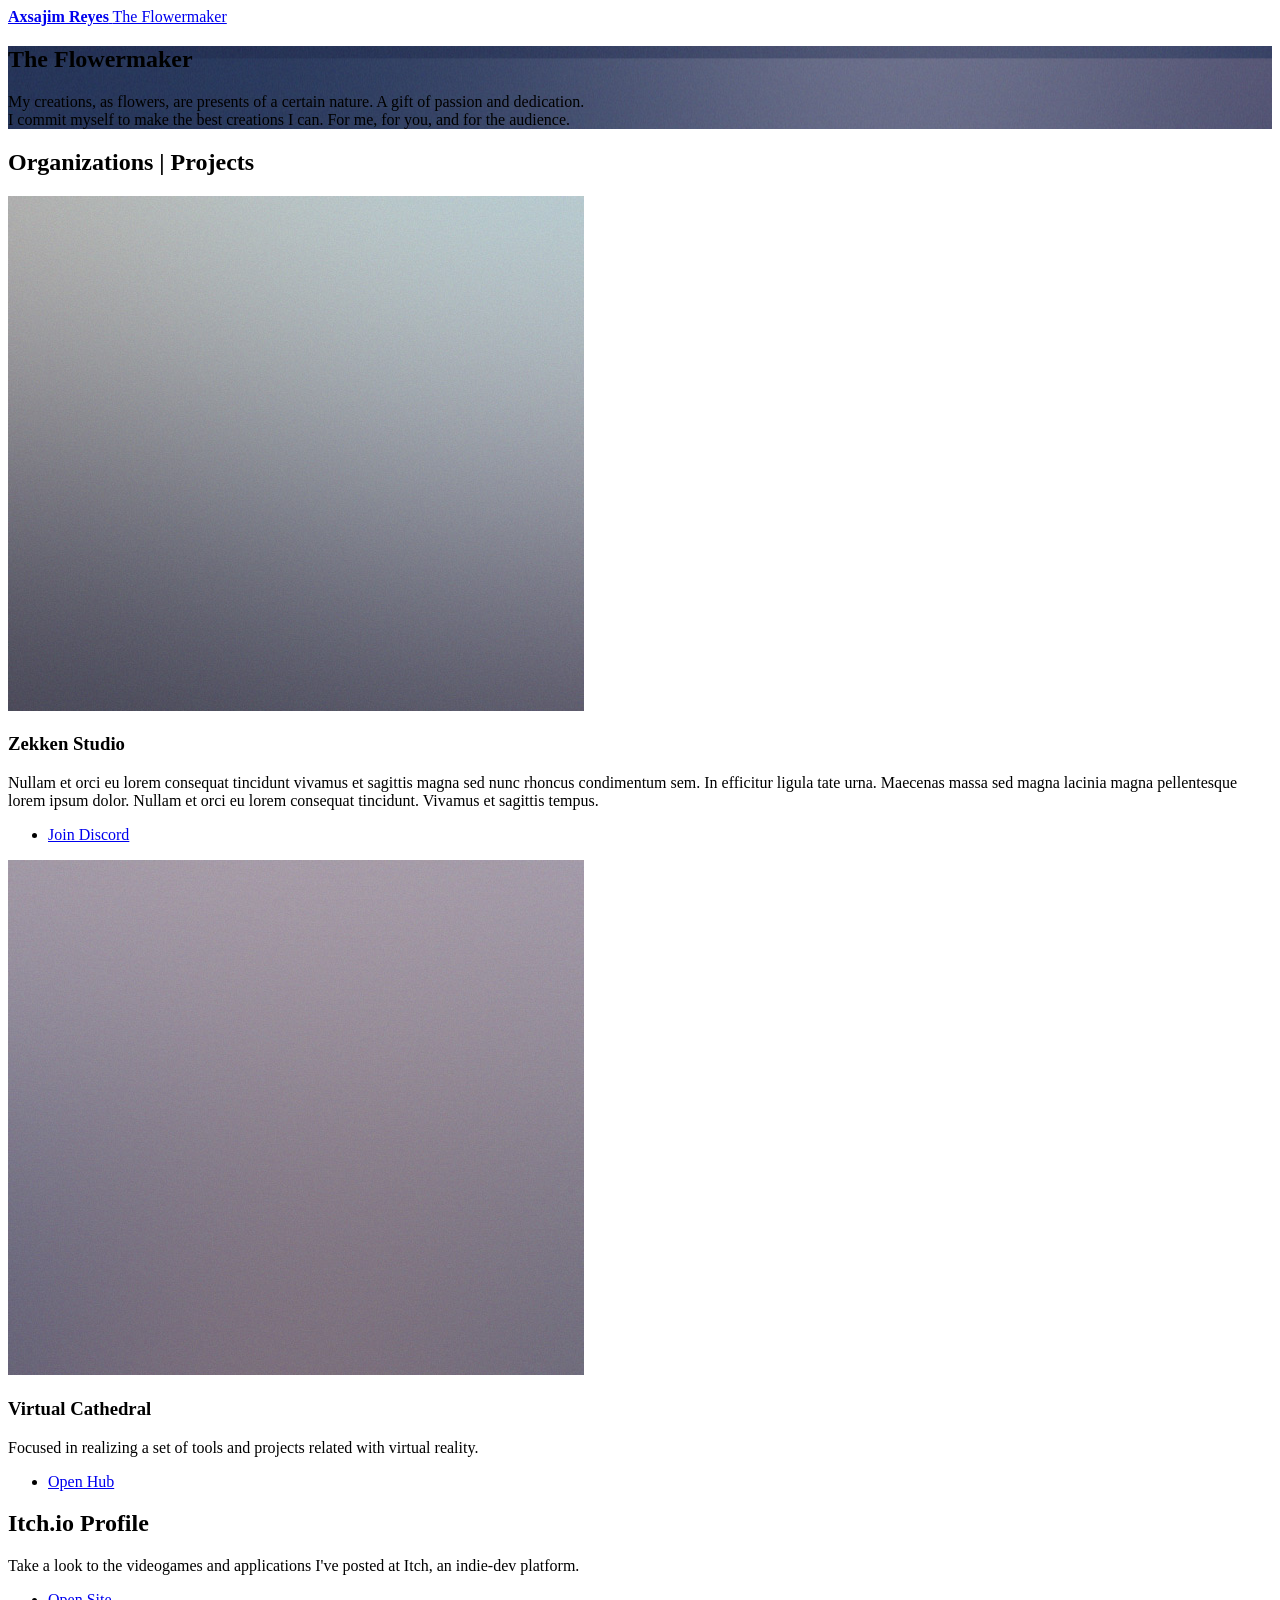
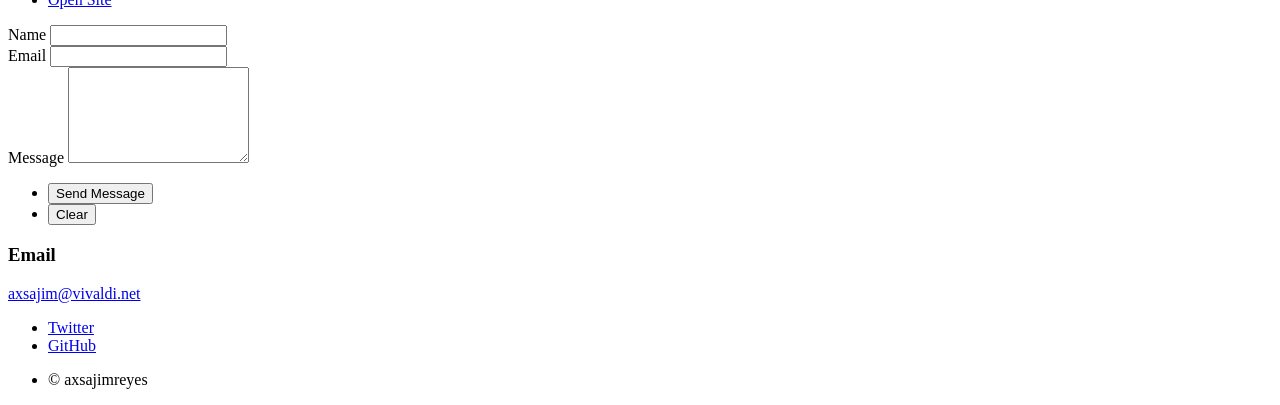
==== landing.html @ 89f42dc0 "Add files via upload initial commit - site template" ====
<!DOCTYPE HTML>
<!--
	Forty by HTML5 UP
	html5up.net | @ajlkn
	Free for personal and commercial use under the CCA 3.0 license (html5up.net/license)
-->
<html>
	<head>
		<title>Axsajim Reyes - About</title>
		<meta charset="utf-8" />
		<meta name="viewport" content="width=device-width, initial-scale=1, user-scalable=no" />
		<link rel="stylesheet" href="assets/css/main.css" />
		<noscript><link rel="stylesheet" href="assets/css/noscript.css" /></noscript>
	</head>
	<body class="is-preload">

		<!-- Wrapper -->
			<div id="wrapper">

				<!-- Header -->
				<!-- Note: The "styleN" class below should match that of the banner element. -->
					<header id="header" class="alt style2">
						<a href="index.html" class="logo"><strong>Axsajim Reyes</strong> <span> The Flowermaker</span></a>
					</header>
				<!-- Banner -->
				<!-- Note: The "styleN" class below should match that of the header element. -->
					<section id="banner" class="style2">
						<div class="inner">
							<span class="image">
								<img src="images/pic07.jpg" alt="" />
							</span>
							<header class="major">
								<h1>The Flowermaker</h1>
							</header>
							<div class="content">
								<p>My creations, as flowers, are presents of a certain nature. A gift of passion and dedication.<br />
								I commit myself to make the best creations I can. For me, for you, and for the audience.</p>
							</div>
						</div>
					</section>

				<!-- Main -->
					<div id="main">

						<!-- One -->
							<section id="one">
								<div class="inner">
									<header class="major">
										<h1>Organizations | Projects</h1>
									</header>
								</div>
							</section>

						<!-- Two -->
							<section id="two" class="spotlights">
								<section>
									<a href="generic.html" class="image">
										<img src="images/pic08.jpg" alt="" data-position="center center" />
									</a>
									<div class="content">
										<div class="inner">
											<header class="major">
												<h3>Zekken Studio</h3>
											</header>
											<p>Nullam et orci eu lorem consequat tincidunt vivamus et sagittis magna sed nunc rhoncus condimentum sem. In efficitur ligula tate urna. Maecenas massa sed magna lacinia magna pellentesque lorem ipsum dolor. Nullam et orci eu lorem consequat tincidunt. Vivamus et sagittis tempus.</p>
											<ul class="actions">
												<li><a href="https://discord.gg/tQpNc4D" target="_blank" class="button">Join Discord</a></li>
											</ul>
										</div>
									</div>
								</section>
								<section>
									<a href="generic.html" class="image">
										<img src="images/pic09.jpg" alt="" data-position="top center" />
									</a>
									<div class="content">
										<div class="inner">
											<header class="major">
												<h3>Virtual Cathedral</h3>
											</header>
											<p>Focused in realizing a set of tools and  projects related with virtual reality.</p>
											<ul class="actions">
												<li><a href="https:virtualcathedral.github.io/virtualcathedral/" target="_blank" class="button">Open Hub</a></li>
											</ul>
										</div>
									</div>
								</section>
							</section>

						<!-- Three -->
							<section id="three">
								<div class="inner">
									<header class="major">
										<h2>Itch.io Profile</h2>
									</header>
									<p>Take a look to the videogames and applications I've posted at Itch, an indie-dev platform.</p>
									<ul class="actions">
										<li><a href="https://axsajimreyes.itch.io" class="button next">Open Site</a></li>
									</ul>
								</div>
							</section>

					</div>

					<!-- Contact -->
						<section id="contact">
							<div class="inner">
								<section>
									<form method="post" action="#">
										<div class="fields">
											<div class="field half">
												<label for="name">Name</label>
												<input type="text" name="name" id="name" />
											</div>
											<div class="field half">
												<label for="email">Email</label>
												<input type="text" name="email" id="email" />
											</div>
											<div class="field">
												<label for="message">Message</label>
												<textarea name="message" id="message" rows="6"></textarea>
											</div>
										</div>
										<ul class="actions">
											<li><input type="submit" value="Send Message" class="primary" /></li>
											<li><input type="reset" value="Clear" /></li>
										</ul>
									</form>
								</section>
								<section class="split">
									<section>
										<div class="contact-method">
											<span class="icon solid alt fa-envelope"></span>
											<h3>Email</h3>
											<a href="#">axsajim@vivaldi.net</a>
										</div>
									</section>
								</section>
							</div>
						</section>

					<!-- Footer -->
						<footer id="footer">
							<div class="inner">
								<ul class="icons">
									<li><a href="#" class="icon brands alt fa-twitter"><span class="label">Twitter</span></a></li>
									<li><a href="#" class="icon brands alt fa-github"><span class="label">GitHub</span></a></li>
								</ul>
								<ul class="copyright">
									<li>&copy; axsajimreyes</li>
								</ul>
							</div>
						</footer>

				</div>

		<!-- Scripts -->
			<script src="assets/js/jquery.min.js"></script>
			<script src="assets/js/jquery.scrolly.min.js"></script>
			<script src="assets/js/jquery.scrollex.min.js"></script>
			<script src="assets/js/browser.min.js"></script>
			<script src="assets/js/breakpoints.min.js"></script>
			<script src="assets/js/util.js"></script>
			<script src="assets/js/main.js"></script>

	</body>
</html>
---- assets/css/main.css ----
@import url(fontawesome-all.min.css);
@import url("https://fonts.googleapis.com/css?family=Source+Sans+Pro:300,300italic,600,600italic");

/*
	Forty by HTML5 UP
	html5up.net | @ajlkn
	Free for personal and commercial use under the CCA 3.0 license (html5up.net/license)
*/

html, body, div, span, applet, object,
iframe, h1, h2, h3, h4, h5, h6, p, blockquote,
pre, a, abbr, acronym, address, big, cite,
code, del, dfn, em, img, ins, kbd, q, s, samp,
small, strike, strong, sub, sup, tt, var, b,
u, i, center, dl, dt, dd, ol, ul, li, fieldset,
form, label, legend, table, caption, tbody,
tfoot, thead, tr, th, td, article, aside,
canvas, details, embed, figure, figcaption,
footer, header, hgroup, menu, nav, output, ruby,
section, summary, time, mark, audio, video {
	margin: 0;
	padding: 0;
	border: 0;
	font-size: 100%;
	font: inherit;
	vertical-align: baseline;}

article, aside, details, figcaption, figure,
footer, header, hgroup, menu, nav, section {
	display: block;}

body {
	line-height: 1;
}

ol, ul {
	list-style: none;
}

blockquote, q {
	quotes: none;
}

	blockquote:before, blockquote:after, q:before, q:after {
		content: '';
		content: none;
	}

table {
	border-collapse: collapse;
	border-spacing: 0;
}

body {
	-webkit-text-size-adjust: none;
}

mark {
	background-color: transparent;
	color: inherit;
}

input::-moz-focus-inner {
	border: 0;
	padding: 0;
}

input, select, textarea {
	-moz-appearance: none;
	-webkit-appearance: none;
	-ms-appearance: none;
	appearance: none;
}

/* Basic */

	@-ms-viewport {
		width: device-width;
	}

	body {
		-ms-overflow-style: scrollbar;
	}

	@media screen and (max-width: 480px) {

		html, body {
			min-width: 320px;
		}

	}

	html {
		box-sizing: border-box;
	}

	*, *:before, *:after {
		box-sizing: inherit;
	}

	body {
		background: #242943;
	}

		body.is-preload *, body.is-preload *:before, body.is-preload *:after {
			-moz-animation: none !important;
			-webkit-animation: none !important;
			-ms-animation: none !important;
			animation: none !important;
			-moz-transition: none !important;
			-webkit-transition: none !important;
			-ms-transition: none !important;
			transition: none !important;
		}

/* Type */

	body, input, select, textarea {
		color: #ffffff;
		font-family: "Source Sans Pro", Helvetica, sans-serif;
		font-size: 17pt;
		font-weight: 300;
		letter-spacing: 0.025em;
		line-height: 1.65;
	}

		@media screen and (max-width: 1680px) {

			body, input, select, textarea {
				font-size: 14pt;
			}

		}

		@media screen and (max-width: 1280px) {

			body, input, select, textarea {
				font-size: 12pt;
			}

		}

		@media screen and (max-width: 360px) {

			body, input, select, textarea {
				font-size: 11pt;
			}

		}

	a {
		-moz-transition: color 0.2s ease-in-out, border-bottom-color 0.2s ease-in-out;
		-webkit-transition: color 0.2s ease-in-out, border-bottom-color 0.2s ease-in-out;
		-ms-transition: color 0.2s ease-in-out, border-bottom-color 0.2s ease-in-out;
		transition: color 0.2s ease-in-out, border-bottom-color 0.2s ease-in-out;
		border-bottom: dotted 1px;
		color: inherit;
		text-decoration: none;
	}

		a:hover {
			border-bottom-color: transparent;
			color: #9bf1ff !important;
		}

		a:active {
			color: #53e3fb !important;
		}

	strong, b {
		color: #ffffff;
		font-weight: 600;
	}

	em, i {
		font-style: italic;
	}

	p {
		margin: 0 0 2em 0;
	}

	h1, h2, h3, h4, h5, h6 {
		color: #ffffff;
		font-weight: 600;
		line-height: 1.65;
		margin: 0 0 1em 0;
	}

		h1 a, h2 a, h3 a, h4 a, h5 a, h6 a {
			color: inherit;
			border-bottom: 0;
		}

	h1 {
		font-size: 2.5em;
	}

	h2 {
		font-size: 1.75em;
	}

	h3 {
		font-size: 1.35em;
	}

	h4 {
		font-size: 1.1em;
	}

	h5 {
		font-size: 0.9em;
	}

	h6 {
		font-size: 0.7em;
	}

	@media screen and (max-width: 736px) {

		h1 {
			font-size: 2em;
		}

		h2 {
			font-size: 1.5em;
		}

		h3 {
			font-size: 1.25em;
		}

	}

	sub {
		font-size: 0.8em;
		position: relative;
		top: 0.5em;
	}

	sup {
		font-size: 0.8em;
		position: relative;
		top: -0.5em;
	}

	blockquote {
		border-left: solid 4px rgba(212, 212, 255, 0.1);
		font-style: italic;
		margin: 0 0 2em 0;
		padding: 0.5em 0 0.5em 2em;
	}

	code {
		background: rgba(212, 212, 255, 0.035);
		font-family: "Courier New", monospace;
		font-size: 0.9em;
		margin: 0 0.25em;
		padding: 0.25em 0.65em;
	}

	pre {
		-webkit-overflow-scrolling: touch;
		font-family: "Courier New", monospace;
		font-size: 0.9em;
		margin: 0 0 2em 0;
	}

		pre code {
			display: block;
			line-height: 1.75;
			padding: 1em 1.5em;
			overflow-x: auto;
		}

	hr {
		border: 0;
		border-bottom: solid 1px rgba(212, 212, 255, 0.1);
		margin: 2em 0;
	}

		hr.major {
			margin: 3em 0;
		}

	.align-left {
		text-align: left;
	}

	.align-center {
		text-align: center;
	}

	.align-right {
		text-align: right;
	}

/* Row */

	.row {
		display: flex;
		flex-wrap: wrap;
		box-sizing: border-box;
		align-items: stretch;
	}

		.row > * {
			box-sizing: border-box;
		}

		.row.gtr-uniform > * > :last-child {
			margin-bottom: 0;
		}

		.row.aln-left {
			justify-content: flex-start;
		}

		.row.aln-center {
			justify-content: center;
		}

		.row.aln-right {
			justify-content: flex-end;
		}

		.row.aln-top {
			align-items: flex-start;
		}

		.row.aln-middle {
			align-items: center;
		}

		.row.aln-bottom {
			align-items: flex-end;
		}

		.row > .imp {
			order: -1;
		}

		.row > .col-1 {
			width: 8.33333%;
		}

		.row > .off-1 {
			margin-left: 8.33333%;
		}

		.row > .col-2 {
			width: 16.66667%;
		}

		.row > .off-2 {
			margin-left: 16.66667%;
		}

		.row > .col-3 {
			width: 25%;
		}

		.row > .off-3 {
			margin-left: 25%;
		}

		.row > .col-4 {
			width: 33.33333%;
		}

		.row > .off-4 {
			margin-left: 33.33333%;
		}

		.row > .col-5 {
			width: 41.66667%;
		}

		.row > .off-5 {
			margin-left: 41.66667%;
		}

		.row > .col-6 {
			width: 50%;
		}

		.row > .off-6 {
			margin-left: 50%;
		}

		.row > .col-7 {
			width: 58.33333%;
		}

		.row > .off-7 {
			margin-left: 58.33333%;
		}

		.row > .col-8 {
			width: 66.66667%;
		}

		.row > .off-8 {
			margin-left: 66.66667%;
		}

		.row > .col-9 {
			width: 75%;
		}

		.row > .off-9 {
			margin-left: 75%;
		}

		.row > .col-10 {
			width: 83.33333%;
		}

		.row > .off-10 {
			margin-left: 83.33333%;
		}

		.row > .col-11 {
			width: 91.66667%;
		}

		.row > .off-11 {
			margin-left: 91.66667%;
		}

		.row > .col-12 {
			width: 100%;
		}

		.row > .off-12 {
			margin-left: 100%;
		}

		.row.gtr-0 {
			margin-top: 0;
			margin-left: 0em;
		}

			.row.gtr-0 > * {
				padding: 0 0 0 0em;
			}

			.row.gtr-0.gtr-uniform {
				margin-top: 0em;
			}

				.row.gtr-0.gtr-uniform > * {
					padding-top: 0em;
				}

		.row.gtr-25 {
			margin-top: 0;
			margin-left: -0.5em;
		}

			.row.gtr-25 > * {
				padding: 0 0 0 0.5em;
			}

			.row.gtr-25.gtr-uniform {
				margin-top: -0.5em;
			}

				.row.gtr-25.gtr-uniform > * {
					padding-top: 0.5em;
				}

		.row.gtr-50 {
			margin-top: 0;
			margin-left: -1em;
		}

			.row.gtr-50 > * {
				padding: 0 0 0 1em;
			}

			.row.gtr-50.gtr-uniform {
				margin-top: -1em;
			}

				.row.gtr-50.gtr-uniform > * {
					padding-top: 1em;
				}

		.row {
			margin-top: 0;
			margin-left: -2em;
		}

			.row > * {
				padding: 0 0 0 2em;
			}

			.row.gtr-uniform {
				margin-top: -2em;
			}

				.row.gtr-uniform > * {
					padding-top: 2em;
				}

		.row.gtr-150 {
			margin-top: 0;
			margin-left: -3em;
		}

			.row.gtr-150 > * {
				padding: 0 0 0 3em;
			}

			.row.gtr-150.gtr-uniform {
				margin-top: -3em;
			}

				.row.gtr-150.gtr-uniform > * {
					padding-top: 3em;
				}

		.row.gtr-200 {
			margin-top: 0;
			margin-left: -4em;
		}

			.row.gtr-200 > * {
				padding: 0 0 0 4em;
			}

			.row.gtr-200.gtr-uniform {
				margin-top: -4em;
			}

				.row.gtr-200.gtr-uniform > * {
					padding-top: 4em;
				}

		@media screen and (max-width: 1680px) {

			.row {
				display: flex;
				flex-wrap: wrap;
				box-sizing: border-box;
				align-items: stretch;
			}

				.row > * {
					box-sizing: border-box;
				}

				.row.gtr-uniform > * > :last-child {
					margin-bottom: 0;
				}

				.row.aln-left {
					justify-content: flex-start;
				}

				.row.aln-center {
					justify-content: center;
				}

				.row.aln-right {
					justify-content: flex-end;
				}

				.row.aln-top {
					align-items: flex-start;
				}

				.row.aln-middle {
					align-items: center;
				}

				.row.aln-bottom {
					align-items: flex-end;
				}

				.row > .imp-xlarge {
					order: -1;
				}

				.row > .col-1-xlarge {
					width: 8.33333%;
				}

				.row > .off-1-xlarge {
					margin-left: 8.33333%;
				}

				.row > .col-2-xlarge {
					width: 16.66667%;
				}

				.row > .off-2-xlarge {
					margin-left: 16.66667%;
				}

				.row > .col-3-xlarge {
					width: 25%;
				}

				.row > .off-3-xlarge {
					margin-left: 25%;
				}

				.row > .col-4-xlarge {
					width: 33.33333%;
				}

				.row > .off-4-xlarge {
					margin-left: 33.33333%;
				}

				.row > .col-5-xlarge {
					width: 41.66667%;
				}

				.row > .off-5-xlarge {
					margin-left: 41.66667%;
				}

				.row > .col-6-xlarge {
					width: 50%;
				}

				.row > .off-6-xlarge {
					margin-left: 50%;
				}

				.row > .col-7-xlarge {
					width: 58.33333%;
				}

				.row > .off-7-xlarge {
					margin-left: 58.33333%;
				}

				.row > .col-8-xlarge {
					width: 66.66667%;
				}

				.row > .off-8-xlarge {
					margin-left: 66.66667%;
				}

				.row > .col-9-xlarge {
					width: 75%;
				}

				.row > .off-9-xlarge {
					margin-left: 75%;
				}

				.row > .col-10-xlarge {
					width: 83.33333%;
				}

				.row > .off-10-xlarge {
					margin-left: 83.33333%;
				}

				.row > .col-11-xlarge {
					width: 91.66667%;
				}

				.row > .off-11-xlarge {
					margin-left: 91.66667%;
				}

				.row > .col-12-xlarge {
					width: 100%;
				}

				.row > .off-12-xlarge {
					margin-left: 100%;
				}

				.row.gtr-0 {
					margin-top: 0;
					margin-left: 0em;
				}

					.row.gtr-0 > * {
						padding: 0 0 0 0em;
					}

					.row.gtr-0.gtr-uniform {
						margin-top: 0em;
					}

						.row.gtr-0.gtr-uniform > * {
							padding-top: 0em;
						}

				.row.gtr-25 {
					margin-top: 0;
					margin-left: -0.5em;
				}

					.row.gtr-25 > * {
						padding: 0 0 0 0.5em;
					}

					.row.gtr-25.gtr-uniform {
						margin-top: -0.5em;
					}

						.row.gtr-25.gtr-uniform > * {
							padding-top: 0.5em;
						}

				.row.gtr-50 {
					margin-top: 0;
					margin-left: -1em;
				}

					.row.gtr-50 > * {
						padding: 0 0 0 1em;
					}

					.row.gtr-50.gtr-uniform {
						margin-top: -1em;
					}

						.row.gtr-50.gtr-uniform > * {
							padding-top: 1em;
						}

				.row {
					margin-top: 0;
					margin-left: -2em;
				}

					.row > * {
						padding: 0 0 0 2em;
					}

					.row.gtr-uniform {
						margin-top: -2em;
					}

						.row.gtr-uniform > * {
							padding-top: 2em;
						}

				.row.gtr-150 {
					margin-top: 0;
					margin-left: -3em;
				}

					.row.gtr-150 > * {
						padding: 0 0 0 3em;
					}

					.row.gtr-150.gtr-uniform {
						margin-top: -3em;
					}

						.row.gtr-150.gtr-uniform > * {
							padding-top: 3em;
						}

				.row.gtr-200 {
					margin-top: 0;
					margin-left: -4em;
				}

					.row.gtr-200 > * {
						padding: 0 0 0 4em;
					}

					.row.gtr-200.gtr-uniform {
						margin-top: -4em;
					}

						.row.gtr-200.gtr-uniform > * {
							padding-top: 4em;
						}

		}

		@media screen and (max-width: 1280px) {

			.row {
				display: flex;
				flex-wrap: wrap;
				box-sizing: border-box;
				align-items: stretch;
			}

				.row > * {
					box-sizing: border-box;
				}

				.row.gtr-uniform > * > :last-child {
					margin-bottom: 0;
				}

				.row.aln-left {
					justify-content: flex-start;
				}

				.row.aln-center {
					justify-content: center;
				}

				.row.aln-right {
					justify-content: flex-end;
				}

				.row.aln-top {
					align-items: flex-start;
				}

				.row.aln-middle {
					align-items: center;
				}

				.row.aln-bottom {
					align-items: flex-end;
				}

				.row > .imp-large {
					order: -1;
				}

				.row > .col-1-large {
					width: 8.33333%;
				}

				.row > .off-1-large {
					margin-left: 8.33333%;
				}

				.row > .col-2-large {
					width: 16.66667%;
				}

				.row > .off-2-large {
					margin-left: 16.66667%;
				}

				.row > .col-3-large {
					width: 25%;
				}

				.row > .off-3-large {
					margin-left: 25%;
				}

				.row > .col-4-large {
					width: 33.33333%;
				}

				.row > .off-4-large {
					margin-left: 33.33333%;
				}

				.row > .col-5-large {
					width: 41.66667%;
				}

				.row > .off-5-large {
					margin-left: 41.66667%;
				}

				.row > .col-6-large {
					width: 50%;
				}

				.row > .off-6-large {
					margin-left: 50%;
				}

				.row > .col-7-large {
					width: 58.33333%;
				}

				.row > .off-7-large {
					margin-left: 58.33333%;
				}

				.row > .col-8-large {
					width: 66.66667%;
				}

				.row > .off-8-large {
					margin-left: 66.66667%;
				}

				.row > .col-9-large {
					width: 75%;
				}

				.row > .off-9-large {
					margin-left: 75%;
				}

				.row > .col-10-large {
					width: 83.33333%;
				}

				.row > .off-10-large {
					margin-left: 83.33333%;
				}

				.row > .col-11-large {
					width: 91.66667%;
				}

				.row > .off-11-large {
					margin-left: 91.66667%;
				}

				.row > .col-12-large {
					width: 100%;
				}

				.row > .off-12-large {
					margin-left: 100%;
				}

				.row.gtr-0 {
					margin-top: 0;
					margin-left: 0em;
				}

					.row.gtr-0 > * {
						padding: 0 0 0 0em;
					}

					.row.gtr-0.gtr-uniform {
						margin-top: 0em;
					}

						.row.gtr-0.gtr-uniform > * {
							padding-top: 0em;
						}

				.row.gtr-25 {
					margin-top: 0;
					margin-left: -0.375em;
				}

					.row.gtr-25 > * {
						padding: 0 0 0 0.375em;
					}

					.row.gtr-25.gtr-uniform {
						margin-top: -0.375em;
					}

						.row.gtr-25.gtr-uniform > * {
							padding-top: 0.375em;
						}

				.row.gtr-50 {
					margin-top: 0;
					margin-left: -0.75em;
				}

					.row.gtr-50 > * {
						padding: 0 0 0 0.75em;
					}

					.row.gtr-50.gtr-uniform {
						margin-top: -0.75em;
					}

						.row.gtr-50.gtr-uniform > * {
							padding-top: 0.75em;
						}

				.row {
					margin-top: 0;
					margin-left: -1.5em;
				}

					.row > * {
						padding: 0 0 0 1.5em;
					}

					.row.gtr-uniform {
						margin-top: -1.5em;
					}

						.row.gtr-uniform > * {
							padding-top: 1.5em;
						}

				.row.gtr-150 {
					margin-top: 0;
					margin-left: -2.25em;
				}

					.row.gtr-150 > * {
						padding: 0 0 0 2.25em;
					}

					.row.gtr-150.gtr-uniform {
						margin-top: -2.25em;
					}

						.row.gtr-150.gtr-uniform > * {
							padding-top: 2.25em;
						}

				.row.gtr-200 {
					margin-top: 0;
					margin-left: -3em;
				}

					.row.gtr-200 > * {
						padding: 0 0 0 3em;
					}

					.row.gtr-200.gtr-uniform {
						margin-top: -3em;
					}

						.row.gtr-200.gtr-uniform > * {
							padding-top: 3em;
						}

		}

		@media screen and (max-width: 980px) {

			.row {
				display: flex;
				flex-wrap: wrap;
				box-sizing: border-box;
				align-items: stretch;
			}

				.row > * {
					box-sizing: border-box;
				}

				.row.gtr-uniform > * > :last-child {
					margin-bottom: 0;
				}

				.row.aln-left {
					justify-content: flex-start;
				}

				.row.aln-center {
					justify-content: center;
				}

				.row.aln-right {
					justify-content: flex-end;
				}

				.row.aln-top {
					align-items: flex-start;
				}

				.row.aln-middle {
					align-items: center;
				}

				.row.aln-bottom {
					align-items: flex-end;
				}

				.row > .imp-medium {
					order: -1;
				}

				.row > .col-1-medium {
					width: 8.33333%;
				}

				.row > .off-1-medium {
					margin-left: 8.33333%;
				}

				.row > .col-2-medium {
					width: 16.66667%;
				}

				.row > .off-2-medium {
					margin-left: 16.66667%;
				}

				.row > .col-3-medium {
					width: 25%;
				}

				.row > .off-3-medium {
					margin-left: 25%;
				}

				.row > .col-4-medium {
					width: 33.33333%;
				}

				.row > .off-4-medium {
					margin-left: 33.33333%;
				}

				.row > .col-5-medium {
					width: 41.66667%;
				}

				.row > .off-5-medium {
					margin-left: 41.66667%;
				}

				.row > .col-6-medium {
					width: 50%;
				}

				.row > .off-6-medium {
					margin-left: 50%;
				}

				.row > .col-7-medium {
					width: 58.33333%;
				}

				.row > .off-7-medium {
					margin-left: 58.33333%;
				}

				.row > .col-8-medium {
					width: 66.66667%;
				}

				.row > .off-8-medium {
					margin-left: 66.66667%;
				}

				.row > .col-9-medium {
					width: 75%;
				}

				.row > .off-9-medium {
					margin-left: 75%;
				}

				.row > .col-10-medium {
					width: 83.33333%;
				}

				.row > .off-10-medium {
					margin-left: 83.33333%;
				}

				.row > .col-11-medium {
					width: 91.66667%;
				}

				.row > .off-11-medium {
					margin-left: 91.66667%;
				}

				.row > .col-12-medium {
					width: 100%;
				}

				.row > .off-12-medium {
					margin-left: 100%;
				}

				.row.gtr-0 {
					margin-top: 0;
					margin-left: 0em;
				}

					.row.gtr-0 > * {
						padding: 0 0 0 0em;
					}

					.row.gtr-0.gtr-uniform {
						margin-top: 0em;
					}

						.row.gtr-0.gtr-uniform > * {
							padding-top: 0em;
						}

				.row.gtr-25 {
					margin-top: 0;
					margin-left: -0.375em;
				}

					.row.gtr-25 > * {
						padding: 0 0 0 0.375em;
					}

					.row.gtr-25.gtr-uniform {
						margin-top: -0.375em;
					}

						.row.gtr-25.gtr-uniform > * {
							padding-top: 0.375em;
						}

				.row.gtr-50 {
					margin-top: 0;
					margin-left: -0.75em;
				}

					.row.gtr-50 > * {
						padding: 0 0 0 0.75em;
					}

					.row.gtr-50.gtr-uniform {
						margin-top: -0.75em;
					}

						.row.gtr-50.gtr-uniform > * {
							padding-top: 0.75em;
						}

				.row {
					margin-top: 0;
					margin-left: -1.5em;
				}

					.row > * {
						padding: 0 0 0 1.5em;
					}

					.row.gtr-uniform {
						margin-top: -1.5em;
					}

						.row.gtr-uniform > * {
							padding-top: 1.5em;
						}

				.row.gtr-150 {
					margin-top: 0;
					margin-left: -2.25em;
				}

					.row.gtr-150 > * {
						padding: 0 0 0 2.25em;
					}

					.row.gtr-150.gtr-uniform {
						margin-top: -2.25em;
					}

						.row.gtr-150.gtr-uniform > * {
							padding-top: 2.25em;
						}

				.row.gtr-200 {
					margin-top: 0;
					margin-left: -3em;
				}

					.row.gtr-200 > * {
						padding: 0 0 0 3em;
					}

					.row.gtr-200.gtr-uniform {
						margin-top: -3em;
					}

						.row.gtr-200.gtr-uniform > * {
							padding-top: 3em;
						}

		}

		@media screen and (max-width: 736px) {

			.row {
				display: flex;
				flex-wrap: wrap;
				box-sizing: border-box;
				align-items: stretch;
			}

				.row > * {
					box-sizing: border-box;
				}

				.row.gtr-uniform > * > :last-child {
					margin-bottom: 0;
				}

				.row.aln-left {
					justify-content: flex-start;
				}

				.row.aln-center {
					justify-content: center;
				}

				.row.aln-right {
					justify-content: flex-end;
				}

				.row.aln-top {
					align-items: flex-start;
				}

				.row.aln-middle {
					align-items: center;
				}

				.row.aln-bottom {
					align-items: flex-end;
				}

				.row > .imp-small {
					order: -1;
				}

				.row > .col-1-small {
					width: 8.33333%;
				}

				.row > .off-1-small {
					margin-left: 8.33333%;
				}

				.row > .col-2-small {
					width: 16.66667%;
				}

				.row > .off-2-small {
					margin-left: 16.66667%;
				}

				.row > .col-3-small {
					width: 25%;
				}

				.row > .off-3-small {
					margin-left: 25%;
				}

				.row > .col-4-small {
					width: 33.33333%;
				}

				.row > .off-4-small {
					margin-left: 33.33333%;
				}

				.row > .col-5-small {
					width: 41.66667%;
				}

				.row > .off-5-small {
					margin-left: 41.66667%;
				}

				.row > .col-6-small {
					width: 50%;
				}

				.row > .off-6-small {
					margin-left: 50%;
				}

				.row > .col-7-small {
					width: 58.33333%;
				}

				.row > .off-7-small {
					margin-left: 58.33333%;
				}

				.row > .col-8-small {
					width: 66.66667%;
				}

				.row > .off-8-small {
					margin-left: 66.66667%;
				}

				.row > .col-9-small {
					width: 75%;
				}

				.row > .off-9-small {
					margin-left: 75%;
				}

				.row > .col-10-small {
					width: 83.33333%;
				}

				.row > .off-10-small {
					margin-left: 83.33333%;
				}

				.row > .col-11-small {
					width: 91.66667%;
				}

				.row > .off-11-small {
					margin-left: 91.66667%;
				}

				.row > .col-12-small {
					width: 100%;
				}

				.row > .off-12-small {
					margin-left: 100%;
				}

				.row.gtr-0 {
					margin-top: 0;
					margin-left: 0em;
				}

					.row.gtr-0 > * {
						padding: 0 0 0 0em;
					}

					.row.gtr-0.gtr-uniform {
						margin-top: 0em;
					}

						.row.gtr-0.gtr-uniform > * {
							padding-top: 0em;
						}

				.row.gtr-25 {
					margin-top: 0;
					margin-left: -0.3125em;
				}

					.row.gtr-25 > * {
						padding: 0 0 0 0.3125em;
					}

					.row.gtr-25.gtr-uniform {
						margin-top: -0.3125em;
					}

						.row.gtr-25.gtr-uniform > * {
							padding-top: 0.3125em;
						}

				.row.gtr-50 {
					margin-top: 0;
					margin-left: -0.625em;
				}

					.row.gtr-50 > * {
						padding: 0 0 0 0.625em;
					}

					.row.gtr-50.gtr-uniform {
						margin-top: -0.625em;
					}

						.row.gtr-50.gtr-uniform > * {
							padding-top: 0.625em;
						}

				.row {
					margin-top: 0;
					margin-left: -1.25em;
				}

					.row > * {
						padding: 0 0 0 1.25em;
					}

					.row.gtr-uniform {
						margin-top: -1.25em;
					}

						.row.gtr-uniform > * {
							padding-top: 1.25em;
						}

				.row.gtr-150 {
					margin-top: 0;
					margin-left: -1.875em;
				}

					.row.gtr-150 > * {
						padding: 0 0 0 1.875em;
					}

					.row.gtr-150.gtr-uniform {
						margin-top: -1.875em;
					}

						.row.gtr-150.gtr-uniform > * {
							padding-top: 1.875em;
						}

				.row.gtr-200 {
					margin-top: 0;
					margin-left: -2.5em;
				}

					.row.gtr-200 > * {
						padding: 0 0 0 2.5em;
					}

					.row.gtr-200.gtr-uniform {
						margin-top: -2.5em;
					}

						.row.gtr-200.gtr-uniform > * {
							padding-top: 2.5em;
						}

		}

		@media screen and (max-width: 480px) {

			.row {
				display: flex;
				flex-wrap: wrap;
				box-sizing: border-box;
				align-items: stretch;
			}

				.row > * {
					box-sizing: border-box;
				}

				.row.gtr-uniform > * > :last-child {
					margin-bottom: 0;
				}

				.row.aln-left {
					justify-content: flex-start;
				}

				.row.aln-center {
					justify-content: center;
				}

				.row.aln-right {
					justify-content: flex-end;
				}

				.row.aln-top {
					align-items: flex-start;
				}

				.row.aln-middle {
					align-items: center;
				}

				.row.aln-bottom {
					align-items: flex-end;
				}

				.row > .imp-xsmall {
					order: -1;
				}

				.row > .col-1-xsmall {
					width: 8.33333%;
				}

				.row > .off-1-xsmall {
					margin-left: 8.33333%;
				}

				.row > .col-2-xsmall {
					width: 16.66667%;
				}

				.row > .off-2-xsmall {
					margin-left: 16.66667%;
				}

				.row > .col-3-xsmall {
					width: 25%;
				}

				.row > .off-3-xsmall {
					margin-left: 25%;
				}

				.row > .col-4-xsmall {
					width: 33.33333%;
				}

				.row > .off-4-xsmall {
					margin-left: 33.33333%;
				}

				.row > .col-5-xsmall {
					width: 41.66667%;
				}

				.row > .off-5-xsmall {
					margin-left: 41.66667%;
				}

				.row > .col-6-xsmall {
					width: 50%;
				}

				.row > .off-6-xsmall {
					margin-left: 50%;
				}

				.row > .col-7-xsmall {
					width: 58.33333%;
				}

				.row > .off-7-xsmall {
					margin-left: 58.33333%;
				}

				.row > .col-8-xsmall {
					width: 66.66667%;
				}

				.row > .off-8-xsmall {
					margin-left: 66.66667%;
				}

				.row > .col-9-xsmall {
					width: 75%;
				}

				.row > .off-9-xsmall {
					margin-left: 75%;
				}

				.row > .col-10-xsmall {
					width: 83.33333%;
				}

				.row > .off-10-xsmall {
					margin-left: 83.33333%;
				}

				.row > .col-11-xsmall {
					width: 91.66667%;
				}

				.row > .off-11-xsmall {
					margin-left: 91.66667%;
				}

				.row > .col-12-xsmall {
					width: 100%;
				}

				.row > .off-12-xsmall {
					margin-left: 100%;
				}

				.row.gtr-0 {
					margin-top: 0;
					margin-left: 0em;
				}

					.row.gtr-0 > * {
						padding: 0 0 0 0em;
					}

					.row.gtr-0.gtr-uniform {
						margin-top: 0em;
					}

						.row.gtr-0.gtr-uniform > * {
							padding-top: 0em;
						}

				.row.gtr-25 {
					margin-top: 0;
					margin-left: -0.3125em;
				}

					.row.gtr-25 > * {
						padding: 0 0 0 0.3125em;
					}

					.row.gtr-25.gtr-uniform {
						margin-top: -0.3125em;
					}

						.row.gtr-25.gtr-uniform > * {
							padding-top: 0.3125em;
						}

				.row.gtr-50 {
					margin-top: 0;
					margin-left: -0.625em;
				}

					.row.gtr-50 > * {
						padding: 0 0 0 0.625em;
					}

					.row.gtr-50.gtr-uniform {
						margin-top: -0.625em;
					}

						.row.gtr-50.gtr-uniform > * {
							padding-top: 0.625em;
						}

				.row {
					margin-top: 0;
					margin-left: -1.25em;
				}

					.row > * {
						padding: 0 0 0 1.25em;
					}

					.row.gtr-uniform {
						margin-top: -1.25em;
					}

						.row.gtr-uniform > * {
							padding-top: 1.25em;
						}

				.row.gtr-150 {
					margin-top: 0;
					margin-left: -1.875em;
				}

					.row.gtr-150 > * {
						padding: 0 0 0 1.875em;
					}

					.row.gtr-150.gtr-uniform {
						margin-top: -1.875em;
					}

						.row.gtr-150.gtr-uniform > * {
							padding-top: 1.875em;
						}

				.row.gtr-200 {
					margin-top: 0;
					margin-left: -2.5em;
				}

					.row.gtr-200 > * {
						padding: 0 0 0 2.5em;
					}

					.row.gtr-200.gtr-uniform {
						margin-top: -2.5em;
					}

						.row.gtr-200.gtr-uniform > * {
							padding-top: 2.5em;
						}

		}

/* Section/Article */

	section.special, article.special {
		text-align: center;
	}

	header.major {
		width: -moz-max-content;
		width: -webkit-max-content;
		width: -ms-max-content;
		width: max-content;
		margin-bottom: 2em;
	}

		header.major > :first-child {
			margin-bottom: 0;
			width: calc(100% + 0.5em);
		}

			header.major > :first-child:after {
				content: '';
				background-color: #ffffff;
				display: block;
				height: 2px;
				margin: 0.325em 0 0.5em 0;
				width: 100%;
			}

		header.major > p {
			font-size: 0.7em;
			font-weight: 600;
			letter-spacing: 0.25em;
			margin-bottom: 0;
			text-transform: uppercase;
		}

		body.is-ie header.major > :first-child:after {
			max-width: 9em;
		}

		body.is-ie header.major > h1:after {
			max-width: 100% !important;
		}

	@media screen and (max-width: 736px) {

		header.major > p br {
			display: none;
		}

	}

/* Form */

	form {
		margin: 0 0 2em 0;
	}

		form > :last-child {
			margin-bottom: 0;
		}

		form > .fields {
			display: -moz-flex;
			display: -webkit-flex;
			display: -ms-flex;
			display: flex;
			-moz-flex-wrap: wrap;
			-webkit-flex-wrap: wrap;
			-ms-flex-wrap: wrap;
			flex-wrap: wrap;
			width: calc(100% + 3em);
			margin: -1.5em 0 2em -1.5em;
		}

			form > .fields > .field {
				-moz-flex-grow: 0;
				-webkit-flex-grow: 0;
				-ms-flex-grow: 0;
				flex-grow: 0;
				-moz-flex-shrink: 0;
				-webkit-flex-shrink: 0;
				-ms-flex-shrink: 0;
				flex-shrink: 0;
				padding: 1.5em 0 0 1.5em;
				width: calc(100% - 1.5em);
			}

				form > .fields > .field.half {
					width: calc(50% - 0.75em);
				}

				form > .fields > .field.third {
					width: calc(100%/3 - 0.5em);
				}

				form > .fields > .field.quarter {
					width: calc(25% - 0.375em);
				}

		@media screen and (max-width: 480px) {

			form > .fields {
				width: calc(100% + 3em);
				margin: -1.5em 0 2em -1.5em;
			}

				form > .fields > .field {
					padding: 1.5em 0 0 1.5em;
					width: calc(100% - 1.5em);
				}

					form > .fields > .field.half {
						width: calc(100% - 1.5em);
					}

					form > .fields > .field.third {
						width: calc(100% - 1.5em);
					}

					form > .fields > .field.quarter {
						width: calc(100% - 1.5em);
					}

		}

	label {
		color: #ffffff;
		display: block;
		font-size: 0.8em;
		font-weight: 600;
		letter-spacing: 0.25em;
		margin: 0 0 1em 0;
		text-transform: uppercase;
	}

	input[type="text"],
	input[type="password"],
	input[type="email"],
	input[type="tel"],
	input[type="search"],
	input[type="url"],
	select,
	textarea {
		-moz-appearance: none;
		-webkit-appearance: none;
		-ms-appearance: none;
		appearance: none;
		background: rgba(212, 212, 255, 0.035);
		border: none;
		border-radius: 0;
		color: inherit;
		display: block;
		outline: 0;
		padding: 0 1em;
		text-decoration: none;
		width: 100%;
	}

		input[type="text"]:invalid,
		input[type="password"]:invalid,
		input[type="email"]:invalid,
		input[type="tel"]:invalid,
		input[type="search"]:invalid,
		input[type="url"]:invalid,
		select:invalid,
		textarea:invalid {
			box-shadow: none;
		}

		input[type="text"]:focus,
		input[type="password"]:focus,
		input[type="email"]:focus,
		input[type="tel"]:focus,
		input[type="search"]:focus,
		input[type="url"]:focus,
		select:focus,
		textarea:focus {
			border-color: #9bf1ff;
			box-shadow: 0 0 0 2px #9bf1ff;
		}

	select {
		background-image: url("data:image/svg+xml;charset=utf8,%3Csvg xmlns='http://www.w3.org/2000/svg' width='40' height='40' preserveAspectRatio='none' viewBox='0 0 40 40'%3E%3Cpath d='M9.4,12.3l10.4,10.4l10.4-10.4c0.2-0.2,0.5-0.4,0.9-0.4c0.3,0,0.6,0.1,0.9,0.4l3.3,3.3c0.2,0.2,0.4,0.5,0.4,0.9 c0,0.4-0.1,0.6-0.4,0.9L20.7,31.9c-0.2,0.2-0.5,0.4-0.9,0.4c-0.3,0-0.6-0.1-0.9-0.4L4.3,17.3c-0.2-0.2-0.4-0.5-0.4-0.9 c0-0.4,0.1-0.6,0.4-0.9l3.3-3.3c0.2-0.2,0.5-0.4,0.9-0.4S9.1,12.1,9.4,12.3z' fill='rgba(212, 212, 255, 0.1)' /%3E%3C/svg%3E");
		background-size: 1.25rem;
		background-repeat: no-repeat;
		background-position: calc(100% - 1rem) center;
		height: 2.75em;
		padding-right: 2.75em;
		text-overflow: ellipsis;
	}

		select option {
			color: #ffffff;
			background: #242943;
		}

		select:focus::-ms-value {
			background-color: transparent;
		}

		select::-ms-expand {
			display: none;
		}

	input[type="text"],
	input[type="password"],
	input[type="email"],
	input[type="tel"],
	input[type="search"],
	input[type="url"],
	select {
		height: 2.75em;
	}

	textarea {
		padding: 0.75em 1em;
	}

	input[type="checkbox"],
	input[type="radio"] {
		-moz-appearance: none;
		-webkit-appearance: none;
		-ms-appearance: none;
		appearance: none;
		display: block;
		float: left;
		margin-right: -2em;
		opacity: 0;
		width: 1em;
		z-index: -1;
	}

		input[type="checkbox"] + label,
		input[type="radio"] + label {
			text-decoration: none;
			color: #ffffff;
			cursor: pointer;
			display: inline-block;
			font-weight: 300;
			padding-left: 2.65em;
			padding-right: 0.75em;
			position: relative;
		}

			input[type="checkbox"] + label:before,
			input[type="radio"] + label:before {
				-moz-osx-font-smoothing: grayscale;
				-webkit-font-smoothing: antialiased;
				display: inline-block;
				font-style: normal;
				font-variant: normal;
				text-rendering: auto;
				line-height: 1;
				text-transform: none !important;
				font-family: 'Font Awesome 5 Free';
				font-weight: 900;
			}

			input[type="checkbox"] + label:before,
			input[type="radio"] + label:before {
				background: rgba(212, 212, 255, 0.035);
				content: '';
				display: inline-block;
				font-size: 0.8em;
				height: 2.0625em;
				left: 0;
				letter-spacing: 0;
				line-height: 2.0625em;
				position: absolute;
				text-align: center;
				top: 0;
				width: 2.0625em;
			}

		input[type="checkbox"]:checked + label:before,
		input[type="radio"]:checked + label:before {
			background: #ffffff;
			border-color: #9bf1ff;
			content: '\f00c';
			color: #242943;
		}

		input[type="checkbox"]:focus + label:before,
		input[type="radio"]:focus + label:before {
			box-shadow: 0 0 0 2px #9bf1ff;
		}

	input[type="radio"] + label:before {
		border-radius: 100%;
	}

	::-webkit-input-placeholder {
		color: rgba(244, 244, 255, 0.2) !important;
		opacity: 1.0;
	}

	:-moz-placeholder {
		color: rgba(244, 244, 255, 0.2) !important;
		opacity: 1.0;
	}

	::-moz-placeholder {
		color: rgba(244, 244, 255, 0.2) !important;
		opacity: 1.0;
	}

	:-ms-input-placeholder {
		color: rgba(244, 244, 255, 0.2) !important;
		opacity: 1.0;
	}

/* Box */

	.box {
		border: solid 1px rgba(212, 212, 255, 0.1);
		margin-bottom: 2em;
		padding: 1.5em;
	}

		.box > :last-child,
		.box > :last-child > :last-child,
		.box > :last-child > :last-child > :last-child {
			margin-bottom: 0;
		}

		.box.alt {
			border: 0;
			border-radius: 0;
			padding: 0;
		}

/* Icon */

	.icon {
		text-decoration: none;
		border-bottom: none;
		position: relative;
	}

		.icon:before {
			-moz-osx-font-smoothing: grayscale;
			-webkit-font-smoothing: antialiased;
			display: inline-block;
			font-style: normal;
			font-variant: normal;
			text-rendering: auto;
			line-height: 1;
			text-transform: none !important;
			font-family: 'Font Awesome 5 Free';
			font-weight: 400;
		}

		.icon > .label {
			display: none;
		}

		.icon:before {
			line-height: inherit;
		}

		.icon.solid:before {
			font-weight: 900;
		}

		.icon.brands:before {
			font-family: 'Font Awesome 5 Brands';
		}

		.icon.alt:before {
			background-color: #ffffff;
			border-radius: 100%;
			color: #242943;
			display: inline-block;
			height: 2em;
			line-height: 2em;
			text-align: center;
			width: 2em;
		}

	a.icon.alt:before {
		-moz-transition: background-color 0.2s ease-in-out;
		-webkit-transition: background-color 0.2s ease-in-out;
		-ms-transition: background-color 0.2s ease-in-out;
		transition: background-color 0.2s ease-in-out;
	}

	a.icon.alt:hover:before {
		background-color: #6fc3df;
	}

	a.icon.alt:active:before {
		background-color: #37a6cb;
	}

/* Image */

	.image {
		border: 0;
		display: inline-block;
		position: relative;
	}

		.image img {
			display: block;
		}

		.image.left, .image.right {
			max-width: 30%;
		}

			.image.left img, .image.right img {
				width: 100%;
			}

		.image.left {
			float: left;
			margin: 0 1.5em 1.25em 0;
			top: 0.25em;
		}

		.image.right {
			float: right;
			margin: 0 0 1.25em 1.5em;
			top: 0.25em;
		}

		.image.fit {
			display: block;
			margin: 0 0 2em 0;
			width: 100%;
		}

			.image.fit img {
				width: 100%;
			}

		.image.main {
			display: block;
			margin: 2.5em 0;
			width: 100%;
		}

			.image.main img {
				width: 100%;
			}

			@media screen and (max-width: 736px) {

				.image.main {
					margin: 1.5em 0;
				}

			}

/* List */

	ol {
		list-style: decimal;
		margin: 0 0 2em 0;
		padding-left: 1.25em;
	}

		ol li {
			padding-left: 0.25em;
		}

	ul {
		list-style: disc;
		margin: 0 0 2em 0;
		padding-left: 1em;
	}

		ul li {
			padding-left: 0.5em;
		}

		ul.alt {
			list-style: none;
			padding-left: 0;
		}

			ul.alt li {
				border-top: solid 1px rgba(212, 212, 255, 0.1);
				padding: 0.5em 0;
			}

				ul.alt li:first-child {
					border-top: 0;
					padding-top: 0;
				}

	dl {
		margin: 0 0 2em 0;
	}

		dl dt {
			display: block;
			font-weight: 600;
			margin: 0 0 1em 0;
		}

		dl dd {
			margin-left: 2em;
		}

/* Actions */

	ul.actions {
		display: -moz-flex;
		display: -webkit-flex;
		display: -ms-flex;
		display: flex;
		cursor: default;
		list-style: none;
		margin-left: -1em;
		padding-left: 0;
	}

		ul.actions li {
			padding: 0 0 0 1em;
			vertical-align: middle;
		}

		ul.actions.special {
			-moz-justify-content: center;
			-webkit-justify-content: center;
			-ms-justify-content: center;
			justify-content: center;
			width: 100%;
			margin-left: 0;
		}

			ul.actions.special li:first-child {
				padding-left: 0;
			}

		ul.actions.stacked {
			-moz-flex-direction: column;
			-webkit-flex-direction: column;
			-ms-flex-direction: column;
			flex-direction: column;
			margin-left: 0;
		}

			ul.actions.stacked li {
				padding: 1.3em 0 0 0;
			}

				ul.actions.stacked li:first-child {
					padding-top: 0;
				}

		ul.actions.fit {
			width: calc(100% + 1em);
		}

			ul.actions.fit li {
				-moz-flex-grow: 1;
				-webkit-flex-grow: 1;
				-ms-flex-grow: 1;
				flex-grow: 1;
				-moz-flex-shrink: 1;
				-webkit-flex-shrink: 1;
				-ms-flex-shrink: 1;
				flex-shrink: 1;
				width: 100%;
			}

				ul.actions.fit li > * {
					width: 100%;
				}

			ul.actions.fit.stacked {
				width: 100%;
			}

/* Icons */

	ul.icons {
		cursor: default;
		list-style: none;
		padding-left: 0;
	}

		ul.icons li {
			display: inline-block;
			padding: 0 1em 0 0;
		}

			ul.icons li:last-child {
				padding-right: 0;
			}

		@media screen and (max-width: 736px) {

			ul.icons li {
				padding: 0 0.75em 0 0;
			}

		}

/* Pagination */

	ul.pagination {
		cursor: default;
		list-style: none;
		padding-left: 0;
	}

		ul.pagination li {
			display: inline-block;
			padding-left: 0;
			vertical-align: middle;
		}

			ul.pagination li > .page {
				-moz-transition: background-color 0.2s ease-in-out, color 0.2s ease-in-out;
				-webkit-transition: background-color 0.2s ease-in-out, color 0.2s ease-in-out;
				-ms-transition: background-color 0.2s ease-in-out, color 0.2s ease-in-out;
				transition: background-color 0.2s ease-in-out, color 0.2s ease-in-out;
				border-bottom: 0;
				display: inline-block;
				font-size: 0.8em;
				font-weight: 600;
				height: 1.5em;
				line-height: 1.5em;
				margin: 0 0.125em;
				min-width: 1.5em;
				padding: 0 0.5em;
				text-align: center;
			}

				ul.pagination li > .page.active {
					background-color: #ffffff;
					color: #242943;
				}

					ul.pagination li > .page.active:hover {
						background-color: #9bf1ff;
						color: #242943 !important;
					}

					ul.pagination li > .page.active:active {
						background-color: #53e3fb;
					}

			ul.pagination li:first-child {
				padding-right: 0.75em;
			}

			ul.pagination li:last-child {
				padding-left: 0.75em;
			}

		@media screen and (max-width: 480px) {

			ul.pagination li:nth-child(n+2):nth-last-child(n+2) {
				display: none;
			}

			ul.pagination li:first-child {
				padding-right: 0;
			}

		}

/* Table */

	.table-wrapper {
		-webkit-overflow-scrolling: touch;
		overflow-x: auto;
	}

	table {
		margin: 0 0 2em 0;
		width: 100%;
	}

		table tbody tr {
			border: solid 1px rgba(212, 212, 255, 0.1);
			border-left: 0;
			border-right: 0;
		}

			table tbody tr:nth-child(2n + 1) {
				background-color: rgba(212, 212, 255, 0.035);
			}

		table td {
			padding: 0.75em 0.75em;
		}

		table th {
			color: #ffffff;
			font-size: 0.9em;
			font-weight: 600;
			padding: 0 0.75em 0.75em 0.75em;
			text-align: left;
		}

		table thead {
			border-bottom: solid 2px rgba(212, 212, 255, 0.1);
		}

		table tfoot {
			border-top: solid 2px rgba(212, 212, 255, 0.1);
		}

		table.alt {
			border-collapse: separate;
		}

			table.alt tbody tr td {
				border: solid 1px rgba(212, 212, 255, 0.1);
				border-left-width: 0;
				border-top-width: 0;
			}

				table.alt tbody tr td:first-child {
					border-left-width: 1px;
				}

			table.alt tbody tr:first-child td {
				border-top-width: 1px;
			}

			table.alt thead {
				border-bottom: 0;
			}

			table.alt tfoot {
				border-top: 0;
			}

/* Button */

	input[type="submit"],
	input[type="reset"],
	input[type="button"],
	button,
	.button {
		-moz-appearance: none;
		-webkit-appearance: none;
		-ms-appearance: none;
		appearance: none;
		-moz-transition: background-color 0.2s ease-in-out, box-shadow 0.2s ease-in-out, color 0.2s ease-in-out;
		-webkit-transition: background-color 0.2s ease-in-out, box-shadow 0.2s ease-in-out, color 0.2s ease-in-out;
		-ms-transition: background-color 0.2s ease-in-out, box-shadow 0.2s ease-in-out, color 0.2s ease-in-out;
		transition: background-color 0.2s ease-in-out, box-shadow 0.2s ease-in-out, color 0.2s ease-in-out;
		background-color: transparent;
		border: 0;
		border-radius: 0;
		box-shadow: inset 0 0 0 2px #ffffff;
		color: #ffffff;
		cursor: pointer;
		display: inline-block;
		font-size: 0.8em;
		font-weight: 600;
		height: 3.5em;
		letter-spacing: 0.25em;
		line-height: 3.5em;
		padding: 0 1.75em;
		text-align: center;
		text-decoration: none;
		text-transform: uppercase;
		white-space: nowrap;
	}

		input[type="submit"]:hover, input[type="submit"]:active,
		input[type="reset"]:hover,
		input[type="reset"]:active,
		input[type="button"]:hover,
		input[type="button"]:active,
		button:hover,
		button:active,
		.button:hover,
		.button:active {
			box-shadow: inset 0 0 0 2px #9bf1ff;
			color: #9bf1ff;
		}

		input[type="submit"]:active,
		input[type="reset"]:active,
		input[type="button"]:active,
		button:active,
		.button:active {
			background-color: rgba(155, 241, 255, 0.1);
			box-shadow: inset 0 0 0 2px #53e3fb;
			color: #53e3fb;
		}

		input[type="submit"].icon:before,
		input[type="reset"].icon:before,
		input[type="button"].icon:before,
		button.icon:before,
		.button.icon:before {
			margin-right: 0.5em;
		}

		input[type="submit"].fit,
		input[type="reset"].fit,
		input[type="button"].fit,
		button.fit,
		.button.fit {
			width: 100%;
		}

		input[type="submit"].small,
		input[type="reset"].small,
		input[type="button"].small,
		button.small,
		.button.small {
			font-size: 0.6em;
		}

		input[type="submit"].large,
		input[type="reset"].large,
		input[type="button"].large,
		button.large,
		.button.large {
			font-size: 1.25em;
			height: 3em;
			line-height: 3em;
		}

		input[type="submit"].next,
		input[type="reset"].next,
		input[type="button"].next,
		button.next,
		.button.next {
			padding-right: 4.5em;
			position: relative;
		}

			input[type="submit"].next:before, input[type="submit"].next:after,
			input[type="reset"].next:before,
			input[type="reset"].next:after,
			input[type="button"].next:before,
			input[type="button"].next:after,
			button.next:before,
			button.next:after,
			.button.next:before,
			.button.next:after {
				-moz-transition: opacity 0.2s ease-in-out;
				-webkit-transition: opacity 0.2s ease-in-out;
				-ms-transition: opacity 0.2s ease-in-out;
				transition: opacity 0.2s ease-in-out;
				background-position: center right;
				background-repeat: no-repeat;
				background-size: 36px 24px;
				content: '';
				display: block;
				height: 100%;
				position: absolute;
				right: 1.5em;
				top: 0;
				vertical-align: middle;
				width: 36px;
			}

			input[type="submit"].next:before,
			input[type="reset"].next:before,
			input[type="button"].next:before,
			button.next:before,
			.button.next:before {
				background-image: url("data:image/svg+xml;charset=utf8,%3Csvg xmlns='http://www.w3.org/2000/svg' xmlns:xlink='http://www.w3.org/1999/xlink' width='36px' height='24px' viewBox='0 0 36 24' zoomAndPan='disable'%3E%3Cstyle%3Eline %7B stroke: %23ffffff%3B stroke-width: 2px%3B %7D%3C/style%3E%3Cline x1='0' y1='12' x2='34' y2='12' /%3E%3Cline x1='25' y1='4' x2='34' y2='12.5' /%3E%3Cline x1='25' y1='20' x2='34' y2='11.5' /%3E%3C/svg%3E");
			}

			input[type="submit"].next:after,
			input[type="reset"].next:after,
			input[type="button"].next:after,
			button.next:after,
			.button.next:after {
				background-image: url("data:image/svg+xml;charset=utf8,%3Csvg xmlns='http://www.w3.org/2000/svg' xmlns:xlink='http://www.w3.org/1999/xlink' width='36px' height='24px' viewBox='0 0 36 24' zoomAndPan='disable'%3E%3Cstyle%3Eline %7B stroke: %239bf1ff%3B stroke-width: 2px%3B %7D%3C/style%3E%3Cline x1='0' y1='12' x2='34' y2='12' /%3E%3Cline x1='25' y1='4' x2='34' y2='12.5' /%3E%3Cline x1='25' y1='20' x2='34' y2='11.5' /%3E%3C/svg%3E");
				opacity: 0;
				z-index: 1;
			}

			input[type="submit"].next:hover:after, input[type="submit"].next:active:after,
			input[type="reset"].next:hover:after,
			input[type="reset"].next:active:after,
			input[type="button"].next:hover:after,
			input[type="button"].next:active:after,
			button.next:hover:after,
			button.next:active:after,
			.button.next:hover:after,
			.button.next:active:after {
				opacity: 1;
			}

			@media screen and (max-width: 1280px) {

				input[type="submit"].next,
				input[type="reset"].next,
				input[type="button"].next,
				button.next,
				.button.next {
					padding-right: 5em;
				}

			}

		input[type="submit"].primary,
		input[type="reset"].primary,
		input[type="button"].primary,
		button.primary,
		.button.primary {
			background-color: #ffffff;
			box-shadow: none;
			color: #242943;
		}

			input[type="submit"].primary:hover, input[type="submit"].primary:active,
			input[type="reset"].primary:hover,
			input[type="reset"].primary:active,
			input[type="button"].primary:hover,
			input[type="button"].primary:active,
			button.primary:hover,
			button.primary:active,
			.button.primary:hover,
			.button.primary:active {
				background-color: #9bf1ff;
				color: #242943 !important;
			}

			input[type="submit"].primary:active,
			input[type="reset"].primary:active,
			input[type="button"].primary:active,
			button.primary:active,
			.button.primary:active {
				background-color: #53e3fb;
			}

		input[type="submit"].disabled, input[type="submit"]:disabled,
		input[type="reset"].disabled,
		input[type="reset"]:disabled,
		input[type="button"].disabled,
		input[type="button"]:disabled,
		button.disabled,
		button:disabled,
		.button.disabled,
		.button:disabled {
			pointer-events: none;
			cursor: default;
			opacity: 0.25;
		}

/* Tiles */

	.tiles {
		display: -moz-flex;
		display: -webkit-flex;
		display: -ms-flex;
		display: flex;
		-moz-flex-wrap: wrap;
		-webkit-flex-wrap: wrap;
		-ms-flex-wrap: wrap;
		flex-wrap: wrap;
		border-top: 0 !important;
	}

		.tiles + * {
			border-top: 0 !important;
		}

		.tiles article {
			-moz-align-items: center;
			-webkit-align-items: center;
			-ms-align-items: center;
			align-items: center;
			display: -moz-flex;
			display: -webkit-flex;
			display: -ms-flex;
			display: flex;
			-moz-transition: -moz-transform 0.25s ease, opacity 0.25s ease, -moz-filter 1s ease, -webkit-filter 1s ease;
			-webkit-transition: -webkit-transform 0.25s ease, opacity 0.25s ease, -webkit-filter 1s ease, -webkit-filter 1s ease;
			-ms-transition: -ms-transform 0.25s ease, opacity 0.25s ease, -ms-filter 1s ease, -webkit-filter 1s ease;
			transition: transform 0.25s ease, opacity 0.25s ease, filter 1s ease, -webkit-filter 1s ease;
			padding: 4em 4em 2em 4em ;
			background-position: center;
			background-repeat: no-repeat;
			background-size: cover;
			cursor: default;
			height: 40vh;
			max-height: 40em;
			min-height: 23em;
			overflow: hidden;
			position: relative;
			width: 40%;
		}

			.tiles article .image {
				display: none;
			}

			.tiles article header {
				position: relative;
				z-index: 3;
			}

			.tiles article h3 {
				font-size: 1.75em;
			}

				.tiles article h3 a:hover {
					color: inherit !important;
				}

			.tiles article .link.primary {
				border: 0;
				height: 100%;
				left: 0;
				position: absolute;
				top: 0;
				width: 100%;
				z-index: 4;
			}

			.tiles article:before {
				-moz-transition: opacity 0.5s ease;
				-webkit-transition: opacity 0.5s ease;
				-ms-transition: opacity 0.5s ease;
				transition: opacity 0.5s ease;
				bottom: 0;
				content: '';
				display: block;
				height: 100%;
				left: 0;
				opacity: 0.85;
				position: absolute;
				width: 100%;
				z-index: 2;
			}

			.tiles article:after {
				background-color: rgba(36, 41, 67, 0.25);
				content: '';
				display: block;
				height: 100%;
				left: 0;
				position: absolute;
				top: 0;
				width: 100%;
				z-index: 1;
			}

			.tiles article:hover:before {
				opacity: 0;
			}

			.tiles article.is-transitioning {
				-moz-transform: scale(0.95);
				-webkit-transform: scale(0.95);
				-ms-transform: scale(0.95);
				transform: scale(0.95);
				-moz-filter: blur(0.5em);
				-webkit-filter: blur(0.5em);
				-ms-filter: blur(0.5em);
				filter: blur(0.5em);
				opacity: 0;
			}

			.tiles article:nth-child(4n - 1), .tiles article:nth-child(4n - 2) {
				width: 60%;
			}

			.tiles article:nth-child(6n - 5):before {
				background-color: #6fc3df;
			}

			.tiles article:nth-child(6n - 4):before {
				background-color: #8d82c4;
			}

			.tiles article:nth-child(6n - 3):before {
				background-color: #ec8d81;
			}

			.tiles article:nth-child(6n - 2):before {
				background-color: #e7b788;
			}

			.tiles article:nth-child(6n - 1):before {
				background-color: #8ea9e8;
			}

			.tiles article:nth-child(6n):before {
				background-color: #87c5a4;
			}

		@media screen and (max-width: 1280px) {

			.tiles article {
				padding: 4em 3em 2em 3em ;
				height: 30vh;
				max-height: 30em;
				min-height: 20em;
			}

		}

		@media screen and (max-width: 980px) {

			.tiles article {
				width: 50% !important;
			}

		}

		@media screen and (max-width: 736px) {

			.tiles article {
				padding: 3em 1.5em 1em 1.5em ;
				height: 16em;
				max-height: none;
				min-height: 0;
			}

				.tiles article h3 {
					font-size: 1.5em;
				}

		}

		@media screen and (max-width: 480px) {

			.tiles {
				display: block;
			}

				.tiles article {
					height: 20em;
					width: 100% !important;
				}

		}

/* Contact Method */

	.contact-method {
		margin: 0 0 2em 0;
		padding-left: 3.25em;
		position: relative;
	}

		.contact-method .icon {
			left: 0;
			position: absolute;
			top: 0;
		}

		.contact-method h3 {
			margin: 0 0 0.5em 0;
		}

/* Spotlights */

	.spotlights {
		border-top: 0 !important;
	}

		.spotlights + * {
			border-top: 0 !important;
		}

		.spotlights > section {
			display: -moz-flex;
			display: -webkit-flex;
			display: -ms-flex;
			display: flex;
			-moz-flex-direction: row;
			-webkit-flex-direction: row;
			-ms-flex-direction: row;
			flex-direction: row;
			background-color: #2e3450;
		}

			.spotlights > section > .image {
				background-position: center center;
				background-size: cover;
				border-radius: 0;
				display: block;
				position: relative;
				width: 30%;
			}

				.spotlights > section > .image img {
					border-radius: 0;
					display: block;
					width: 100%;
				}

				.spotlights > section > .image:before {
					background: rgba(36, 41, 67, 0.9);
					content: '';
					display: block;
					height: 100%;
					left: 0;
					opacity: 0;
					position: absolute;
					top: 0;
					width: 100%;
				}

			.spotlights > section > .content {
				display: -moz-flex;
				display: -webkit-flex;
				display: -ms-flex;
				display: flex;
				-moz-flex-direction: column;
				-webkit-flex-direction: column;
				-ms-flex-direction: column;
				flex-direction: column;
				-moz-justify-content: center;
				-webkit-justify-content: center;
				-ms-justify-content: center;
				justify-content: center;
				-moz-align-items: center;
				-webkit-align-items: center;
				-ms-align-items: center;
				align-items: center;
				padding: 2em 3em 0.1em 3em ;
				width: 70%;
			}

				.spotlights > section > .content > .inner {
					margin: 0 auto;
					max-width: 100%;
					width: 65em;
				}

			.spotlights > section:nth-child(2n) {
				-moz-flex-direction: row-reverse;
				-webkit-flex-direction: row-reverse;
				-ms-flex-direction: row-reverse;
				flex-direction: row-reverse;
				background-color: #333856;
			}

				.spotlights > section:nth-child(2n) > .content {
					-moz-align-items: -moz-flex-end;
					-webkit-align-items: -webkit-flex-end;
					-ms-align-items: -ms-flex-end;
					align-items: flex-end;
				}

		@media screen and (max-width: 1680px) {

			.spotlights > section > .image {
				width: 40%;
			}

			.spotlights > section > .content {
				width: 60%;
			}

		}

		@media screen and (max-width: 1280px) {

			.spotlights > section > .image {
				width: 45%;
			}

			.spotlights > section > .content {
				width: 55%;
			}

		}

		@media screen and (max-width: 980px) {

			.spotlights > section {
				display: block;
			}

				.spotlights > section > .image {
					width: 100%;
				}

				.spotlights > section > .content {
					padding: 4em 3em 2em 3em ;
					width: 100%;
				}

		}

		@media screen and (max-width: 736px) {

			.spotlights > section > .content {
				padding: 3em 1.5em 1em 1.5em ;
			}

		}

/* Header */

	@-moz-keyframes reveal-header {
		0% {
			top: -4em;
			opacity: 0;
		}

		100% {
			top: 0;
			opacity: 1;
		}
	}

	@-webkit-keyframes reveal-header {
		0% {
			top: -4em;
			opacity: 0;
		}

		100% {
			top: 0;
			opacity: 1;
		}
	}

	@-ms-keyframes reveal-header {
		0% {
			top: -4em;
			opacity: 0;
		}

		100% {
			top: 0;
			opacity: 1;
		}
	}

	@keyframes reveal-header {
		0% {
			top: -4em;
			opacity: 0;
		}

		100% {
			top: 0;
			opacity: 1;
		}
	}

	#header {
		display: -moz-flex;
		display: -webkit-flex;
		display: -ms-flex;
		display: flex;
		background-color: #2a2f4a;
		box-shadow: 0 0 0.25em 0 rgba(0, 0, 0, 0.15);
		cursor: default;
		font-weight: 600;
		height: 3.25em;
		left: 0;
		letter-spacing: 0.25em;
		line-height: 3.25em;
		margin: 0;
		position: fixed;
		text-transform: uppercase;
		top: 0;
		width: 100%;
		z-index: 10000;
	}

		#header .logo {
			border: 0;
			display: inline-block;
			font-size: 0.8em;
			height: inherit;
			line-height: inherit;
			padding: 0 1.5em;
		}

			#header .logo strong {
				-moz-transition: background-color 0.2s ease-in-out, color 0.2s ease-in-out;
				-webkit-transition: background-color 0.2s ease-in-out, color 0.2s ease-in-out;
				-ms-transition: background-color 0.2s ease-in-out, color 0.2s ease-in-out;
				transition: background-color 0.2s ease-in-out, color 0.2s ease-in-out;
				background-color: #ffffff;
				color: #242943;
				display: inline-block;
				line-height: 1.65em;
				margin-right: 0.325em;
				padding: 0 0.125em 0 0.375em;
			}

			#header .logo:hover strong {
				background-color: #9bf1ff;
			}

			#header .logo:active strong {
				background-color: #53e3fb;
			}

		#header nav {
			display: -moz-flex;
			display: -webkit-flex;
			display: -ms-flex;
			display: flex;
			-moz-justify-content: -moz-flex-end;
			-webkit-justify-content: -webkit-flex-end;
			-ms-justify-content: -ms-flex-end;
			justify-content: flex-end;
			-moz-flex-grow: 1;
			-webkit-flex-grow: 1;
			-ms-flex-grow: 1;
			flex-grow: 1;
			height: inherit;
			line-height: inherit;
		}

			#header nav a {
				border: 0;
				display: block;
				font-size: 0.8em;
				height: inherit;
				line-height: inherit;
				padding: 0 0.75em;
				position: relative;
				vertical-align: middle;
			}

				#header nav a:last-child {
					padding-right: 1.5em;
				}

				#header nav a[href="#menu"] {
					padding-right: 3.325em !important;
				}

					#header nav a[href="#menu"]:before, #header nav a[href="#menu"]:after {
						background-image: url("data:image/svg+xml;charset=utf8,%3Csvg xmlns='http://www.w3.org/2000/svg' width='24' height='32' viewBox='0 0 24 32' preserveAspectRatio='none'%3E%3Cstyle%3Eline %7B stroke-width: 2px%3B stroke: %23ffffff%3B %7D%3C/style%3E%3Cline x1='0' y1='11' x2='24' y2='11' /%3E%3Cline x1='0' y1='21' x2='24' y2='21' /%3E%3Cline x1='0' y1='16' x2='24' y2='16' /%3E%3C/svg%3E");
						background-position: center;
						background-repeat: no-repeat;
						background-size: 24px 32px;
						content: '';
						display: block;
						height: 100%;
						position: absolute;
						right: 1.5em;
						top: 0;
						vertical-align: middle;
						width: 24px;
					}

					#header nav a[href="#menu"]:after {
						-moz-transition: opacity 0.2s ease-in-out;
						-webkit-transition: opacity 0.2s ease-in-out;
						-ms-transition: opacity 0.2s ease-in-out;
						transition: opacity 0.2s ease-in-out;
						background-image: url("data:image/svg+xml;charset=utf8,%3Csvg xmlns='http://www.w3.org/2000/svg' width='24' height='32' viewBox='0 0 24 32' preserveAspectRatio='none'%3E%3Cstyle%3Eline %7B stroke-width: 2px%3B stroke: %239bf1ff%3B %7D%3C/style%3E%3Cline x1='0' y1='11' x2='24' y2='11' /%3E%3Cline x1='0' y1='21' x2='24' y2='21' /%3E%3Cline x1='0' y1='16' x2='24' y2='16' /%3E%3C/svg%3E");
						opacity: 0;
						z-index: 1;
					}

					#header nav a[href="#menu"]:hover:after, #header nav a[href="#menu"]:active:after {
						opacity: 1;
					}

					#header nav a[href="#menu"]:last-child {
						padding-right: 3.875em !important;
					}

						#header nav a[href="#menu"]:last-child:before, #header nav a[href="#menu"]:last-child:after {
							right: 2em;
						}

		#header.reveal {
			-moz-animation: reveal-header 0.35s ease;
			-webkit-animation: reveal-header 0.35s ease;
			-ms-animation: reveal-header 0.35s ease;
			animation: reveal-header 0.35s ease;
		}

		#header.alt {
			-moz-transition: opacity 2.5s ease;
			-webkit-transition: opacity 2.5s ease;
			-ms-transition: opacity 2.5s ease;
			transition: opacity 2.5s ease;
			-moz-transition-delay: 0.75s;
			-webkit-transition-delay: 0.75s;
			-ms-transition-delay: 0.75s;
			transition-delay: 0.75s;
			-moz-animation: none;
			-webkit-animation: none;
			-ms-animation: none;
			animation: none;
			background-color: transparent;
			box-shadow: none;
			position: absolute;
		}

			#header.alt.style1 .logo strong {
				color: #6fc3df;
			}

			#header.alt.style2 .logo strong {
				color: #8d82c4;
			}

			#header.alt.style3 .logo strong {
				color: #ec8d81;
			}

			#header.alt.style4 .logo strong {
				color: #e7b788;
			}

			#header.alt.style5 .logo strong {
				color: #8ea9e8;
			}

			#header.alt.style6 .logo strong {
				color: #87c5a4;
			}

		body.is-preload #header.alt {
			opacity: 0;
		}

		@media screen and (max-width: 1680px) {

			#header nav a[href="#menu"] {
				padding-right: 3.75em !important;
			}

				#header nav a[href="#menu"]:last-child {
					padding-right: 4.25em !important;
				}

		}

		@media screen and (max-width: 1280px) {

			#header nav a[href="#menu"] {
				padding-right: 4em !important;
			}

				#header nav a[href="#menu"]:last-child {
					padding-right: 4.5em !important;
				}

		}

		@media screen and (max-width: 736px) {

			#header {
				height: 2.75em;
				line-height: 2.75em;
			}

				#header .logo {
					padding: 0 1em;
				}

				#header nav a {
					padding: 0 0.5em;
				}

					#header nav a:last-child {
						padding-right: 1em;
					}

					#header nav a[href="#menu"] {
						padding-right: 3.25em !important;
					}

						#header nav a[href="#menu"]:before, #header nav a[href="#menu"]:after {
							right: 0.75em;
						}

						#header nav a[href="#menu"]:last-child {
							padding-right: 4em !important;
						}

							#header nav a[href="#menu"]:last-child:before, #header nav a[href="#menu"]:last-child:after {
								right: 1.5em;
							}

		}

		@media screen and (max-width: 480px) {

			#header .logo span {
				display: none;
			}

			#header nav a[href="#menu"] {
				overflow: hidden;
				padding-right: 0 !important;
				text-indent: 5em;
				white-space: nowrap;
				width: 5em;
			}

				#header nav a[href="#menu"]:before, #header nav a[href="#menu"]:after {
					right: 0;
					width: inherit;
				}

				#header nav a[href="#menu"]:last-child:before, #header nav a[href="#menu"]:last-child:after {
					width: 4em;
					right: 0;
				}

		}

/* Banner */

	#banner {
		-moz-align-items: center;
		-webkit-align-items: center;
		-ms-align-items: center;
		align-items: center;
		background-image: url("../../images/banner.jpg");
		display: -moz-flex;
		display: -webkit-flex;
		display: -ms-flex;
		display: flex;
		padding: 6em 0 2em 0 ;
		background-attachment: fixed;
		background-position: center;
		background-repeat: no-repeat;
		background-size: cover;
		border-bottom: 0 !important;
		cursor: default;
		height: 60vh;
		margin-bottom: -3.25em;
		max-height: 32em;
		min-height: 22em;
		position: relative;
		top: -3.25em;
	}

		#banner:after {
			-moz-transition: opacity 2.5s ease;
			-webkit-transition: opacity 2.5s ease;
			-ms-transition: opacity 2.5s ease;
			transition: opacity 2.5s ease;
			-moz-transition-delay: 0.75s;
			-webkit-transition-delay: 0.75s;
			-ms-transition-delay: 0.75s;
			transition-delay: 0.75s;
			pointer-events: none;
			background-color: #242943;
			content: '';
			display: block;
			height: 100%;
			left: 0;
			opacity: 0.85;
			position: absolute;
			top: 0;
			width: 100%;
			z-index: 1;
		}

		#banner h1 {
			font-size: 3.25em;
		}

		#banner > .inner {
			-moz-transition: opacity 1.5s ease, -moz-transform 0.5s ease-out, -moz-filter 0.5s ease, -webkit-filter 0.5s ease;
			-webkit-transition: opacity 1.5s ease, -webkit-transform 0.5s ease-out, -webkit-filter 0.5s ease, -webkit-filter 0.5s ease;
			-ms-transition: opacity 1.5s ease, -ms-transform 0.5s ease-out, -ms-filter 0.5s ease, -webkit-filter 0.5s ease;
			transition: opacity 1.5s ease, transform 0.5s ease-out, filter 0.5s ease, -webkit-filter 0.5s ease;
			padding: 0 !important;
			position: relative;
			z-index: 2;
		}

			#banner > .inner .image {
				display: none;
			}

			#banner > .inner header {
				width: auto;
			}

				#banner > .inner header > :first-child {
					width: auto;
				}

					#banner > .inner header > :first-child:after {
						max-width: 100%;
					}

			#banner > .inner .content {
				display: -moz-flex;
				display: -webkit-flex;
				display: -ms-flex;
				display: flex;
				-moz-align-items: center;
				-webkit-align-items: center;
				-ms-align-items: center;
				align-items: center;
				margin: 0 0 2em 0;
			}

				#banner > .inner .content > * {
					margin-right: 1.5em;
					margin-bottom: 0;
				}

				#banner > .inner .content > :last-child {
					margin-right: 0;
				}

				#banner > .inner .content p {
					font-size: 0.7em;
					font-weight: 600;
					letter-spacing: 0.25em;
					text-transform: uppercase;
				}

		#banner.major {
			height: 75vh;
			min-height: 30em;
			max-height: 50em;
		}

			#banner.major.alt {
				opacity: 0.75;
			}

		#banner.style1:after {
			background-color: #6fc3df;
		}

		#banner.style2:after {
			background-color: #8d82c4;
		}

		#banner.style3:after {
			background-color: #ec8d81;
		}

		#banner.style4:after {
			background-color: #e7b788;
		}

		#banner.style5:after {
			background-color: #8ea9e8;
		}

		#banner.style6:after {
			background-color: #87c5a4;
		}

		body.is-preload #banner:after {
			opacity: 1.0;
		}

		body.is-preload #banner > .inner {
			-moz-filter: blur(0.125em);
			-webkit-filter: blur(0.125em);
			-ms-filter: blur(0.125em);
			filter: blur(0.125em);
			-moz-transform: translateX(-0.5em);
			-webkit-transform: translateX(-0.5em);
			-ms-transform: translateX(-0.5em);
			transform: translateX(-0.5em);
			opacity: 0;
		}

		@media screen and (max-width: 1280px) {

			#banner {
				background-attachment: scroll;
			}

		}

		@media screen and (max-width: 736px) {

			#banner {
				padding: 5em 0 1em 0 ;
				height: auto;
				margin-bottom: -2.75em;
				max-height: none;
				min-height: 0;
				top: -2.75em;
			}

				#banner h1 {
					font-size: 2em;
				}

				#banner > .inner .content {
					display: block;
				}

					#banner > .inner .content > * {
						margin-right: 0;
						margin-bottom: 2em;
					}

				#banner.major {
					height: auto;
					min-height: 0;
					max-height: none;
				}

		}

		@media screen and (max-width: 480px) {

			#banner {
				padding: 6em 0 2em 0 ;
			}

				#banner > .inner .content p br {
					display: none;
				}

				#banner.major {
					padding: 8em 0 4em 0 ;
				}

		}

/* Main */

	#main {
		background-color: #2a2f4a;
	}

		#main > * {
			border-top: solid 1px rgba(212, 212, 255, 0.1);
		}

			#main > *:first-child {
				border-top: 0;
			}

			#main > * > .inner {
				padding: 4em 0 2em 0 ;
				margin: 0 auto;
				max-width: 65em;
				width: calc(100% - 6em);
			}

				@media screen and (max-width: 736px) {

					#main > * > .inner {
						padding: 3em 0 1em 0 ;
						width: calc(100% - 3em);
					}

				}

		#main.alt {
			background-color: transparent;
			border-bottom: solid 1px rgba(212, 212, 255, 0.1);
		}

/* Contact */

	#contact {
		border-bottom: solid 1px rgba(212, 212, 255, 0.1);
		overflow-x: hidden;
	}

		#contact > .inner {
			display: -moz-flex;
			display: -webkit-flex;
			display: -ms-flex;
			display: flex;
			padding: 0 !important;
		}

			#contact > .inner > :nth-child(2n - 1) {
				padding: 4em 3em 2em 0 ;
				border-right: solid 1px rgba(212, 212, 255, 0.1);
				width: 60%;
			}

			#contact > .inner > :nth-child(2n) {
				padding-left: 3em;
				width: 40%;
			}

			#contact > .inner > .split {
				padding: 0;
			}

				#contact > .inner > .split > * {
					padding: 3em 0 1em 3em ;
					position: relative;
				}

					#contact > .inner > .split > *:before {
						border-top: solid 1px rgba(212, 212, 255, 0.1);
						content: '';
						display: block;
						margin-left: -3em;
						position: absolute;
						top: 0;
						width: calc(100vw + 3em);
					}

				#contact > .inner > .split > :first-child:before {
					display: none;
				}

		@media screen and (max-width: 980px) {

			#contact > .inner {
				display: block;
			}

				#contact > .inner > :nth-child(2n - 1) {
					padding: 4em 0 2em 0 ;
					border-right: 0;
					width: 100%;
				}

				#contact > .inner > :nth-child(2n) {
					padding-left: 0;
					width: 100%;
				}

				#contact > .inner > .split > * {
					padding: 3em 0 1em 0 ;
				}

				#contact > .inner > .split > :first-child:before {
					display: block;
				}

		}

		@media screen and (max-width: 736px) {

			#contact > .inner > :nth-child(2n - 1) {
				padding: 3em 0 1em 0 ;
			}

		}

/* Footer */

	#footer .copyright {
		font-size: 0.8em;
		list-style: none;
		padding-left: 0;
	}

		#footer .copyright li {
			border-left: solid 1px rgba(212, 212, 255, 0.1);
			color: rgba(244, 244, 255, 0.2);
			display: inline-block;
			line-height: 1;
			margin-left: 1em;
			padding-left: 1em;
		}

			#footer .copyright li:first-child {
				border-left: 0;
				margin-left: 0;
				padding-left: 0;
			}

	@media screen and (max-width: 480px) {

		#footer .copyright li {
			display: block;
			border-left: 0;
			margin-left: 0;
			padding-left: 0;
			line-height: inherit;
		}

	}

/* Wrapper */

	#wrapper {
		-moz-transition: -moz-filter 0.35s ease, -webkit-filter 0.35s ease, opacity 0.375s ease-out;
		-webkit-transition: -webkit-filter 0.35s ease, -webkit-filter 0.35s ease, opacity 0.375s ease-out;
		-ms-transition: -ms-filter 0.35s ease, -webkit-filter 0.35s ease, opacity 0.375s ease-out;
		transition: filter 0.35s ease, -webkit-filter 0.35s ease, opacity 0.375s ease-out;
		padding-top: 3.25em;
	}

		#wrapper.is-transitioning {
			opacity: 0;
		}

		#wrapper > * > .inner {
			padding: 4em 0 2em 0 ;
			margin: 0 auto;
			max-width: 65em;
			width: calc(100% - 6em);
		}

			@media screen and (max-width: 736px) {

				#wrapper > * > .inner {
					padding: 3em 0 1em 0 ;
					width: calc(100% - 3em);
				}

			}

		@media screen and (max-width: 736px) {

			#wrapper {
				padding-top: 2.75em;
			}

		}

/* Menu */

	#menu {
		-moz-transition: -moz-transform 0.35s ease, opacity 0.35s ease, visibility 0.35s;
		-webkit-transition: -webkit-transform 0.35s ease, opacity 0.35s ease, visibility 0.35s;
		-ms-transition: -ms-transform 0.35s ease, opacity 0.35s ease, visibility 0.35s;
		transition: transform 0.35s ease, opacity 0.35s ease, visibility 0.35s;
		-moz-align-items: center;
		-webkit-align-items: center;
		-ms-align-items: center;
		align-items: center;
		display: -moz-flex;
		display: -webkit-flex;
		display: -ms-flex;
		display: flex;
		-moz-justify-content: center;
		-webkit-justify-content: center;
		-ms-justify-content: center;
		justify-content: center;
		pointer-events: none;
		background: rgba(36, 41, 67, 0.9);
		box-shadow: none;
		height: 100%;
		left: 0;
		opacity: 0;
		overflow: hidden;
		padding: 3em 2em;
		position: fixed;
		top: 0;
		visibility: hidden;
		width: 100%;
		z-index: 10002;
	}

		#menu .inner {
			-moz-transition: -moz-transform 0.35s ease-out, opacity 0.35s ease, visibility 0.35s;
			-webkit-transition: -webkit-transform 0.35s ease-out, opacity 0.35s ease, visibility 0.35s;
			-ms-transition: -ms-transform 0.35s ease-out, opacity 0.35s ease, visibility 0.35s;
			transition: transform 0.35s ease-out, opacity 0.35s ease, visibility 0.35s;
			-moz-transform: rotateX(20deg);
			-webkit-transform: rotateX(20deg);
			-ms-transform: rotateX(20deg);
			transform: rotateX(20deg);
			-webkit-overflow-scrolling: touch;
			max-width: 100%;
			max-height: 100vh;
			opacity: 0;
			overflow: auto;
			text-align: center;
			visibility: hidden;
			width: 18em;
		}

			#menu .inner > :first-child {
				margin-top: 2em;
			}

			#menu .inner > :last-child {
				margin-bottom: 3em;
			}

		#menu ul {
			margin: 0 0 1em 0;
		}

			#menu ul.links {
				list-style: none;
				padding: 0;
			}

				#menu ul.links > li {
					padding: 0;
				}

					#menu ul.links > li > a:not(.button) {
						border: 0;
						border-top: solid 1px rgba(212, 212, 255, 0.1);
						display: block;
						font-size: 0.8em;
						font-weight: 600;
						letter-spacing: 0.25em;
						line-height: 4em;
						text-decoration: none;
						text-transform: uppercase;
					}

					#menu ul.links > li > .button {
						display: block;
						margin: 0.5em 0 0 0;
					}

					#menu ul.links > li:first-child > a:not(.button) {
						border-top: 0 !important;
					}

		#menu .close {
			-moz-transition: color 0.2s ease-in-out;
			-webkit-transition: color 0.2s ease-in-out;
			-ms-transition: color 0.2s ease-in-out;
			transition: color 0.2s ease-in-out;
			-webkit-tap-highlight-color: rgba(0, 0, 0, 0);
			border: 0;
			cursor: pointer;
			display: block;
			height: 4em;
			line-height: 4em;
			overflow: hidden;
			padding-right: 1.25em;
			position: absolute;
			right: 0;
			text-align: right;
			text-indent: 8em;
			top: 0;
			vertical-align: middle;
			white-space: nowrap;
			width: 8em;
		}

			#menu .close:before, #menu .close:after {
				-moz-transition: opacity 0.2s ease-in-out;
				-webkit-transition: opacity 0.2s ease-in-out;
				-ms-transition: opacity 0.2s ease-in-out;
				transition: opacity 0.2s ease-in-out;
				background-position: center;
				background-repeat: no-repeat;
				content: '';
				display: block;
				height: 4em;
				position: absolute;
				right: 0;
				top: 0;
				width: 4em;
			}

			#menu .close:before {
				background-image: url("data:image/svg+xml;charset=utf8,%3Csvg xmlns='http://www.w3.org/2000/svg' xmlns:xlink='http://www.w3.org/1999/xlink' width='20px' height='20px' viewBox='0 0 20 20' zoomAndPan='disable'%3E%3Cstyle%3Eline %7B stroke: %23ffffff%3B stroke-width: 2%3B %7D%3C/style%3E%3Cline x1='0' y1='0' x2='20' y2='20' /%3E%3Cline x1='20' y1='0' x2='0' y2='20' /%3E%3C/svg%3E");
			}

			#menu .close:after {
				background-image: url("data:image/svg+xml;charset=utf8,%3Csvg xmlns='http://www.w3.org/2000/svg' xmlns:xlink='http://www.w3.org/1999/xlink' width='20px' height='20px' viewBox='0 0 20 20' zoomAndPan='disable'%3E%3Cstyle%3Eline %7B stroke: %239bf1ff%3B stroke-width: 2%3B %7D%3C/style%3E%3Cline x1='0' y1='0' x2='20' y2='20' /%3E%3Cline x1='20' y1='0' x2='0' y2='20' /%3E%3C/svg%3E");
				opacity: 0;
			}

			#menu .close:hover:after, #menu .close:active:after {
				opacity: 1;
			}

	body.is-ie #menu {
		background: rgba(42, 47, 74, 0.975);
	}

	body.is-menu-visible #wrapper {
		-moz-filter: blur(0.5em);
		-webkit-filter: blur(0.5em);
		-ms-filter: blur(0.5em);
		filter: blur(0.5em);
	}

	body.is-menu-visible #menu {
		pointer-events: auto;
		opacity: 1;
		visibility: visible;
	}

		body.is-menu-visible #menu .inner {
			-moz-transform: none;
			-webkit-transform: none;
			-ms-transform: none;
			transform: none;
			opacity: 1;
			visibility: visible;
		}
---- assets/css/noscript.css ----
/*
	Forty by HTML5 UP
	html5up.net | @ajlkn
	Free for personal and commercial use under the CCA 3.0 license (html5up.net/license)
*/

/* Banner */

	body.is-preload #banner:after {
		opacity: 0.85;
	}

	body.is-preload #banner > .inner {
		-moz-filter: none;
		-webkit-filter: none;
		-ms-filter: none;
		filter: none;
		-moz-transform: none;
		-webkit-transform: none;
		-ms-transform: none;
		transform: none;
		opacity: 1;
	}
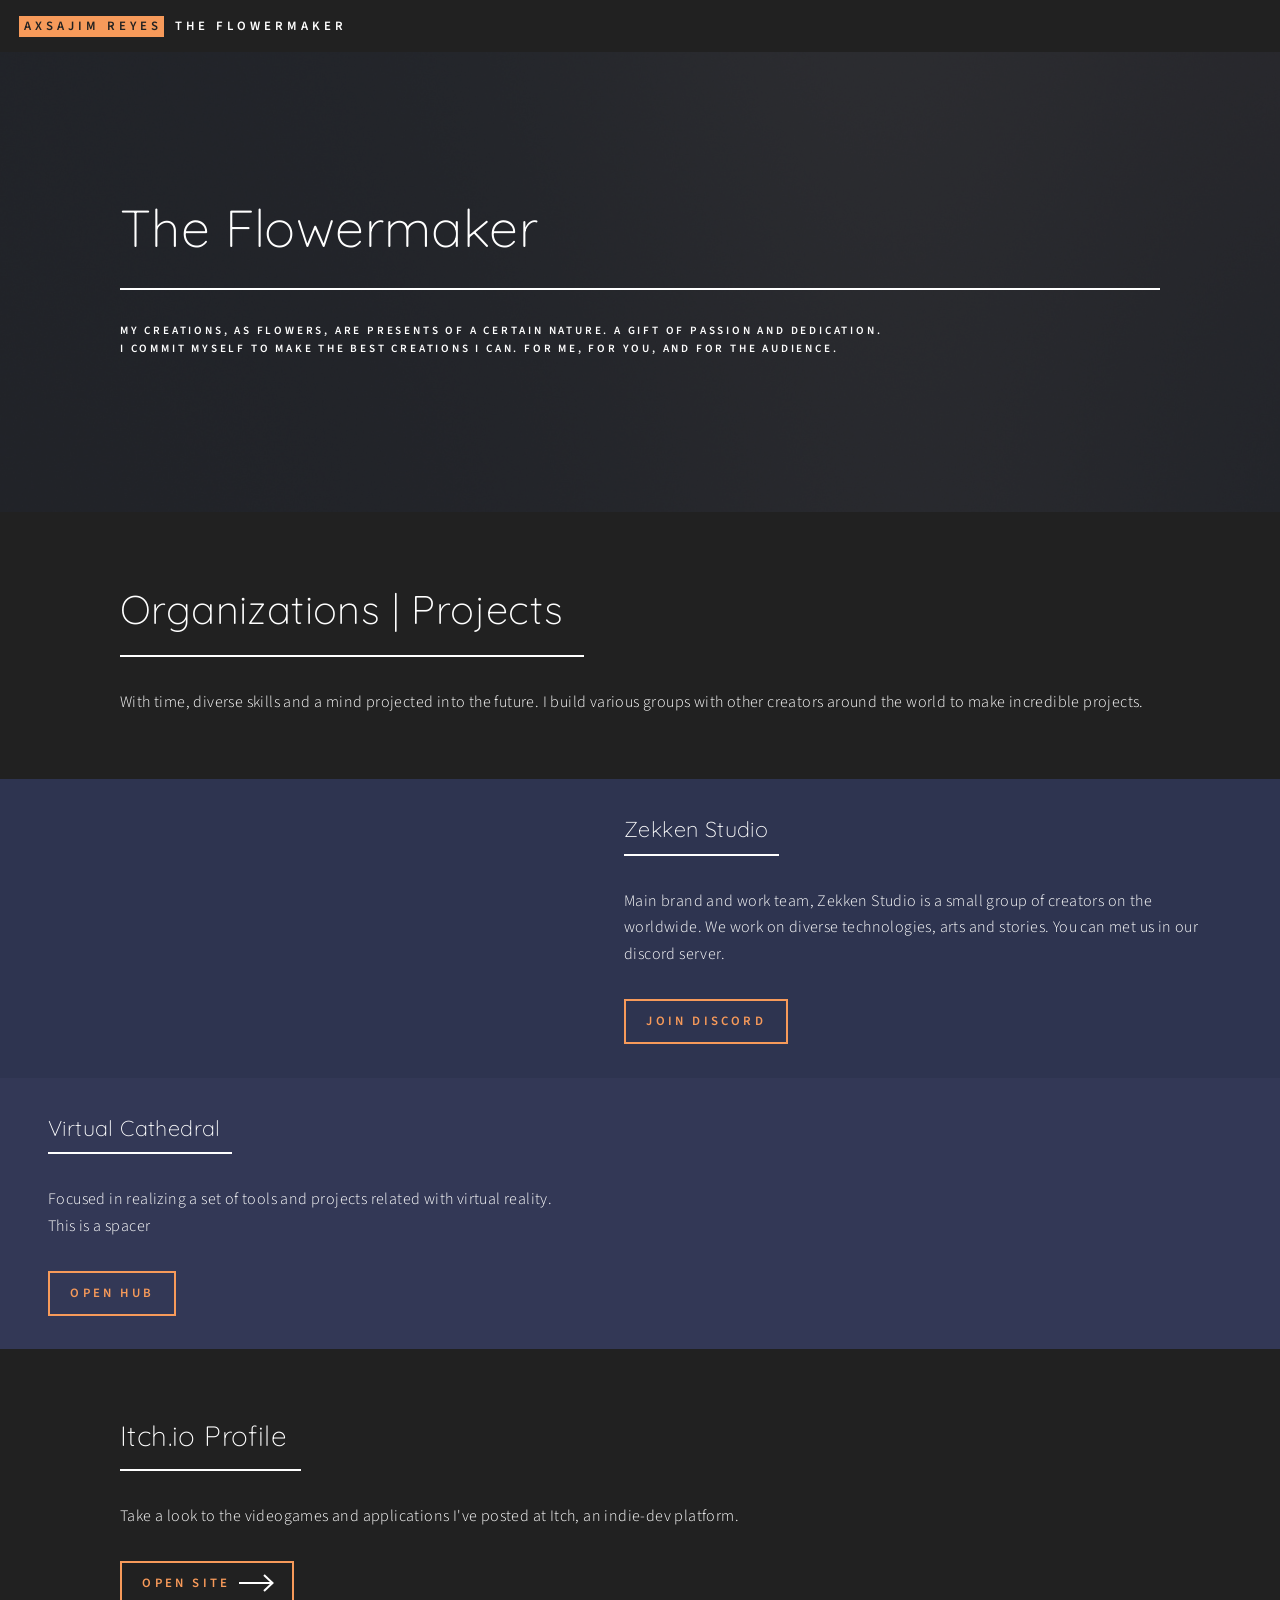
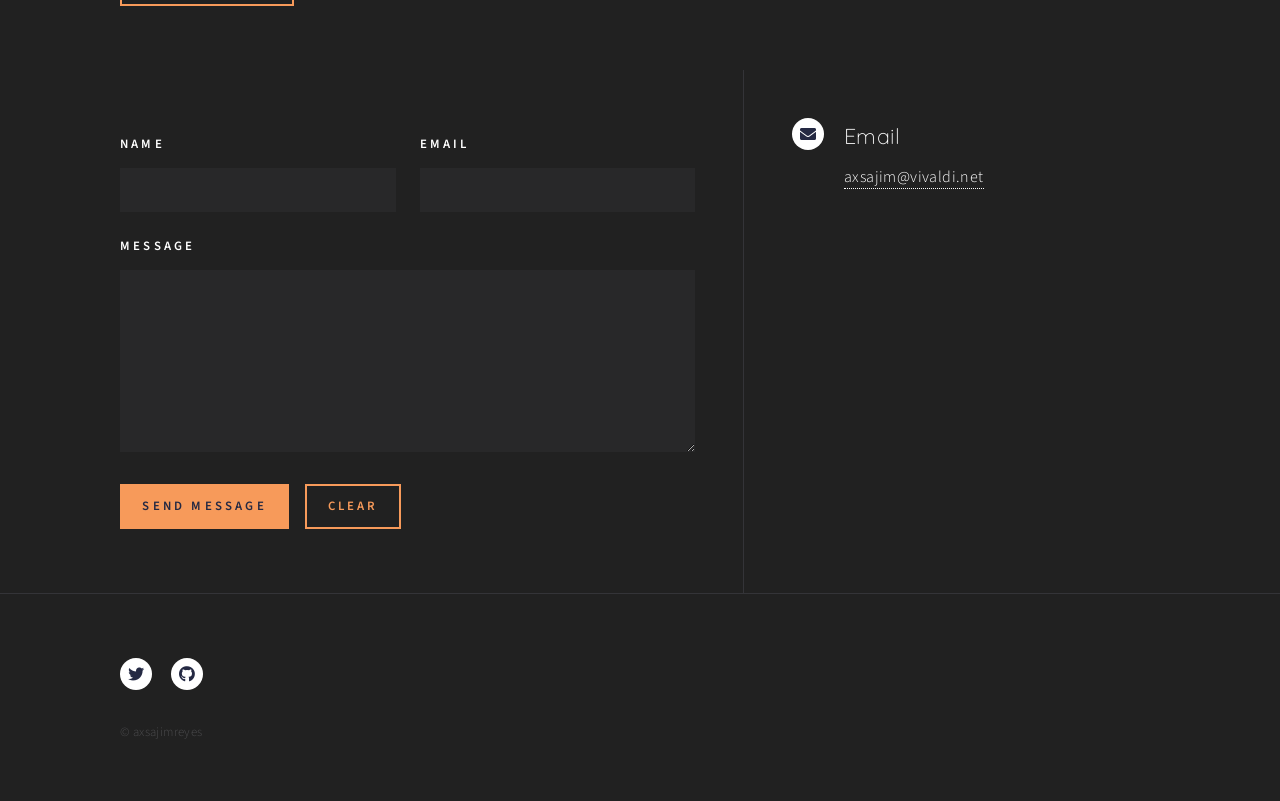
==== commit 32ff5945: "Update landing.html Not that much done here. Just messed a bit with the tiles and the content, also " ====
--- a/landing.html
+++ b/landing.html
@@ -33,6 +33,9 @@
 								<h1>The Flowermaker</h1>
 							</header>
 							<div class="content">
+								<span class="image left fit">
+									<img src="images/Sunflower.png"/>
+								</span>
 								<p>My creations, as flowers, are presents of a certain nature. A gift of passion and dedication.<br />
 								I commit myself to make the best creations I can. For me, for you, and for the audience.</p>
 							</div>
@@ -48,6 +51,7 @@
 									<header class="major">
 										<h1>Organizations | Projects</h1>
 									</header>
+									<p>With time, diverse skills and a mind projected into the future. I build various groups with other creators around the world to make incredible projects. </p>
 								</div>
 							</section>
 
@@ -55,14 +59,14 @@
 							<section id="two" class="spotlights">
 								<section>
 									<a href="generic.html" class="image">
-										<img src="images/pic08.jpg" alt="" data-position="center center" />
+										<img src="images/zekkenlogo.png" alt="" data-position="center center" />
 									</a>
 									<div class="content">
 										<div class="inner">
 											<header class="major">
 												<h3>Zekken Studio</h3>
 											</header>
-											<p>Nullam et orci eu lorem consequat tincidunt vivamus et sagittis magna sed nunc rhoncus condimentum sem. In efficitur ligula tate urna. Maecenas massa sed magna lacinia magna pellentesque lorem ipsum dolor. Nullam et orci eu lorem consequat tincidunt. Vivamus et sagittis tempus.</p>
+											<p>Main brand and work team, Zekken Studio is a small group of creators on the worldwide. We work on diverse technologies, arts and stories. You can met us in our discord server.</p>
 											<ul class="actions">
 												<li><a href="https://discord.gg/tQpNc4D" target="_blank" class="button">Join Discord</a></li>
 											</ul>
@@ -71,14 +75,15 @@
 								</section>
 								<section>
 									<a href="generic.html" class="image">
-										<img src="images/pic09.jpg" alt="" data-position="top center" />
+										<img src="images/VC_Brand.jpg" alt="" data-position="top center" />
 									</a>
 									<div class="content">
 										<div class="inner">
 											<header class="major">
 												<h3>Virtual Cathedral</h3>
 											</header>
-											<p>Focused in realizing a set of tools and  projects related with virtual reality.</p>
+											<p>Focused in realizing a set of tools and  projects related with virtual reality.</br>
+											This is a spacer</p>
 											<ul class="actions">
 												<li><a href="https:virtualcathedral.github.io/virtualcathedral/" target="_blank" class="button">Open Hub</a></li>
 											</ul>
--- a/assets/css/main.css
+++ b/assets/css/main.css
@@ -1,3952 +1,3953 @@
-@import url(fontawesome-all.min.css);
-@import url("https://fonts.googleapis.com/css?family=Source+Sans+Pro:300,300italic,600,600italic");
-
+@import url(fontawesome-all.min.css);
+@import url("https://fonts.googleapis.com/css?family=Source+Sans+Pro:300,300italic,600,600italic");
+@import url('https://fonts.googleapis.com/css2?family=Quicksand:wght@300;400;500;600;700&display=swap');
 /*
 	Forty by HTML5 UP
 	html5up.net | @ajlkn
 	Free for personal and commercial use under the CCA 3.0 license (html5up.net/license)
-*/
-
-html, body, div, span, applet, object,
-iframe, h1, h2, h3, h4, h5, h6, p, blockquote,
-pre, a, abbr, acronym, address, big, cite,
-code, del, dfn, em, img, ins, kbd, q, s, samp,
-small, strike, strong, sub, sup, tt, var, b,
-u, i, center, dl, dt, dd, ol, ul, li, fieldset,
-form, label, legend, table, caption, tbody,
-tfoot, thead, tr, th, td, article, aside,
-canvas, details, embed, figure, figcaption,
-footer, header, hgroup, menu, nav, output, ruby,
-section, summary, time, mark, audio, video {
-	margin: 0;
-	padding: 0;
-	border: 0;
-	font-size: 100%;
-	font: inherit;
-	vertical-align: baseline;}
-
-article, aside, details, figcaption, figure,
-footer, header, hgroup, menu, nav, section {
-	display: block;}
-
-body {
-	line-height: 1;
-}
-
-ol, ul {
-	list-style: none;
-}
-
-blockquote, q {
-	quotes: none;
-}
-
-	blockquote:before, blockquote:after, q:before, q:after {
-		content: '';
-		content: none;
-	}
-
-table {
-	border-collapse: collapse;
-	border-spacing: 0;
-}
-
-body {
-	-webkit-text-size-adjust: none;
-}
-
-mark {
-	background-color: transparent;
-	color: inherit;
-}
-
-input::-moz-focus-inner {
-	border: 0;
-	padding: 0;
-}
-
-input, select, textarea {
-	-moz-appearance: none;
-	-webkit-appearance: none;
-	-ms-appearance: none;
-	appearance: none;
-}
-
-/* Basic */
-
-	@-ms-viewport {
-		width: device-width;
-	}
-
-	body {
-		-ms-overflow-style: scrollbar;
-	}
-
-	@media screen and (max-width: 480px) {
-
-		html, body {
-			min-width: 320px;
-		}
-
-	}
-
-	html {
-		box-sizing: border-box;
-	}
-
-	*, *:before, *:after {
-		box-sizing: inherit;
-	}
-
-	body {
-		background: #242943;
-	}
-
-		body.is-preload *, body.is-preload *:before, body.is-preload *:after {
-			-moz-animation: none !important;
-			-webkit-animation: none !important;
-			-ms-animation: none !important;
-			animation: none !important;
-			-moz-transition: none !important;
-			-webkit-transition: none !important;
-			-ms-transition: none !important;
-			transition: none !important;
-		}
-
-/* Type */
-
-	body, input, select, textarea {
-		color: #ffffff;
-		font-family: "Source Sans Pro", Helvetica, sans-serif;
-		font-size: 17pt;
-		font-weight: 300;
-		letter-spacing: 0.025em;
-		line-height: 1.65;
-	}
-
-		@media screen and (max-width: 1680px) {
-
-			body, input, select, textarea {
-				font-size: 14pt;
-			}
-
-		}
-
-		@media screen and (max-width: 1280px) {
-
-			body, input, select, textarea {
-				font-size: 12pt;
-			}
-
-		}
-
-		@media screen and (max-width: 360px) {
-
-			body, input, select, textarea {
-				font-size: 11pt;
-			}
-
-		}
-
-	a {
-		-moz-transition: color 0.2s ease-in-out, border-bottom-color 0.2s ease-in-out;
-		-webkit-transition: color 0.2s ease-in-out, border-bottom-color 0.2s ease-in-out;
-		-ms-transition: color 0.2s ease-in-out, border-bottom-color 0.2s ease-in-out;
-		transition: color 0.2s ease-in-out, border-bottom-color 0.2s ease-in-out;
-		border-bottom: dotted 1px;
-		color: inherit;
-		text-decoration: none;
-	}
-
-		a:hover {
-			border-bottom-color: transparent;
-			color: #9bf1ff !important;
-		}
-
-		a:active {
-			color: #53e3fb !important;
-		}
-
-	strong, b {
-		color: #ffffff;
-		font-weight: 600;
-	}
-
-	em, i {
-		font-style: italic;
-	}
-
-	p {
-		margin: 0 0 2em 0;
-	}
-
-	h1, h2, h3, h4, h5, h6 {
-		color: #ffffff;
-		font-weight: 600;
-		line-height: 1.65;
-		margin: 0 0 1em 0;
-	}
-
-		h1 a, h2 a, h3 a, h4 a, h5 a, h6 a {
-			color: inherit;
-			border-bottom: 0;
-		}
-
-	h1 {
-		font-size: 2.5em;
-	}
-
-	h2 {
-		font-size: 1.75em;
-	}
-
-	h3 {
-		font-size: 1.35em;
-	}
-
-	h4 {
-		font-size: 1.1em;
-	}
-
-	h5 {
-		font-size: 0.9em;
-	}
-
-	h6 {
-		font-size: 0.7em;
-	}
-
-	@media screen and (max-width: 736px) {
-
-		h1 {
-			font-size: 2em;
-		}
-
-		h2 {
-			font-size: 1.5em;
-		}
-
-		h3 {
-			font-size: 1.25em;
-		}
-
-	}
-
-	sub {
-		font-size: 0.8em;
-		position: relative;
-		top: 0.5em;
-	}
-
-	sup {
-		font-size: 0.8em;
-		position: relative;
-		top: -0.5em;
-	}
-
-	blockquote {
-		border-left: solid 4px rgba(212, 212, 255, 0.1);
-		font-style: italic;
-		margin: 0 0 2em 0;
-		padding: 0.5em 0 0.5em 2em;
-	}
-
-	code {
-		background: rgba(212, 212, 255, 0.035);
-		font-family: "Courier New", monospace;
-		font-size: 0.9em;
-		margin: 0 0.25em;
-		padding: 0.25em 0.65em;
-	}
-
-	pre {
-		-webkit-overflow-scrolling: touch;
-		font-family: "Courier New", monospace;
-		font-size: 0.9em;
-		margin: 0 0 2em 0;
-	}
-
-		pre code {
-			display: block;
-			line-height: 1.75;
-			padding: 1em 1.5em;
-			overflow-x: auto;
-		}
-
-	hr {
-		border: 0;
-		border-bottom: solid 1px rgba(212, 212, 255, 0.1);
-		margin: 2em 0;
-	}
-
-		hr.major {
-			margin: 3em 0;
-		}
-
-	.align-left {
-		text-align: left;
-	}
-
-	.align-center {
-		text-align: center;
-	}
-
-	.align-right {
-		text-align: right;
-	}
-
-/* Row */
-
-	.row {
-		display: flex;
-		flex-wrap: wrap;
-		box-sizing: border-box;
-		align-items: stretch;
-	}
-
-		.row > * {
-			box-sizing: border-box;
-		}
-
-		.row.gtr-uniform > * > :last-child {
-			margin-bottom: 0;
-		}
-
-		.row.aln-left {
-			justify-content: flex-start;
-		}
-
-		.row.aln-center {
-			justify-content: center;
-		}
-
-		.row.aln-right {
-			justify-content: flex-end;
-		}
-
-		.row.aln-top {
-			align-items: flex-start;
-		}
-
-		.row.aln-middle {
-			align-items: center;
-		}
-
-		.row.aln-bottom {
-			align-items: flex-end;
-		}
-
-		.row > .imp {
-			order: -1;
-		}
-
-		.row > .col-1 {
-			width: 8.33333%;
-		}
-
-		.row > .off-1 {
-			margin-left: 8.33333%;
-		}
-
-		.row > .col-2 {
-			width: 16.66667%;
-		}
-
-		.row > .off-2 {
-			margin-left: 16.66667%;
-		}
-
-		.row > .col-3 {
-			width: 25%;
-		}
-
-		.row > .off-3 {
-			margin-left: 25%;
-		}
-
-		.row > .col-4 {
-			width: 33.33333%;
-		}
-
-		.row > .off-4 {
-			margin-left: 33.33333%;
-		}
-
-		.row > .col-5 {
-			width: 41.66667%;
-		}
-
-		.row > .off-5 {
-			margin-left: 41.66667%;
-		}
-
-		.row > .col-6 {
-			width: 50%;
-		}
-
-		.row > .off-6 {
-			margin-left: 50%;
-		}
-
-		.row > .col-7 {
-			width: 58.33333%;
-		}
-
-		.row > .off-7 {
-			margin-left: 58.33333%;
-		}
-
-		.row > .col-8 {
-			width: 66.66667%;
-		}
-
-		.row > .off-8 {
-			margin-left: 66.66667%;
-		}
-
-		.row > .col-9 {
-			width: 75%;
-		}
-
-		.row > .off-9 {
-			margin-left: 75%;
-		}
-
-		.row > .col-10 {
-			width: 83.33333%;
-		}
-
-		.row > .off-10 {
-			margin-left: 83.33333%;
-		}
-
-		.row > .col-11 {
-			width: 91.66667%;
-		}
-
-		.row > .off-11 {
-			margin-left: 91.66667%;
-		}
-
-		.row > .col-12 {
-			width: 100%;
-		}
-
-		.row > .off-12 {
-			margin-left: 100%;
-		}
-
-		.row.gtr-0 {
-			margin-top: 0;
-			margin-left: 0em;
-		}
-
-			.row.gtr-0 > * {
-				padding: 0 0 0 0em;
-			}
-
-			.row.gtr-0.gtr-uniform {
-				margin-top: 0em;
-			}
-
-				.row.gtr-0.gtr-uniform > * {
-					padding-top: 0em;
-				}
-
-		.row.gtr-25 {
-			margin-top: 0;
-			margin-left: -0.5em;
-		}
-
-			.row.gtr-25 > * {
-				padding: 0 0 0 0.5em;
-			}
-
-			.row.gtr-25.gtr-uniform {
-				margin-top: -0.5em;
-			}
-
-				.row.gtr-25.gtr-uniform > * {
-					padding-top: 0.5em;
-				}
-
-		.row.gtr-50 {
-			margin-top: 0;
-			margin-left: -1em;
-		}
-
-			.row.gtr-50 > * {
-				padding: 0 0 0 1em;
-			}
-
-			.row.gtr-50.gtr-uniform {
-				margin-top: -1em;
-			}
-
-				.row.gtr-50.gtr-uniform > * {
-					padding-top: 1em;
-				}
-
-		.row {
-			margin-top: 0;
-			margin-left: -2em;
-		}
-
-			.row > * {
-				padding: 0 0 0 2em;
-			}
-
-			.row.gtr-uniform {
-				margin-top: -2em;
-			}
-
-				.row.gtr-uniform > * {
-					padding-top: 2em;
-				}
-
-		.row.gtr-150 {
-			margin-top: 0;
-			margin-left: -3em;
-		}
-
-			.row.gtr-150 > * {
-				padding: 0 0 0 3em;
-			}
-
-			.row.gtr-150.gtr-uniform {
-				margin-top: -3em;
-			}
-
-				.row.gtr-150.gtr-uniform > * {
-					padding-top: 3em;
-				}
-
-		.row.gtr-200 {
-			margin-top: 0;
-			margin-left: -4em;
-		}
-
-			.row.gtr-200 > * {
-				padding: 0 0 0 4em;
-			}
-
-			.row.gtr-200.gtr-uniform {
-				margin-top: -4em;
-			}
-
-				.row.gtr-200.gtr-uniform > * {
-					padding-top: 4em;
-				}
-
-		@media screen and (max-width: 1680px) {
-
-			.row {
-				display: flex;
-				flex-wrap: wrap;
-				box-sizing: border-box;
-				align-items: stretch;
-			}
-
-				.row > * {
-					box-sizing: border-box;
-				}
-
-				.row.gtr-uniform > * > :last-child {
-					margin-bottom: 0;
-				}
-
-				.row.aln-left {
-					justify-content: flex-start;
-				}
-
-				.row.aln-center {
-					justify-content: center;
-				}
-
-				.row.aln-right {
-					justify-content: flex-end;
-				}
-
-				.row.aln-top {
-					align-items: flex-start;
-				}
-
-				.row.aln-middle {
-					align-items: center;
-				}
-
-				.row.aln-bottom {
-					align-items: flex-end;
-				}
-
-				.row > .imp-xlarge {
-					order: -1;
-				}
-
-				.row > .col-1-xlarge {
-					width: 8.33333%;
-				}
-
-				.row > .off-1-xlarge {
-					margin-left: 8.33333%;
-				}
-
-				.row > .col-2-xlarge {
-					width: 16.66667%;
-				}
-
-				.row > .off-2-xlarge {
-					margin-left: 16.66667%;
-				}
-
-				.row > .col-3-xlarge {
-					width: 25%;
-				}
-
-				.row > .off-3-xlarge {
-					margin-left: 25%;
-				}
-
-				.row > .col-4-xlarge {
-					width: 33.33333%;
-				}
-
-				.row > .off-4-xlarge {
-					margin-left: 33.33333%;
-				}
-
-				.row > .col-5-xlarge {
-					width: 41.66667%;
-				}
-
-				.row > .off-5-xlarge {
-					margin-left: 41.66667%;
-				}
-
-				.row > .col-6-xlarge {
-					width: 50%;
-				}
-
-				.row > .off-6-xlarge {
-					margin-left: 50%;
-				}
-
-				.row > .col-7-xlarge {
-					width: 58.33333%;
-				}
-
-				.row > .off-7-xlarge {
-					margin-left: 58.33333%;
-				}
-
-				.row > .col-8-xlarge {
-					width: 66.66667%;
-				}
-
-				.row > .off-8-xlarge {
-					margin-left: 66.66667%;
-				}
-
-				.row > .col-9-xlarge {
-					width: 75%;
-				}
-
-				.row > .off-9-xlarge {
-					margin-left: 75%;
-				}
-
-				.row > .col-10-xlarge {
-					width: 83.33333%;
-				}
-
-				.row > .off-10-xlarge {
-					margin-left: 83.33333%;
-				}
-
-				.row > .col-11-xlarge {
-					width: 91.66667%;
-				}
-
-				.row > .off-11-xlarge {
-					margin-left: 91.66667%;
-				}
-
-				.row > .col-12-xlarge {
-					width: 100%;
-				}
-
-				.row > .off-12-xlarge {
-					margin-left: 100%;
-				}
-
-				.row.gtr-0 {
-					margin-top: 0;
-					margin-left: 0em;
-				}
-
-					.row.gtr-0 > * {
-						padding: 0 0 0 0em;
-					}
-
-					.row.gtr-0.gtr-uniform {
-						margin-top: 0em;
-					}
-
-						.row.gtr-0.gtr-uniform > * {
-							padding-top: 0em;
-						}
-
-				.row.gtr-25 {
-					margin-top: 0;
-					margin-left: -0.5em;
-				}
-
-					.row.gtr-25 > * {
-						padding: 0 0 0 0.5em;
-					}
-
-					.row.gtr-25.gtr-uniform {
-						margin-top: -0.5em;
-					}
-
-						.row.gtr-25.gtr-uniform > * {
-							padding-top: 0.5em;
-						}
-
-				.row.gtr-50 {
-					margin-top: 0;
-					margin-left: -1em;
-				}
-
-					.row.gtr-50 > * {
-						padding: 0 0 0 1em;
-					}
-
-					.row.gtr-50.gtr-uniform {
-						margin-top: -1em;
-					}
-
-						.row.gtr-50.gtr-uniform > * {
-							padding-top: 1em;
-						}
-
-				.row {
-					margin-top: 0;
-					margin-left: -2em;
-				}
-
-					.row > * {
-						padding: 0 0 0 2em;
-					}
-
-					.row.gtr-uniform {
-						margin-top: -2em;
-					}
-
-						.row.gtr-uniform > * {
-							padding-top: 2em;
-						}
-
-				.row.gtr-150 {
-					margin-top: 0;
-					margin-left: -3em;
-				}
-
-					.row.gtr-150 > * {
-						padding: 0 0 0 3em;
-					}
-
-					.row.gtr-150.gtr-uniform {
-						margin-top: -3em;
-					}
-
-						.row.gtr-150.gtr-uniform > * {
-							padding-top: 3em;
-						}
-
-				.row.gtr-200 {
-					margin-top: 0;
-					margin-left: -4em;
-				}
-
-					.row.gtr-200 > * {
-						padding: 0 0 0 4em;
-					}
-
-					.row.gtr-200.gtr-uniform {
-						margin-top: -4em;
-					}
-
-						.row.gtr-200.gtr-uniform > * {
-							padding-top: 4em;
-						}
-
-		}
-
-		@media screen and (max-width: 1280px) {
-
-			.row {
-				display: flex;
-				flex-wrap: wrap;
-				box-sizing: border-box;
-				align-items: stretch;
-			}
-
-				.row > * {
-					box-sizing: border-box;
-				}
-
-				.row.gtr-uniform > * > :last-child {
-					margin-bottom: 0;
-				}
-
-				.row.aln-left {
-					justify-content: flex-start;
-				}
-
-				.row.aln-center {
-					justify-content: center;
-				}
-
-				.row.aln-right {
-					justify-content: flex-end;
-				}
-
-				.row.aln-top {
-					align-items: flex-start;
-				}
-
-				.row.aln-middle {
-					align-items: center;
-				}
-
-				.row.aln-bottom {
-					align-items: flex-end;
-				}
-
-				.row > .imp-large {
-					order: -1;
-				}
-
-				.row > .col-1-large {
-					width: 8.33333%;
-				}
-
-				.row > .off-1-large {
-					margin-left: 8.33333%;
-				}
-
-				.row > .col-2-large {
-					width: 16.66667%;
-				}
-
-				.row > .off-2-large {
-					margin-left: 16.66667%;
-				}
-
-				.row > .col-3-large {
-					width: 25%;
-				}
-
-				.row > .off-3-large {
-					margin-left: 25%;
-				}
-
-				.row > .col-4-large {
-					width: 33.33333%;
-				}
-
-				.row > .off-4-large {
-					margin-left: 33.33333%;
-				}
-
-				.row > .col-5-large {
-					width: 41.66667%;
-				}
-
-				.row > .off-5-large {
-					margin-left: 41.66667%;
-				}
-
-				.row > .col-6-large {
-					width: 50%;
-				}
-
-				.row > .off-6-large {
-					margin-left: 50%;
-				}
-
-				.row > .col-7-large {
-					width: 58.33333%;
-				}
-
-				.row > .off-7-large {
-					margin-left: 58.33333%;
-				}
-
-				.row > .col-8-large {
-					width: 66.66667%;
-				}
-
-				.row > .off-8-large {
-					margin-left: 66.66667%;
-				}
-
-				.row > .col-9-large {
-					width: 75%;
-				}
-
-				.row > .off-9-large {
-					margin-left: 75%;
-				}
-
-				.row > .col-10-large {
-					width: 83.33333%;
-				}
-
-				.row > .off-10-large {
-					margin-left: 83.33333%;
-				}
-
-				.row > .col-11-large {
-					width: 91.66667%;
-				}
-
-				.row > .off-11-large {
-					margin-left: 91.66667%;
-				}
-
-				.row > .col-12-large {
-					width: 100%;
-				}
-
-				.row > .off-12-large {
-					margin-left: 100%;
-				}
-
-				.row.gtr-0 {
-					margin-top: 0;
-					margin-left: 0em;
-				}
-
-					.row.gtr-0 > * {
-						padding: 0 0 0 0em;
-					}
-
-					.row.gtr-0.gtr-uniform {
-						margin-top: 0em;
-					}
-
-						.row.gtr-0.gtr-uniform > * {
-							padding-top: 0em;
-						}
-
-				.row.gtr-25 {
-					margin-top: 0;
-					margin-left: -0.375em;
-				}
-
-					.row.gtr-25 > * {
-						padding: 0 0 0 0.375em;
-					}
-
-					.row.gtr-25.gtr-uniform {
-						margin-top: -0.375em;
-					}
-
-						.row.gtr-25.gtr-uniform > * {
-							padding-top: 0.375em;
-						}
-
-				.row.gtr-50 {
-					margin-top: 0;
-					margin-left: -0.75em;
-				}
-
-					.row.gtr-50 > * {
-						padding: 0 0 0 0.75em;
-					}
-
-					.row.gtr-50.gtr-uniform {
-						margin-top: -0.75em;
-					}
-
-						.row.gtr-50.gtr-uniform > * {
-							padding-top: 0.75em;
-						}
-
-				.row {
-					margin-top: 0;
-					margin-left: -1.5em;
-				}
-
-					.row > * {
-						padding: 0 0 0 1.5em;
-					}
-
-					.row.gtr-uniform {
-						margin-top: -1.5em;
-					}
-
-						.row.gtr-uniform > * {
-							padding-top: 1.5em;
-						}
-
-				.row.gtr-150 {
-					margin-top: 0;
-					margin-left: -2.25em;
-				}
-
-					.row.gtr-150 > * {
-						padding: 0 0 0 2.25em;
-					}
-
-					.row.gtr-150.gtr-uniform {
-						margin-top: -2.25em;
-					}
-
-						.row.gtr-150.gtr-uniform > * {
-							padding-top: 2.25em;
-						}
-
-				.row.gtr-200 {
-					margin-top: 0;
-					margin-left: -3em;
-				}
-
-					.row.gtr-200 > * {
-						padding: 0 0 0 3em;
-					}
-
-					.row.gtr-200.gtr-uniform {
-						margin-top: -3em;
-					}
-
-						.row.gtr-200.gtr-uniform > * {
-							padding-top: 3em;
-						}
-
-		}
-
-		@media screen and (max-width: 980px) {
-
-			.row {
-				display: flex;
-				flex-wrap: wrap;
-				box-sizing: border-box;
-				align-items: stretch;
-			}
-
-				.row > * {
-					box-sizing: border-box;
-				}
-
-				.row.gtr-uniform > * > :last-child {
-					margin-bottom: 0;
-				}
-
-				.row.aln-left {
-					justify-content: flex-start;
-				}
-
-				.row.aln-center {
-					justify-content: center;
-				}
-
-				.row.aln-right {
-					justify-content: flex-end;
-				}
-
-				.row.aln-top {
-					align-items: flex-start;
-				}
-
-				.row.aln-middle {
-					align-items: center;
-				}
-
-				.row.aln-bottom {
-					align-items: flex-end;
-				}
-
-				.row > .imp-medium {
-					order: -1;
-				}
-
-				.row > .col-1-medium {
-					width: 8.33333%;
-				}
-
-				.row > .off-1-medium {
-					margin-left: 8.33333%;
-				}
-
-				.row > .col-2-medium {
-					width: 16.66667%;
-				}
-
-				.row > .off-2-medium {
-					margin-left: 16.66667%;
-				}
-
-				.row > .col-3-medium {
-					width: 25%;
-				}
-
-				.row > .off-3-medium {
-					margin-left: 25%;
-				}
-
-				.row > .col-4-medium {
-					width: 33.33333%;
-				}
-
-				.row > .off-4-medium {
-					margin-left: 33.33333%;
-				}
-
-				.row > .col-5-medium {
-					width: 41.66667%;
-				}
-
-				.row > .off-5-medium {
-					margin-left: 41.66667%;
-				}
-
-				.row > .col-6-medium {
-					width: 50%;
-				}
-
-				.row > .off-6-medium {
-					margin-left: 50%;
-				}
-
-				.row > .col-7-medium {
-					width: 58.33333%;
-				}
-
-				.row > .off-7-medium {
-					margin-left: 58.33333%;
-				}
-
-				.row > .col-8-medium {
-					width: 66.66667%;
-				}
-
-				.row > .off-8-medium {
-					margin-left: 66.66667%;
-				}
-
-				.row > .col-9-medium {
-					width: 75%;
-				}
-
-				.row > .off-9-medium {
-					margin-left: 75%;
-				}
-
-				.row > .col-10-medium {
-					width: 83.33333%;
-				}
-
-				.row > .off-10-medium {
-					margin-left: 83.33333%;
-				}
-
-				.row > .col-11-medium {
-					width: 91.66667%;
-				}
-
-				.row > .off-11-medium {
-					margin-left: 91.66667%;
-				}
-
-				.row > .col-12-medium {
-					width: 100%;
-				}
-
-				.row > .off-12-medium {
-					margin-left: 100%;
-				}
-
-				.row.gtr-0 {
-					margin-top: 0;
-					margin-left: 0em;
-				}
-
-					.row.gtr-0 > * {
-						padding: 0 0 0 0em;
-					}
-
-					.row.gtr-0.gtr-uniform {
-						margin-top: 0em;
-					}
-
-						.row.gtr-0.gtr-uniform > * {
-							padding-top: 0em;
-						}
-
-				.row.gtr-25 {
-					margin-top: 0;
-					margin-left: -0.375em;
-				}
-
-					.row.gtr-25 > * {
-						padding: 0 0 0 0.375em;
-					}
-
-					.row.gtr-25.gtr-uniform {
-						margin-top: -0.375em;
-					}
-
-						.row.gtr-25.gtr-uniform > * {
-							padding-top: 0.375em;
-						}
-
-				.row.gtr-50 {
-					margin-top: 0;
-					margin-left: -0.75em;
-				}
-
-					.row.gtr-50 > * {
-						padding: 0 0 0 0.75em;
-					}
-
-					.row.gtr-50.gtr-uniform {
-						margin-top: -0.75em;
-					}
-
-						.row.gtr-50.gtr-uniform > * {
-							padding-top: 0.75em;
-						}
-
-				.row {
-					margin-top: 0;
-					margin-left: -1.5em;
-				}
-
-					.row > * {
-						padding: 0 0 0 1.5em;
-					}
-
-					.row.gtr-uniform {
-						margin-top: -1.5em;
-					}
-
-						.row.gtr-uniform > * {
-							padding-top: 1.5em;
-						}
-
-				.row.gtr-150 {
-					margin-top: 0;
-					margin-left: -2.25em;
-				}
-
-					.row.gtr-150 > * {
-						padding: 0 0 0 2.25em;
-					}
-
-					.row.gtr-150.gtr-uniform {
-						margin-top: -2.25em;
-					}
-
-						.row.gtr-150.gtr-uniform > * {
-							padding-top: 2.25em;
-						}
-
-				.row.gtr-200 {
-					margin-top: 0;
-					margin-left: -3em;
-				}
-
-					.row.gtr-200 > * {
-						padding: 0 0 0 3em;
-					}
-
-					.row.gtr-200.gtr-uniform {
-						margin-top: -3em;
-					}
-
-						.row.gtr-200.gtr-uniform > * {
-							padding-top: 3em;
-						}
-
-		}
-
-		@media screen and (max-width: 736px) {
-
-			.row {
-				display: flex;
-				flex-wrap: wrap;
-				box-sizing: border-box;
-				align-items: stretch;
-			}
-
-				.row > * {
-					box-sizing: border-box;
-				}
-
-				.row.gtr-uniform > * > :last-child {
-					margin-bottom: 0;
-				}
-
-				.row.aln-left {
-					justify-content: flex-start;
-				}
-
-				.row.aln-center {
-					justify-content: center;
-				}
-
-				.row.aln-right {
-					justify-content: flex-end;
-				}
-
-				.row.aln-top {
-					align-items: flex-start;
-				}
-
-				.row.aln-middle {
-					align-items: center;
-				}
-
-				.row.aln-bottom {
-					align-items: flex-end;
-				}
-
-				.row > .imp-small {
-					order: -1;
-				}
-
-				.row > .col-1-small {
-					width: 8.33333%;
-				}
-
-				.row > .off-1-small {
-					margin-left: 8.33333%;
-				}
-
-				.row > .col-2-small {
-					width: 16.66667%;
-				}
-
-				.row > .off-2-small {
-					margin-left: 16.66667%;
-				}
-
-				.row > .col-3-small {
-					width: 25%;
-				}
-
-				.row > .off-3-small {
-					margin-left: 25%;
-				}
-
-				.row > .col-4-small {
-					width: 33.33333%;
-				}
-
-				.row > .off-4-small {
-					margin-left: 33.33333%;
-				}
-
-				.row > .col-5-small {
-					width: 41.66667%;
-				}
-
-				.row > .off-5-small {
-					margin-left: 41.66667%;
-				}
-
-				.row > .col-6-small {
-					width: 50%;
-				}
-
-				.row > .off-6-small {
-					margin-left: 50%;
-				}
-
-				.row > .col-7-small {
-					width: 58.33333%;
-				}
-
-				.row > .off-7-small {
-					margin-left: 58.33333%;
-				}
-
-				.row > .col-8-small {
-					width: 66.66667%;
-				}
-
-				.row > .off-8-small {
-					margin-left: 66.66667%;
-				}
-
-				.row > .col-9-small {
-					width: 75%;
-				}
-
-				.row > .off-9-small {
-					margin-left: 75%;
-				}
-
-				.row > .col-10-small {
-					width: 83.33333%;
-				}
-
-				.row > .off-10-small {
-					margin-left: 83.33333%;
-				}
-
-				.row > .col-11-small {
-					width: 91.66667%;
-				}
-
-				.row > .off-11-small {
-					margin-left: 91.66667%;
-				}
-
-				.row > .col-12-small {
-					width: 100%;
-				}
-
-				.row > .off-12-small {
-					margin-left: 100%;
-				}
-
-				.row.gtr-0 {
-					margin-top: 0;
-					margin-left: 0em;
-				}
-
-					.row.gtr-0 > * {
-						padding: 0 0 0 0em;
-					}
-
-					.row.gtr-0.gtr-uniform {
-						margin-top: 0em;
-					}
-
-						.row.gtr-0.gtr-uniform > * {
-							padding-top: 0em;
-						}
-
-				.row.gtr-25 {
-					margin-top: 0;
-					margin-left: -0.3125em;
-				}
-
-					.row.gtr-25 > * {
-						padding: 0 0 0 0.3125em;
-					}
-
-					.row.gtr-25.gtr-uniform {
-						margin-top: -0.3125em;
-					}
-
-						.row.gtr-25.gtr-uniform > * {
-							padding-top: 0.3125em;
-						}
-
-				.row.gtr-50 {
-					margin-top: 0;
-					margin-left: -0.625em;
-				}
-
-					.row.gtr-50 > * {
-						padding: 0 0 0 0.625em;
-					}
-
-					.row.gtr-50.gtr-uniform {
-						margin-top: -0.625em;
-					}
-
-						.row.gtr-50.gtr-uniform > * {
-							padding-top: 0.625em;
-						}
-
-				.row {
-					margin-top: 0;
-					margin-left: -1.25em;
-				}
-
-					.row > * {
-						padding: 0 0 0 1.25em;
-					}
-
-					.row.gtr-uniform {
-						margin-top: -1.25em;
-					}
-
-						.row.gtr-uniform > * {
-							padding-top: 1.25em;
-						}
-
-				.row.gtr-150 {
-					margin-top: 0;
-					margin-left: -1.875em;
-				}
-
-					.row.gtr-150 > * {
-						padding: 0 0 0 1.875em;
-					}
-
-					.row.gtr-150.gtr-uniform {
-						margin-top: -1.875em;
-					}
-
-						.row.gtr-150.gtr-uniform > * {
-							padding-top: 1.875em;
-						}
-
-				.row.gtr-200 {
-					margin-top: 0;
-					margin-left: -2.5em;
-				}
-
-					.row.gtr-200 > * {
-						padding: 0 0 0 2.5em;
-					}
-
-					.row.gtr-200.gtr-uniform {
-						margin-top: -2.5em;
-					}
-
-						.row.gtr-200.gtr-uniform > * {
-							padding-top: 2.5em;
-						}
-
-		}
-
-		@media screen and (max-width: 480px) {
-
-			.row {
-				display: flex;
-				flex-wrap: wrap;
-				box-sizing: border-box;
-				align-items: stretch;
-			}
-
-				.row > * {
-					box-sizing: border-box;
-				}
-
-				.row.gtr-uniform > * > :last-child {
-					margin-bottom: 0;
-				}
-
-				.row.aln-left {
-					justify-content: flex-start;
-				}
-
-				.row.aln-center {
-					justify-content: center;
-				}
-
-				.row.aln-right {
-					justify-content: flex-end;
-				}
-
-				.row.aln-top {
-					align-items: flex-start;
-				}
-
-				.row.aln-middle {
-					align-items: center;
-				}
-
-				.row.aln-bottom {
-					align-items: flex-end;
-				}
-
-				.row > .imp-xsmall {
-					order: -1;
-				}
-
-				.row > .col-1-xsmall {
-					width: 8.33333%;
-				}
-
-				.row > .off-1-xsmall {
-					margin-left: 8.33333%;
-				}
-
-				.row > .col-2-xsmall {
-					width: 16.66667%;
-				}
-
-				.row > .off-2-xsmall {
-					margin-left: 16.66667%;
-				}
-
-				.row > .col-3-xsmall {
-					width: 25%;
-				}
-
-				.row > .off-3-xsmall {
-					margin-left: 25%;
-				}
-
-				.row > .col-4-xsmall {
-					width: 33.33333%;
-				}
-
-				.row > .off-4-xsmall {
-					margin-left: 33.33333%;
-				}
-
-				.row > .col-5-xsmall {
-					width: 41.66667%;
-				}
-
-				.row > .off-5-xsmall {
-					margin-left: 41.66667%;
-				}
-
-				.row > .col-6-xsmall {
-					width: 50%;
-				}
-
-				.row > .off-6-xsmall {
-					margin-left: 50%;
-				}
-
-				.row > .col-7-xsmall {
-					width: 58.33333%;
-				}
-
-				.row > .off-7-xsmall {
-					margin-left: 58.33333%;
-				}
-
-				.row > .col-8-xsmall {
-					width: 66.66667%;
-				}
-
-				.row > .off-8-xsmall {
-					margin-left: 66.66667%;
-				}
-
-				.row > .col-9-xsmall {
-					width: 75%;
-				}
-
-				.row > .off-9-xsmall {
-					margin-left: 75%;
-				}
-
-				.row > .col-10-xsmall {
-					width: 83.33333%;
-				}
-
-				.row > .off-10-xsmall {
-					margin-left: 83.33333%;
-				}
-
-				.row > .col-11-xsmall {
-					width: 91.66667%;
-				}
-
-				.row > .off-11-xsmall {
-					margin-left: 91.66667%;
-				}
-
-				.row > .col-12-xsmall {
-					width: 100%;
-				}
-
-				.row > .off-12-xsmall {
-					margin-left: 100%;
-				}
-
-				.row.gtr-0 {
-					margin-top: 0;
-					margin-left: 0em;
-				}
-
-					.row.gtr-0 > * {
-						padding: 0 0 0 0em;
-					}
-
-					.row.gtr-0.gtr-uniform {
-						margin-top: 0em;
-					}
-
-						.row.gtr-0.gtr-uniform > * {
-							padding-top: 0em;
-						}
-
-				.row.gtr-25 {
-					margin-top: 0;
-					margin-left: -0.3125em;
-				}
-
-					.row.gtr-25 > * {
-						padding: 0 0 0 0.3125em;
-					}
-
-					.row.gtr-25.gtr-uniform {
-						margin-top: -0.3125em;
-					}
-
-						.row.gtr-25.gtr-uniform > * {
-							padding-top: 0.3125em;
-						}
-
-				.row.gtr-50 {
-					margin-top: 0;
-					margin-left: -0.625em;
-				}
-
-					.row.gtr-50 > * {
-						padding: 0 0 0 0.625em;
-					}
-
-					.row.gtr-50.gtr-uniform {
-						margin-top: -0.625em;
-					}
-
-						.row.gtr-50.gtr-uniform > * {
-							padding-top: 0.625em;
-						}
-
-				.row {
-					margin-top: 0;
-					margin-left: -1.25em;
-				}
-
-					.row > * {
-						padding: 0 0 0 1.25em;
-					}
-
-					.row.gtr-uniform {
-						margin-top: -1.25em;
-					}
-
-						.row.gtr-uniform > * {
-							padding-top: 1.25em;
-						}
-
-				.row.gtr-150 {
-					margin-top: 0;
-					margin-left: -1.875em;
-				}
-
-					.row.gtr-150 > * {
-						padding: 0 0 0 1.875em;
-					}
-
-					.row.gtr-150.gtr-uniform {
-						margin-top: -1.875em;
-					}
-
-						.row.gtr-150.gtr-uniform > * {
-							padding-top: 1.875em;
-						}
-
-				.row.gtr-200 {
-					margin-top: 0;
-					margin-left: -2.5em;
-				}
-
-					.row.gtr-200 > * {
-						padding: 0 0 0 2.5em;
-					}
-
-					.row.gtr-200.gtr-uniform {
-						margin-top: -2.5em;
-					}
-
-						.row.gtr-200.gtr-uniform > * {
-							padding-top: 2.5em;
-						}
-
-		}
-
-/* Section/Article */
-
-	section.special, article.special {
-		text-align: center;
-	}
-
-	header.major {
-		width: -moz-max-content;
-		width: -webkit-max-content;
-		width: -ms-max-content;
-		width: max-content;
-		margin-bottom: 2em;
-	}
-
-		header.major > :first-child {
-			margin-bottom: 0;
-			width: calc(100% + 0.5em);
-		}
-
-			header.major > :first-child:after {
-				content: '';
-				background-color: #ffffff;
-				display: block;
-				height: 2px;
-				margin: 0.325em 0 0.5em 0;
-				width: 100%;
-			}
-
-		header.major > p {
-			font-size: 0.7em;
-			font-weight: 600;
-			letter-spacing: 0.25em;
-			margin-bottom: 0;
-			text-transform: uppercase;
-		}
-
-		body.is-ie header.major > :first-child:after {
-			max-width: 9em;
-		}
-
-		body.is-ie header.major > h1:after {
-			max-width: 100% !important;
-		}
-
-	@media screen and (max-width: 736px) {
-
-		header.major > p br {
-			display: none;
-		}
-
-	}
-
-/* Form */
-
-	form {
-		margin: 0 0 2em 0;
-	}
-
-		form > :last-child {
-			margin-bottom: 0;
-		}
-
-		form > .fields {
-			display: -moz-flex;
-			display: -webkit-flex;
-			display: -ms-flex;
-			display: flex;
-			-moz-flex-wrap: wrap;
-			-webkit-flex-wrap: wrap;
-			-ms-flex-wrap: wrap;
-			flex-wrap: wrap;
-			width: calc(100% + 3em);
-			margin: -1.5em 0 2em -1.5em;
-		}
-
-			form > .fields > .field {
-				-moz-flex-grow: 0;
-				-webkit-flex-grow: 0;
-				-ms-flex-grow: 0;
-				flex-grow: 0;
-				-moz-flex-shrink: 0;
-				-webkit-flex-shrink: 0;
-				-ms-flex-shrink: 0;
-				flex-shrink: 0;
-				padding: 1.5em 0 0 1.5em;
-				width: calc(100% - 1.5em);
-			}
-
-				form > .fields > .field.half {
-					width: calc(50% - 0.75em);
-				}
-
-				form > .fields > .field.third {
-					width: calc(100%/3 - 0.5em);
-				}
-
-				form > .fields > .field.quarter {
-					width: calc(25% - 0.375em);
-				}
-
-		@media screen and (max-width: 480px) {
-
-			form > .fields {
-				width: calc(100% + 3em);
-				margin: -1.5em 0 2em -1.5em;
-			}
-
-				form > .fields > .field {
-					padding: 1.5em 0 0 1.5em;
-					width: calc(100% - 1.5em);
-				}
-
-					form > .fields > .field.half {
-						width: calc(100% - 1.5em);
-					}
-
-					form > .fields > .field.third {
-						width: calc(100% - 1.5em);
-					}
-
-					form > .fields > .field.quarter {
-						width: calc(100% - 1.5em);
-					}
-
-		}
-
-	label {
-		color: #ffffff;
-		display: block;
-		font-size: 0.8em;
-		font-weight: 600;
-		letter-spacing: 0.25em;
-		margin: 0 0 1em 0;
-		text-transform: uppercase;
-	}
-
-	input[type="text"],
-	input[type="password"],
-	input[type="email"],
-	input[type="tel"],
-	input[type="search"],
-	input[type="url"],
-	select,
-	textarea {
-		-moz-appearance: none;
-		-webkit-appearance: none;
-		-ms-appearance: none;
-		appearance: none;
-		background: rgba(212, 212, 255, 0.035);
-		border: none;
-		border-radius: 0;
-		color: inherit;
-		display: block;
-		outline: 0;
-		padding: 0 1em;
-		text-decoration: none;
-		width: 100%;
-	}
-
-		input[type="text"]:invalid,
-		input[type="password"]:invalid,
-		input[type="email"]:invalid,
-		input[type="tel"]:invalid,
-		input[type="search"]:invalid,
-		input[type="url"]:invalid,
-		select:invalid,
-		textarea:invalid {
-			box-shadow: none;
-		}
-
-		input[type="text"]:focus,
-		input[type="password"]:focus,
-		input[type="email"]:focus,
-		input[type="tel"]:focus,
-		input[type="search"]:focus,
-		input[type="url"]:focus,
-		select:focus,
-		textarea:focus {
-			border-color: #9bf1ff;
-			box-shadow: 0 0 0 2px #9bf1ff;
-		}
-
-	select {
-		background-image: url("data:image/svg+xml;charset=utf8,%3Csvg xmlns='http://www.w3.org/2000/svg' width='40' height='40' preserveAspectRatio='none' viewBox='0 0 40 40'%3E%3Cpath d='M9.4,12.3l10.4,10.4l10.4-10.4c0.2-0.2,0.5-0.4,0.9-0.4c0.3,0,0.6,0.1,0.9,0.4l3.3,3.3c0.2,0.2,0.4,0.5,0.4,0.9 c0,0.4-0.1,0.6-0.4,0.9L20.7,31.9c-0.2,0.2-0.5,0.4-0.9,0.4c-0.3,0-0.6-0.1-0.9-0.4L4.3,17.3c-0.2-0.2-0.4-0.5-0.4-0.9 c0-0.4,0.1-0.6,0.4-0.9l3.3-3.3c0.2-0.2,0.5-0.4,0.9-0.4S9.1,12.1,9.4,12.3z' fill='rgba(212, 212, 255, 0.1)' /%3E%3C/svg%3E");
-		background-size: 1.25rem;
-		background-repeat: no-repeat;
-		background-position: calc(100% - 1rem) center;
-		height: 2.75em;
-		padding-right: 2.75em;
-		text-overflow: ellipsis;
-	}
-
-		select option {
-			color: #ffffff;
-			background: #242943;
-		}
-
-		select:focus::-ms-value {
-			background-color: transparent;
-		}
-
-		select::-ms-expand {
-			display: none;
-		}
-
-	input[type="text"],
-	input[type="password"],
-	input[type="email"],
-	input[type="tel"],
-	input[type="search"],
-	input[type="url"],
-	select {
-		height: 2.75em;
-	}
-
-	textarea {
-		padding: 0.75em 1em;
-	}
-
-	input[type="checkbox"],
-	input[type="radio"] {
-		-moz-appearance: none;
-		-webkit-appearance: none;
-		-ms-appearance: none;
-		appearance: none;
-		display: block;
-		float: left;
-		margin-right: -2em;
-		opacity: 0;
-		width: 1em;
-		z-index: -1;
-	}
-
-		input[type="checkbox"] + label,
-		input[type="radio"] + label {
-			text-decoration: none;
-			color: #ffffff;
-			cursor: pointer;
-			display: inline-block;
-			font-weight: 300;
-			padding-left: 2.65em;
-			padding-right: 0.75em;
-			position: relative;
-		}
-
-			input[type="checkbox"] + label:before,
-			input[type="radio"] + label:before {
-				-moz-osx-font-smoothing: grayscale;
-				-webkit-font-smoothing: antialiased;
-				display: inline-block;
-				font-style: normal;
-				font-variant: normal;
-				text-rendering: auto;
-				line-height: 1;
-				text-transform: none !important;
-				font-family: 'Font Awesome 5 Free';
-				font-weight: 900;
-			}
-
-			input[type="checkbox"] + label:before,
-			input[type="radio"] + label:before {
-				background: rgba(212, 212, 255, 0.035);
-				content: '';
-				display: inline-block;
-				font-size: 0.8em;
-				height: 2.0625em;
-				left: 0;
-				letter-spacing: 0;
-				line-height: 2.0625em;
-				position: absolute;
-				text-align: center;
-				top: 0;
-				width: 2.0625em;
-			}
-
-		input[type="checkbox"]:checked + label:before,
-		input[type="radio"]:checked + label:before {
-			background: #ffffff;
-			border-color: #9bf1ff;
-			content: '\f00c';
-			color: #242943;
-		}
-
-		input[type="checkbox"]:focus + label:before,
-		input[type="radio"]:focus + label:before {
-			box-shadow: 0 0 0 2px #9bf1ff;
-		}
-
-	input[type="radio"] + label:before {
-		border-radius: 100%;
-	}
-
-	::-webkit-input-placeholder {
-		color: rgba(244, 244, 255, 0.2) !important;
-		opacity: 1.0;
-	}
-
-	:-moz-placeholder {
-		color: rgba(244, 244, 255, 0.2) !important;
-		opacity: 1.0;
-	}
-
-	::-moz-placeholder {
-		color: rgba(244, 244, 255, 0.2) !important;
-		opacity: 1.0;
-	}
-
-	:-ms-input-placeholder {
-		color: rgba(244, 244, 255, 0.2) !important;
-		opacity: 1.0;
-	}
-
-/* Box */
-
-	.box {
-		border: solid 1px rgba(212, 212, 255, 0.1);
-		margin-bottom: 2em;
-		padding: 1.5em;
-	}
-
-		.box > :last-child,
-		.box > :last-child > :last-child,
-		.box > :last-child > :last-child > :last-child {
-			margin-bottom: 0;
-		}
-
-		.box.alt {
-			border: 0;
-			border-radius: 0;
-			padding: 0;
-		}
-
-/* Icon */
-
-	.icon {
-		text-decoration: none;
-		border-bottom: none;
-		position: relative;
-	}
-
-		.icon:before {
-			-moz-osx-font-smoothing: grayscale;
-			-webkit-font-smoothing: antialiased;
-			display: inline-block;
-			font-style: normal;
-			font-variant: normal;
-			text-rendering: auto;
-			line-height: 1;
-			text-transform: none !important;
-			font-family: 'Font Awesome 5 Free';
-			font-weight: 400;
-		}
-
-		.icon > .label {
-			display: none;
-		}
-
-		.icon:before {
-			line-height: inherit;
-		}
-
-		.icon.solid:before {
-			font-weight: 900;
-		}
-
-		.icon.brands:before {
-			font-family: 'Font Awesome 5 Brands';
-		}
-
-		.icon.alt:before {
-			background-color: #ffffff;
-			border-radius: 100%;
-			color: #242943;
-			display: inline-block;
-			height: 2em;
-			line-height: 2em;
-			text-align: center;
-			width: 2em;
-		}
-
-	a.icon.alt:before {
-		-moz-transition: background-color 0.2s ease-in-out;
-		-webkit-transition: background-color 0.2s ease-in-out;
-		-ms-transition: background-color 0.2s ease-in-out;
-		transition: background-color 0.2s ease-in-out;
-	}
-
-	a.icon.alt:hover:before {
-		background-color: #6fc3df;
-	}
-
-	a.icon.alt:active:before {
-		background-color: #37a6cb;
-	}
-
-/* Image */
-
-	.image {
-		border: 0;
-		display: inline-block;
-		position: relative;
-	}
-
-		.image img {
-			display: block;
-		}
-
-		.image.left, .image.right {
-			max-width: 30%;
-		}
-
-			.image.left img, .image.right img {
-				width: 100%;
-			}
-
-		.image.left {
-			float: left;
-			margin: 0 1.5em 1.25em 0;
-			top: 0.25em;
-		}
-
-		.image.right {
-			float: right;
-			margin: 0 0 1.25em 1.5em;
-			top: 0.25em;
-		}
-
-		.image.fit {
-			display: block;
-			margin: 0 0 2em 0;
-			width: 100%;
-		}
-
-			.image.fit img {
-				width: 100%;
-			}
-
-		.image.main {
-			display: block;
-			margin: 2.5em 0;
-			width: 100%;
-		}
-
-			.image.main img {
-				width: 100%;
-			}
-
-			@media screen and (max-width: 736px) {
-
-				.image.main {
-					margin: 1.5em 0;
-				}
-
-			}
-
-/* List */
-
-	ol {
-		list-style: decimal;
-		margin: 0 0 2em 0;
-		padding-left: 1.25em;
-	}
-
-		ol li {
-			padding-left: 0.25em;
-		}
-
-	ul {
-		list-style: disc;
-		margin: 0 0 2em 0;
-		padding-left: 1em;
-	}
-
-		ul li {
-			padding-left: 0.5em;
-		}
-
-		ul.alt {
-			list-style: none;
-			padding-left: 0;
-		}
-
-			ul.alt li {
-				border-top: solid 1px rgba(212, 212, 255, 0.1);
-				padding: 0.5em 0;
-			}
-
-				ul.alt li:first-child {
-					border-top: 0;
-					padding-top: 0;
-				}
-
-	dl {
-		margin: 0 0 2em 0;
-	}
-
-		dl dt {
-			display: block;
-			font-weight: 600;
-			margin: 0 0 1em 0;
-		}
-
-		dl dd {
-			margin-left: 2em;
-		}
-
-/* Actions */
-
-	ul.actions {
-		display: -moz-flex;
-		display: -webkit-flex;
-		display: -ms-flex;
-		display: flex;
-		cursor: default;
-		list-style: none;
-		margin-left: -1em;
-		padding-left: 0;
-	}
-
-		ul.actions li {
-			padding: 0 0 0 1em;
-			vertical-align: middle;
-		}
-
-		ul.actions.special {
-			-moz-justify-content: center;
-			-webkit-justify-content: center;
-			-ms-justify-content: center;
-			justify-content: center;
-			width: 100%;
-			margin-left: 0;
-		}
-
-			ul.actions.special li:first-child {
-				padding-left: 0;
-			}
-
-		ul.actions.stacked {
-			-moz-flex-direction: column;
-			-webkit-flex-direction: column;
-			-ms-flex-direction: column;
-			flex-direction: column;
-			margin-left: 0;
-		}
-
-			ul.actions.stacked li {
-				padding: 1.3em 0 0 0;
-			}
-
-				ul.actions.stacked li:first-child {
-					padding-top: 0;
-				}
-
-		ul.actions.fit {
-			width: calc(100% + 1em);
-		}
-
-			ul.actions.fit li {
-				-moz-flex-grow: 1;
-				-webkit-flex-grow: 1;
-				-ms-flex-grow: 1;
-				flex-grow: 1;
-				-moz-flex-shrink: 1;
-				-webkit-flex-shrink: 1;
-				-ms-flex-shrink: 1;
-				flex-shrink: 1;
-				width: 100%;
-			}
-
-				ul.actions.fit li > * {
-					width: 100%;
-				}
-
-			ul.actions.fit.stacked {
-				width: 100%;
-			}
-
-/* Icons */
-
-	ul.icons {
-		cursor: default;
-		list-style: none;
-		padding-left: 0;
-	}
-
-		ul.icons li {
-			display: inline-block;
-			padding: 0 1em 0 0;
-		}
-
-			ul.icons li:last-child {
-				padding-right: 0;
-			}
-
-		@media screen and (max-width: 736px) {
-
-			ul.icons li {
-				padding: 0 0.75em 0 0;
-			}
-
-		}
-
-/* Pagination */
-
-	ul.pagination {
-		cursor: default;
-		list-style: none;
-		padding-left: 0;
-	}
-
-		ul.pagination li {
-			display: inline-block;
-			padding-left: 0;
-			vertical-align: middle;
-		}
-
-			ul.pagination li > .page {
-				-moz-transition: background-color 0.2s ease-in-out, color 0.2s ease-in-out;
-				-webkit-transition: background-color 0.2s ease-in-out, color 0.2s ease-in-out;
-				-ms-transition: background-color 0.2s ease-in-out, color 0.2s ease-in-out;
-				transition: background-color 0.2s ease-in-out, color 0.2s ease-in-out;
-				border-bottom: 0;
-				display: inline-block;
-				font-size: 0.8em;
-				font-weight: 600;
-				height: 1.5em;
-				line-height: 1.5em;
-				margin: 0 0.125em;
-				min-width: 1.5em;
-				padding: 0 0.5em;
-				text-align: center;
-			}
-
-				ul.pagination li > .page.active {
-					background-color: #ffffff;
-					color: #242943;
-				}
-
-					ul.pagination li > .page.active:hover {
-						background-color: #9bf1ff;
-						color: #242943 !important;
-					}
-
-					ul.pagination li > .page.active:active {
-						background-color: #53e3fb;
-					}
-
-			ul.pagination li:first-child {
-				padding-right: 0.75em;
-			}
-
-			ul.pagination li:last-child {
-				padding-left: 0.75em;
-			}
-
-		@media screen and (max-width: 480px) {
-
-			ul.pagination li:nth-child(n+2):nth-last-child(n+2) {
-				display: none;
-			}
-
-			ul.pagination li:first-child {
-				padding-right: 0;
-			}
-
-		}
-
-/* Table */
-
-	.table-wrapper {
-		-webkit-overflow-scrolling: touch;
-		overflow-x: auto;
-	}
-
-	table {
-		margin: 0 0 2em 0;
-		width: 100%;
-	}
-
-		table tbody tr {
-			border: solid 1px rgba(212, 212, 255, 0.1);
-			border-left: 0;
-			border-right: 0;
-		}
-
-			table tbody tr:nth-child(2n + 1) {
-				background-color: rgba(212, 212, 255, 0.035);
-			}
-
-		table td {
-			padding: 0.75em 0.75em;
-		}
-
-		table th {
-			color: #ffffff;
-			font-size: 0.9em;
-			font-weight: 600;
-			padding: 0 0.75em 0.75em 0.75em;
-			text-align: left;
-		}
-
-		table thead {
-			border-bottom: solid 2px rgba(212, 212, 255, 0.1);
-		}
-
-		table tfoot {
-			border-top: solid 2px rgba(212, 212, 255, 0.1);
-		}
-
-		table.alt {
-			border-collapse: separate;
-		}
-
-			table.alt tbody tr td {
-				border: solid 1px rgba(212, 212, 255, 0.1);
-				border-left-width: 0;
-				border-top-width: 0;
-			}
-
-				table.alt tbody tr td:first-child {
-					border-left-width: 1px;
-				}
-
-			table.alt tbody tr:first-child td {
-				border-top-width: 1px;
-			}
-
-			table.alt thead {
-				border-bottom: 0;
-			}
-
-			table.alt tfoot {
-				border-top: 0;
-			}
-
-/* Button */
-
-	input[type="submit"],
-	input[type="reset"],
-	input[type="button"],
-	button,
-	.button {
-		-moz-appearance: none;
-		-webkit-appearance: none;
-		-ms-appearance: none;
-		appearance: none;
-		-moz-transition: background-color 0.2s ease-in-out, box-shadow 0.2s ease-in-out, color 0.2s ease-in-out;
-		-webkit-transition: background-color 0.2s ease-in-out, box-shadow 0.2s ease-in-out, color 0.2s ease-in-out;
-		-ms-transition: background-color 0.2s ease-in-out, box-shadow 0.2s ease-in-out, color 0.2s ease-in-out;
-		transition: background-color 0.2s ease-in-out, box-shadow 0.2s ease-in-out, color 0.2s ease-in-out;
-		background-color: transparent;
-		border: 0;
-		border-radius: 0;
-		box-shadow: inset 0 0 0 2px #ffffff;
-		color: #ffffff;
-		cursor: pointer;
-		display: inline-block;
-		font-size: 0.8em;
-		font-weight: 600;
-		height: 3.5em;
-		letter-spacing: 0.25em;
-		line-height: 3.5em;
-		padding: 0 1.75em;
-		text-align: center;
-		text-decoration: none;
-		text-transform: uppercase;
-		white-space: nowrap;
-	}
-
-		input[type="submit"]:hover, input[type="submit"]:active,
-		input[type="reset"]:hover,
-		input[type="reset"]:active,
-		input[type="button"]:hover,
-		input[type="button"]:active,
-		button:hover,
-		button:active,
-		.button:hover,
-		.button:active {
-			box-shadow: inset 0 0 0 2px #9bf1ff;
-			color: #9bf1ff;
-		}
-
-		input[type="submit"]:active,
-		input[type="reset"]:active,
-		input[type="button"]:active,
-		button:active,
-		.button:active {
-			background-color: rgba(155, 241, 255, 0.1);
-			box-shadow: inset 0 0 0 2px #53e3fb;
-			color: #53e3fb;
-		}
-
-		input[type="submit"].icon:before,
-		input[type="reset"].icon:before,
-		input[type="button"].icon:before,
-		button.icon:before,
-		.button.icon:before {
-			margin-right: 0.5em;
-		}
-
-		input[type="submit"].fit,
-		input[type="reset"].fit,
-		input[type="button"].fit,
-		button.fit,
-		.button.fit {
-			width: 100%;
-		}
-
-		input[type="submit"].small,
-		input[type="reset"].small,
-		input[type="button"].small,
-		button.small,
-		.button.small {
-			font-size: 0.6em;
-		}
-
-		input[type="submit"].large,
-		input[type="reset"].large,
-		input[type="button"].large,
-		button.large,
-		.button.large {
-			font-size: 1.25em;
-			height: 3em;
-			line-height: 3em;
-		}
-
-		input[type="submit"].next,
-		input[type="reset"].next,
-		input[type="button"].next,
-		button.next,
-		.button.next {
-			padding-right: 4.5em;
-			position: relative;
-		}
-
-			input[type="submit"].next:before, input[type="submit"].next:after,
-			input[type="reset"].next:before,
-			input[type="reset"].next:after,
-			input[type="button"].next:before,
-			input[type="button"].next:after,
-			button.next:before,
-			button.next:after,
-			.button.next:before,
-			.button.next:after {
-				-moz-transition: opacity 0.2s ease-in-out;
-				-webkit-transition: opacity 0.2s ease-in-out;
-				-ms-transition: opacity 0.2s ease-in-out;
-				transition: opacity 0.2s ease-in-out;
-				background-position: center right;
-				background-repeat: no-repeat;
-				background-size: 36px 24px;
-				content: '';
-				display: block;
-				height: 100%;
-				position: absolute;
-				right: 1.5em;
-				top: 0;
-				vertical-align: middle;
-				width: 36px;
-			}
-
-			input[type="submit"].next:before,
-			input[type="reset"].next:before,
-			input[type="button"].next:before,
-			button.next:before,
-			.button.next:before {
-				background-image: url("data:image/svg+xml;charset=utf8,%3Csvg xmlns='http://www.w3.org/2000/svg' xmlns:xlink='http://www.w3.org/1999/xlink' width='36px' height='24px' viewBox='0 0 36 24' zoomAndPan='disable'%3E%3Cstyle%3Eline %7B stroke: %23ffffff%3B stroke-width: 2px%3B %7D%3C/style%3E%3Cline x1='0' y1='12' x2='34' y2='12' /%3E%3Cline x1='25' y1='4' x2='34' y2='12.5' /%3E%3Cline x1='25' y1='20' x2='34' y2='11.5' /%3E%3C/svg%3E");
-			}
-
-			input[type="submit"].next:after,
-			input[type="reset"].next:after,
-			input[type="button"].next:after,
-			button.next:after,
-			.button.next:after {
-				background-image: url("data:image/svg+xml;charset=utf8,%3Csvg xmlns='http://www.w3.org/2000/svg' xmlns:xlink='http://www.w3.org/1999/xlink' width='36px' height='24px' viewBox='0 0 36 24' zoomAndPan='disable'%3E%3Cstyle%3Eline %7B stroke: %239bf1ff%3B stroke-width: 2px%3B %7D%3C/style%3E%3Cline x1='0' y1='12' x2='34' y2='12' /%3E%3Cline x1='25' y1='4' x2='34' y2='12.5' /%3E%3Cline x1='25' y1='20' x2='34' y2='11.5' /%3E%3C/svg%3E");
-				opacity: 0;
-				z-index: 1;
-			}
-
-			input[type="submit"].next:hover:after, input[type="submit"].next:active:after,
-			input[type="reset"].next:hover:after,
-			input[type="reset"].next:active:after,
-			input[type="button"].next:hover:after,
-			input[type="button"].next:active:after,
-			button.next:hover:after,
-			button.next:active:after,
-			.button.next:hover:after,
-			.button.next:active:after {
-				opacity: 1;
-			}
-
-			@media screen and (max-width: 1280px) {
-
-				input[type="submit"].next,
-				input[type="reset"].next,
-				input[type="button"].next,
-				button.next,
-				.button.next {
-					padding-right: 5em;
-				}
-
-			}
-
-		input[type="submit"].primary,
-		input[type="reset"].primary,
-		input[type="button"].primary,
-		button.primary,
-		.button.primary {
-			background-color: #ffffff;
-			box-shadow: none;
-			color: #242943;
-		}
-
-			input[type="submit"].primary:hover, input[type="submit"].primary:active,
-			input[type="reset"].primary:hover,
-			input[type="reset"].primary:active,
-			input[type="button"].primary:hover,
-			input[type="button"].primary:active,
-			button.primary:hover,
-			button.primary:active,
-			.button.primary:hover,
-			.button.primary:active {
-				background-color: #9bf1ff;
-				color: #242943 !important;
-			}
-
-			input[type="submit"].primary:active,
-			input[type="reset"].primary:active,
-			input[type="button"].primary:active,
-			button.primary:active,
-			.button.primary:active {
-				background-color: #53e3fb;
-			}
-
-		input[type="submit"].disabled, input[type="submit"]:disabled,
-		input[type="reset"].disabled,
-		input[type="reset"]:disabled,
-		input[type="button"].disabled,
-		input[type="button"]:disabled,
-		button.disabled,
-		button:disabled,
-		.button.disabled,
-		.button:disabled {
-			pointer-events: none;
-			cursor: default;
-			opacity: 0.25;
-		}
-
-/* Tiles */
-
-	.tiles {
-		display: -moz-flex;
-		display: -webkit-flex;
-		display: -ms-flex;
-		display: flex;
-		-moz-flex-wrap: wrap;
-		-webkit-flex-wrap: wrap;
-		-ms-flex-wrap: wrap;
-		flex-wrap: wrap;
-		border-top: 0 !important;
-	}
-
-		.tiles + * {
-			border-top: 0 !important;
-		}
-
-		.tiles article {
-			-moz-align-items: center;
-			-webkit-align-items: center;
-			-ms-align-items: center;
-			align-items: center;
-			display: -moz-flex;
-			display: -webkit-flex;
-			display: -ms-flex;
-			display: flex;
-			-moz-transition: -moz-transform 0.25s ease, opacity 0.25s ease, -moz-filter 1s ease, -webkit-filter 1s ease;
-			-webkit-transition: -webkit-transform 0.25s ease, opacity 0.25s ease, -webkit-filter 1s ease, -webkit-filter 1s ease;
-			-ms-transition: -ms-transform 0.25s ease, opacity 0.25s ease, -ms-filter 1s ease, -webkit-filter 1s ease;
-			transition: transform 0.25s ease, opacity 0.25s ease, filter 1s ease, -webkit-filter 1s ease;
-			padding: 4em 4em 2em 4em ;
-			background-position: center;
-			background-repeat: no-repeat;
-			background-size: cover;
-			cursor: default;
-			height: 40vh;
-			max-height: 40em;
-			min-height: 23em;
-			overflow: hidden;
-			position: relative;
-			width: 40%;
-		}
-
-			.tiles article .image {
-				display: none;
-			}
-
-			.tiles article header {
-				position: relative;
-				z-index: 3;
-			}
-
-			.tiles article h3 {
-				font-size: 1.75em;
-			}
-
-				.tiles article h3 a:hover {
-					color: inherit !important;
-				}
-
-			.tiles article .link.primary {
-				border: 0;
-				height: 100%;
-				left: 0;
-				position: absolute;
-				top: 0;
-				width: 100%;
-				z-index: 4;
-			}
-
-			.tiles article:before {
-				-moz-transition: opacity 0.5s ease;
-				-webkit-transition: opacity 0.5s ease;
-				-ms-transition: opacity 0.5s ease;
-				transition: opacity 0.5s ease;
-				bottom: 0;
-				content: '';
-				display: block;
-				height: 100%;
-				left: 0;
-				opacity: 0.85;
-				position: absolute;
-				width: 100%;
-				z-index: 2;
-			}
-
-			.tiles article:after {
-				background-color: rgba(36, 41, 67, 0.25);
-				content: '';
-				display: block;
-				height: 100%;
-				left: 0;
-				position: absolute;
-				top: 0;
-				width: 100%;
-				z-index: 1;
-			}
-
-			.tiles article:hover:before {
-				opacity: 0;
-			}
-
-			.tiles article.is-transitioning {
-				-moz-transform: scale(0.95);
-				-webkit-transform: scale(0.95);
-				-ms-transform: scale(0.95);
-				transform: scale(0.95);
-				-moz-filter: blur(0.5em);
-				-webkit-filter: blur(0.5em);
-				-ms-filter: blur(0.5em);
-				filter: blur(0.5em);
-				opacity: 0;
-			}
-
-			.tiles article:nth-child(4n - 1), .tiles article:nth-child(4n - 2) {
-				width: 60%;
-			}
-
-			.tiles article:nth-child(6n - 5):before {
-				background-color: #6fc3df;
-			}
-
-			.tiles article:nth-child(6n - 4):before {
-				background-color: #8d82c4;
-			}
-
-			.tiles article:nth-child(6n - 3):before {
-				background-color: #ec8d81;
-			}
-
-			.tiles article:nth-child(6n - 2):before {
-				background-color: #e7b788;
-			}
-
-			.tiles article:nth-child(6n - 1):before {
-				background-color: #8ea9e8;
-			}
-
-			.tiles article:nth-child(6n):before {
-				background-color: #87c5a4;
-			}
-
-		@media screen and (max-width: 1280px) {
-
-			.tiles article {
-				padding: 4em 3em 2em 3em ;
-				height: 30vh;
-				max-height: 30em;
-				min-height: 20em;
-			}
-
-		}
-
-		@media screen and (max-width: 980px) {
-
-			.tiles article {
-				width: 50% !important;
-			}
-
-		}
-
-		@media screen and (max-width: 736px) {
-
-			.tiles article {
-				padding: 3em 1.5em 1em 1.5em ;
-				height: 16em;
-				max-height: none;
-				min-height: 0;
-			}
-
-				.tiles article h3 {
-					font-size: 1.5em;
-				}
-
-		}
-
-		@media screen and (max-width: 480px) {
-
-			.tiles {
-				display: block;
-			}
-
-				.tiles article {
-					height: 20em;
-					width: 100% !important;
-				}
-
-		}
-
-/* Contact Method */
-
-	.contact-method {
-		margin: 0 0 2em 0;
-		padding-left: 3.25em;
-		position: relative;
-	}
-
-		.contact-method .icon {
-			left: 0;
-			position: absolute;
-			top: 0;
-		}
-
-		.contact-method h3 {
-			margin: 0 0 0.5em 0;
-		}
-
-/* Spotlights */
-
-	.spotlights {
-		border-top: 0 !important;
-	}
-
-		.spotlights + * {
-			border-top: 0 !important;
-		}
-
-		.spotlights > section {
-			display: -moz-flex;
-			display: -webkit-flex;
-			display: -ms-flex;
-			display: flex;
-			-moz-flex-direction: row;
-			-webkit-flex-direction: row;
-			-ms-flex-direction: row;
-			flex-direction: row;
-			background-color: #2e3450;
-		}
-
-			.spotlights > section > .image {
-				background-position: center center;
-				background-size: cover;
-				border-radius: 0;
-				display: block;
-				position: relative;
-				width: 30%;
-			}
-
-				.spotlights > section > .image img {
-					border-radius: 0;
-					display: block;
-					width: 100%;
-				}
-
-				.spotlights > section > .image:before {
-					background: rgba(36, 41, 67, 0.9);
-					content: '';
-					display: block;
-					height: 100%;
-					left: 0;
-					opacity: 0;
-					position: absolute;
-					top: 0;
-					width: 100%;
-				}
-
-			.spotlights > section > .content {
-				display: -moz-flex;
-				display: -webkit-flex;
-				display: -ms-flex;
-				display: flex;
-				-moz-flex-direction: column;
-				-webkit-flex-direction: column;
-				-ms-flex-direction: column;
-				flex-direction: column;
-				-moz-justify-content: center;
-				-webkit-justify-content: center;
-				-ms-justify-content: center;
-				justify-content: center;
-				-moz-align-items: center;
-				-webkit-align-items: center;
-				-ms-align-items: center;
-				align-items: center;
-				padding: 2em 3em 0.1em 3em ;
-				width: 70%;
-			}
-
-				.spotlights > section > .content > .inner {
-					margin: 0 auto;
-					max-width: 100%;
-					width: 65em;
-				}
-
-			.spotlights > section:nth-child(2n) {
-				-moz-flex-direction: row-reverse;
-				-webkit-flex-direction: row-reverse;
-				-ms-flex-direction: row-reverse;
-				flex-direction: row-reverse;
-				background-color: #333856;
-			}
-
-				.spotlights > section:nth-child(2n) > .content {
-					-moz-align-items: -moz-flex-end;
-					-webkit-align-items: -webkit-flex-end;
-					-ms-align-items: -ms-flex-end;
-					align-items: flex-end;
-				}
-
-		@media screen and (max-width: 1680px) {
-
-			.spotlights > section > .image {
-				width: 40%;
-			}
-
-			.spotlights > section > .content {
-				width: 60%;
-			}
-
-		}
-
-		@media screen and (max-width: 1280px) {
-
-			.spotlights > section > .image {
-				width: 45%;
-			}
-
-			.spotlights > section > .content {
-				width: 55%;
-			}
-
-		}
-
-		@media screen and (max-width: 980px) {
-
-			.spotlights > section {
-				display: block;
-			}
-
-				.spotlights > section > .image {
-					width: 100%;
-				}
-
-				.spotlights > section > .content {
-					padding: 4em 3em 2em 3em ;
-					width: 100%;
-				}
-
-		}
-
-		@media screen and (max-width: 736px) {
-
-			.spotlights > section > .content {
-				padding: 3em 1.5em 1em 1.5em ;
-			}
-
-		}
-
-/* Header */
-
-	@-moz-keyframes reveal-header {
-		0% {
-			top: -4em;
-			opacity: 0;
-		}
-
-		100% {
-			top: 0;
-			opacity: 1;
-		}
-	}
-
-	@-webkit-keyframes reveal-header {
-		0% {
-			top: -4em;
-			opacity: 0;
-		}
-
-		100% {
-			top: 0;
-			opacity: 1;
-		}
-	}
-
-	@-ms-keyframes reveal-header {
-		0% {
-			top: -4em;
-			opacity: 0;
-		}
-
-		100% {
-			top: 0;
-			opacity: 1;
-		}
-	}
-
-	@keyframes reveal-header {
-		0% {
-			top: -4em;
-			opacity: 0;
-		}
-
-		100% {
-			top: 0;
-			opacity: 1;
-		}
-	}
-
-	#header {
-		display: -moz-flex;
-		display: -webkit-flex;
-		display: -ms-flex;
-		display: flex;
-		background-color: #2a2f4a;
-		box-shadow: 0 0 0.25em 0 rgba(0, 0, 0, 0.15);
-		cursor: default;
-		font-weight: 600;
-		height: 3.25em;
-		left: 0;
-		letter-spacing: 0.25em;
-		line-height: 3.25em;
-		margin: 0;
-		position: fixed;
-		text-transform: uppercase;
-		top: 0;
-		width: 100%;
-		z-index: 10000;
-	}
-
-		#header .logo {
-			border: 0;
-			display: inline-block;
-			font-size: 0.8em;
-			height: inherit;
-			line-height: inherit;
-			padding: 0 1.5em;
-		}
-
-			#header .logo strong {
-				-moz-transition: background-color 0.2s ease-in-out, color 0.2s ease-in-out;
-				-webkit-transition: background-color 0.2s ease-in-out, color 0.2s ease-in-out;
-				-ms-transition: background-color 0.2s ease-in-out, color 0.2s ease-in-out;
-				transition: background-color 0.2s ease-in-out, color 0.2s ease-in-out;
-				background-color: #ffffff;
-				color: #242943;
-				display: inline-block;
-				line-height: 1.65em;
-				margin-right: 0.325em;
-				padding: 0 0.125em 0 0.375em;
-			}
-
-			#header .logo:hover strong {
-				background-color: #9bf1ff;
-			}
-
-			#header .logo:active strong {
-				background-color: #53e3fb;
-			}
-
-		#header nav {
-			display: -moz-flex;
-			display: -webkit-flex;
-			display: -ms-flex;
-			display: flex;
-			-moz-justify-content: -moz-flex-end;
-			-webkit-justify-content: -webkit-flex-end;
-			-ms-justify-content: -ms-flex-end;
-			justify-content: flex-end;
-			-moz-flex-grow: 1;
-			-webkit-flex-grow: 1;
-			-ms-flex-grow: 1;
-			flex-grow: 1;
-			height: inherit;
-			line-height: inherit;
-		}
-
-			#header nav a {
-				border: 0;
-				display: block;
-				font-size: 0.8em;
-				height: inherit;
-				line-height: inherit;
-				padding: 0 0.75em;
-				position: relative;
-				vertical-align: middle;
-			}
-
-				#header nav a:last-child {
-					padding-right: 1.5em;
-				}
-
-				#header nav a[href="#menu"] {
-					padding-right: 3.325em !important;
-				}
-
-					#header nav a[href="#menu"]:before, #header nav a[href="#menu"]:after {
-						background-image: url("data:image/svg+xml;charset=utf8,%3Csvg xmlns='http://www.w3.org/2000/svg' width='24' height='32' viewBox='0 0 24 32' preserveAspectRatio='none'%3E%3Cstyle%3Eline %7B stroke-width: 2px%3B stroke: %23ffffff%3B %7D%3C/style%3E%3Cline x1='0' y1='11' x2='24' y2='11' /%3E%3Cline x1='0' y1='21' x2='24' y2='21' /%3E%3Cline x1='0' y1='16' x2='24' y2='16' /%3E%3C/svg%3E");
-						background-position: center;
-						background-repeat: no-repeat;
-						background-size: 24px 32px;
-						content: '';
-						display: block;
-						height: 100%;
-						position: absolute;
-						right: 1.5em;
-						top: 0;
-						vertical-align: middle;
-						width: 24px;
-					}
-
-					#header nav a[href="#menu"]:after {
-						-moz-transition: opacity 0.2s ease-in-out;
-						-webkit-transition: opacity 0.2s ease-in-out;
-						-ms-transition: opacity 0.2s ease-in-out;
-						transition: opacity 0.2s ease-in-out;
-						background-image: url("data:image/svg+xml;charset=utf8,%3Csvg xmlns='http://www.w3.org/2000/svg' width='24' height='32' viewBox='0 0 24 32' preserveAspectRatio='none'%3E%3Cstyle%3Eline %7B stroke-width: 2px%3B stroke: %239bf1ff%3B %7D%3C/style%3E%3Cline x1='0' y1='11' x2='24' y2='11' /%3E%3Cline x1='0' y1='21' x2='24' y2='21' /%3E%3Cline x1='0' y1='16' x2='24' y2='16' /%3E%3C/svg%3E");
-						opacity: 0;
-						z-index: 1;
-					}
-
-					#header nav a[href="#menu"]:hover:after, #header nav a[href="#menu"]:active:after {
-						opacity: 1;
-					}
-
-					#header nav a[href="#menu"]:last-child {
-						padding-right: 3.875em !important;
-					}
-
-						#header nav a[href="#menu"]:last-child:before, #header nav a[href="#menu"]:last-child:after {
-							right: 2em;
-						}
-
-		#header.reveal {
-			-moz-animation: reveal-header 0.35s ease;
-			-webkit-animation: reveal-header 0.35s ease;
-			-ms-animation: reveal-header 0.35s ease;
-			animation: reveal-header 0.35s ease;
-		}
-
-		#header.alt {
-			-moz-transition: opacity 2.5s ease;
-			-webkit-transition: opacity 2.5s ease;
-			-ms-transition: opacity 2.5s ease;
-			transition: opacity 2.5s ease;
-			-moz-transition-delay: 0.75s;
-			-webkit-transition-delay: 0.75s;
-			-ms-transition-delay: 0.75s;
-			transition-delay: 0.75s;
-			-moz-animation: none;
-			-webkit-animation: none;
-			-ms-animation: none;
-			animation: none;
-			background-color: transparent;
-			box-shadow: none;
-			position: absolute;
-		}
-
-			#header.alt.style1 .logo strong {
-				color: #6fc3df;
-			}
-
-			#header.alt.style2 .logo strong {
-				color: #8d82c4;
-			}
-
-			#header.alt.style3 .logo strong {
-				color: #ec8d81;
-			}
-
-			#header.alt.style4 .logo strong {
-				color: #e7b788;
-			}
-
-			#header.alt.style5 .logo strong {
-				color: #8ea9e8;
-			}
-
-			#header.alt.style6 .logo strong {
-				color: #87c5a4;
-			}
-
-		body.is-preload #header.alt {
-			opacity: 0;
-		}
-
-		@media screen and (max-width: 1680px) {
-
-			#header nav a[href="#menu"] {
-				padding-right: 3.75em !important;
-			}
-
-				#header nav a[href="#menu"]:last-child {
-					padding-right: 4.25em !important;
-				}
-
-		}
-
-		@media screen and (max-width: 1280px) {
-
-			#header nav a[href="#menu"] {
-				padding-right: 4em !important;
-			}
-
-				#header nav a[href="#menu"]:last-child {
-					padding-right: 4.5em !important;
-				}
-
-		}
-
-		@media screen and (max-width: 736px) {
-
-			#header {
-				height: 2.75em;
-				line-height: 2.75em;
-			}
-
-				#header .logo {
-					padding: 0 1em;
-				}
-
-				#header nav a {
-					padding: 0 0.5em;
-				}
-
-					#header nav a:last-child {
-						padding-right: 1em;
-					}
-
-					#header nav a[href="#menu"] {
-						padding-right: 3.25em !important;
-					}
-
-						#header nav a[href="#menu"]:before, #header nav a[href="#menu"]:after {
-							right: 0.75em;
-						}
-
-						#header nav a[href="#menu"]:last-child {
-							padding-right: 4em !important;
-						}
-
-							#header nav a[href="#menu"]:last-child:before, #header nav a[href="#menu"]:last-child:after {
-								right: 1.5em;
-							}
-
-		}
-
-		@media screen and (max-width: 480px) {
-
-			#header .logo span {
-				display: none;
-			}
-
-			#header nav a[href="#menu"] {
-				overflow: hidden;
-				padding-right: 0 !important;
-				text-indent: 5em;
-				white-space: nowrap;
-				width: 5em;
-			}
-
-				#header nav a[href="#menu"]:before, #header nav a[href="#menu"]:after {
-					right: 0;
-					width: inherit;
-				}
-
-				#header nav a[href="#menu"]:last-child:before, #header nav a[href="#menu"]:last-child:after {
-					width: 4em;
-					right: 0;
-				}
-
-		}
-
-/* Banner */
-
-	#banner {
-		-moz-align-items: center;
-		-webkit-align-items: center;
-		-ms-align-items: center;
-		align-items: center;
-		background-image: url("../../images/banner.jpg");
-		display: -moz-flex;
-		display: -webkit-flex;
-		display: -ms-flex;
-		display: flex;
-		padding: 6em 0 2em 0 ;
-		background-attachment: fixed;
-		background-position: center;
-		background-repeat: no-repeat;
-		background-size: cover;
-		border-bottom: 0 !important;
-		cursor: default;
-		height: 60vh;
-		margin-bottom: -3.25em;
-		max-height: 32em;
-		min-height: 22em;
-		position: relative;
-		top: -3.25em;
-	}
-
-		#banner:after {
-			-moz-transition: opacity 2.5s ease;
-			-webkit-transition: opacity 2.5s ease;
-			-ms-transition: opacity 2.5s ease;
-			transition: opacity 2.5s ease;
-			-moz-transition-delay: 0.75s;
-			-webkit-transition-delay: 0.75s;
-			-ms-transition-delay: 0.75s;
-			transition-delay: 0.75s;
-			pointer-events: none;
-			background-color: #242943;
-			content: '';
-			display: block;
-			height: 100%;
-			left: 0;
-			opacity: 0.85;
-			position: absolute;
-			top: 0;
-			width: 100%;
-			z-index: 1;
-		}
-
-		#banner h1 {
-			font-size: 3.25em;
-		}
-
-		#banner > .inner {
-			-moz-transition: opacity 1.5s ease, -moz-transform 0.5s ease-out, -moz-filter 0.5s ease, -webkit-filter 0.5s ease;
-			-webkit-transition: opacity 1.5s ease, -webkit-transform 0.5s ease-out, -webkit-filter 0.5s ease, -webkit-filter 0.5s ease;
-			-ms-transition: opacity 1.5s ease, -ms-transform 0.5s ease-out, -ms-filter 0.5s ease, -webkit-filter 0.5s ease;
-			transition: opacity 1.5s ease, transform 0.5s ease-out, filter 0.5s ease, -webkit-filter 0.5s ease;
-			padding: 0 !important;
-			position: relative;
-			z-index: 2;
-		}
-
-			#banner > .inner .image {
-				display: none;
-			}
-
-			#banner > .inner header {
-				width: auto;
-			}
-
-				#banner > .inner header > :first-child {
-					width: auto;
-				}
-
-					#banner > .inner header > :first-child:after {
-						max-width: 100%;
-					}
-
-			#banner > .inner .content {
-				display: -moz-flex;
-				display: -webkit-flex;
-				display: -ms-flex;
-				display: flex;
-				-moz-align-items: center;
-				-webkit-align-items: center;
-				-ms-align-items: center;
-				align-items: center;
-				margin: 0 0 2em 0;
-			}
-
-				#banner > .inner .content > * {
-					margin-right: 1.5em;
-					margin-bottom: 0;
-				}
-
-				#banner > .inner .content > :last-child {
-					margin-right: 0;
-				}
-
-				#banner > .inner .content p {
-					font-size: 0.7em;
-					font-weight: 600;
-					letter-spacing: 0.25em;
-					text-transform: uppercase;
-				}
-
-		#banner.major {
-			height: 75vh;
-			min-height: 30em;
-			max-height: 50em;
-		}
-
-			#banner.major.alt {
-				opacity: 0.75;
-			}
-
-		#banner.style1:after {
-			background-color: #6fc3df;
-		}
-
-		#banner.style2:after {
-			background-color: #8d82c4;
-		}
-
-		#banner.style3:after {
-			background-color: #ec8d81;
-		}
-
-		#banner.style4:after {
-			background-color: #e7b788;
-		}
-
-		#banner.style5:after {
-			background-color: #8ea9e8;
-		}
-
-		#banner.style6:after {
-			background-color: #87c5a4;
-		}
-
-		body.is-preload #banner:after {
-			opacity: 1.0;
-		}
-
-		body.is-preload #banner > .inner {
-			-moz-filter: blur(0.125em);
-			-webkit-filter: blur(0.125em);
-			-ms-filter: blur(0.125em);
-			filter: blur(0.125em);
-			-moz-transform: translateX(-0.5em);
-			-webkit-transform: translateX(-0.5em);
-			-ms-transform: translateX(-0.5em);
-			transform: translateX(-0.5em);
-			opacity: 0;
-		}
-
-		@media screen and (max-width: 1280px) {
-
-			#banner {
-				background-attachment: scroll;
-			}
-
-		}
-
-		@media screen and (max-width: 736px) {
-
-			#banner {
-				padding: 5em 0 1em 0 ;
-				height: auto;
-				margin-bottom: -2.75em;
-				max-height: none;
-				min-height: 0;
-				top: -2.75em;
-			}
-
-				#banner h1 {
-					font-size: 2em;
-				}
-
-				#banner > .inner .content {
-					display: block;
-				}
-
-					#banner > .inner .content > * {
-						margin-right: 0;
-						margin-bottom: 2em;
-					}
-
-				#banner.major {
-					height: auto;
-					min-height: 0;
-					max-height: none;
-				}
-
-		}
-
-		@media screen and (max-width: 480px) {
-
-			#banner {
-				padding: 6em 0 2em 0 ;
-			}
-
-				#banner > .inner .content p br {
-					display: none;
-				}
-
-				#banner.major {
-					padding: 8em 0 4em 0 ;
-				}
-
-		}
-
-/* Main */
-
-	#main {
-		background-color: #2a2f4a;
-	}
-
-		#main > * {
-			border-top: solid 1px rgba(212, 212, 255, 0.1);
-		}
-
-			#main > *:first-child {
-				border-top: 0;
-			}
-
-			#main > * > .inner {
-				padding: 4em 0 2em 0 ;
-				margin: 0 auto;
-				max-width: 65em;
-				width: calc(100% - 6em);
-			}
-
-				@media screen and (max-width: 736px) {
-
-					#main > * > .inner {
-						padding: 3em 0 1em 0 ;
-						width: calc(100% - 3em);
-					}
-
-				}
-
-		#main.alt {
-			background-color: transparent;
-			border-bottom: solid 1px rgba(212, 212, 255, 0.1);
-		}
-
-/* Contact */
-
-	#contact {
-		border-bottom: solid 1px rgba(212, 212, 255, 0.1);
-		overflow-x: hidden;
-	}
-
-		#contact > .inner {
-			display: -moz-flex;
-			display: -webkit-flex;
-			display: -ms-flex;
-			display: flex;
-			padding: 0 !important;
-		}
-
-			#contact > .inner > :nth-child(2n - 1) {
-				padding: 4em 3em 2em 0 ;
-				border-right: solid 1px rgba(212, 212, 255, 0.1);
-				width: 60%;
-			}
-
-			#contact > .inner > :nth-child(2n) {
-				padding-left: 3em;
-				width: 40%;
-			}
-
-			#contact > .inner > .split {
-				padding: 0;
-			}
-
-				#contact > .inner > .split > * {
-					padding: 3em 0 1em 3em ;
-					position: relative;
-				}
-
-					#contact > .inner > .split > *:before {
-						border-top: solid 1px rgba(212, 212, 255, 0.1);
-						content: '';
-						display: block;
-						margin-left: -3em;
-						position: absolute;
-						top: 0;
-						width: calc(100vw + 3em);
-					}
-
-				#contact > .inner > .split > :first-child:before {
-					display: none;
-				}
-
-		@media screen and (max-width: 980px) {
-
-			#contact > .inner {
-				display: block;
-			}
-
-				#contact > .inner > :nth-child(2n - 1) {
-					padding: 4em 0 2em 0 ;
-					border-right: 0;
-					width: 100%;
-				}
-
-				#contact > .inner > :nth-child(2n) {
-					padding-left: 0;
-					width: 100%;
-				}
-
-				#contact > .inner > .split > * {
-					padding: 3em 0 1em 0 ;
-				}
-
-				#contact > .inner > .split > :first-child:before {
-					display: block;
-				}
-
-		}
-
-		@media screen and (max-width: 736px) {
-
-			#contact > .inner > :nth-child(2n - 1) {
-				padding: 3em 0 1em 0 ;
-			}
-
-		}
-
-/* Footer */
-
-	#footer .copyright {
-		font-size: 0.8em;
-		list-style: none;
-		padding-left: 0;
-	}
-
-		#footer .copyright li {
-			border-left: solid 1px rgba(212, 212, 255, 0.1);
-			color: rgba(244, 244, 255, 0.2);
-			display: inline-block;
-			line-height: 1;
-			margin-left: 1em;
-			padding-left: 1em;
-		}
-
-			#footer .copyright li:first-child {
-				border-left: 0;
-				margin-left: 0;
-				padding-left: 0;
-			}
-
-	@media screen and (max-width: 480px) {
-
-		#footer .copyright li {
-			display: block;
-			border-left: 0;
-			margin-left: 0;
-			padding-left: 0;
-			line-height: inherit;
-		}
-
-	}
-
-/* Wrapper */
-
-	#wrapper {
-		-moz-transition: -moz-filter 0.35s ease, -webkit-filter 0.35s ease, opacity 0.375s ease-out;
-		-webkit-transition: -webkit-filter 0.35s ease, -webkit-filter 0.35s ease, opacity 0.375s ease-out;
-		-ms-transition: -ms-filter 0.35s ease, -webkit-filter 0.35s ease, opacity 0.375s ease-out;
-		transition: filter 0.35s ease, -webkit-filter 0.35s ease, opacity 0.375s ease-out;
-		padding-top: 3.25em;
-	}
-
-		#wrapper.is-transitioning {
-			opacity: 0;
-		}
-
-		#wrapper > * > .inner {
-			padding: 4em 0 2em 0 ;
-			margin: 0 auto;
-			max-width: 65em;
-			width: calc(100% - 6em);
-		}
-
-			@media screen and (max-width: 736px) {
-
-				#wrapper > * > .inner {
-					padding: 3em 0 1em 0 ;
-					width: calc(100% - 3em);
-				}
-
-			}
-
-		@media screen and (max-width: 736px) {
-
-			#wrapper {
-				padding-top: 2.75em;
-			}
-
-		}
-
-/* Menu */
-
-	#menu {
-		-moz-transition: -moz-transform 0.35s ease, opacity 0.35s ease, visibility 0.35s;
-		-webkit-transition: -webkit-transform 0.35s ease, opacity 0.35s ease, visibility 0.35s;
-		-ms-transition: -ms-transform 0.35s ease, opacity 0.35s ease, visibility 0.35s;
-		transition: transform 0.35s ease, opacity 0.35s ease, visibility 0.35s;
-		-moz-align-items: center;
-		-webkit-align-items: center;
-		-ms-align-items: center;
-		align-items: center;
-		display: -moz-flex;
-		display: -webkit-flex;
-		display: -ms-flex;
-		display: flex;
-		-moz-justify-content: center;
-		-webkit-justify-content: center;
-		-ms-justify-content: center;
-		justify-content: center;
-		pointer-events: none;
-		background: rgba(36, 41, 67, 0.9);
-		box-shadow: none;
-		height: 100%;
-		left: 0;
-		opacity: 0;
-		overflow: hidden;
-		padding: 3em 2em;
-		position: fixed;
-		top: 0;
-		visibility: hidden;
-		width: 100%;
-		z-index: 10002;
-	}
-
-		#menu .inner {
-			-moz-transition: -moz-transform 0.35s ease-out, opacity 0.35s ease, visibility 0.35s;
-			-webkit-transition: -webkit-transform 0.35s ease-out, opacity 0.35s ease, visibility 0.35s;
-			-ms-transition: -ms-transform 0.35s ease-out, opacity 0.35s ease, visibility 0.35s;
-			transition: transform 0.35s ease-out, opacity 0.35s ease, visibility 0.35s;
-			-moz-transform: rotateX(20deg);
-			-webkit-transform: rotateX(20deg);
-			-ms-transform: rotateX(20deg);
-			transform: rotateX(20deg);
-			-webkit-overflow-scrolling: touch;
-			max-width: 100%;
-			max-height: 100vh;
-			opacity: 0;
-			overflow: auto;
-			text-align: center;
-			visibility: hidden;
-			width: 18em;
-		}
-
-			#menu .inner > :first-child {
-				margin-top: 2em;
-			}
-
-			#menu .inner > :last-child {
-				margin-bottom: 3em;
-			}
-
-		#menu ul {
-			margin: 0 0 1em 0;
-		}
-
-			#menu ul.links {
-				list-style: none;
-				padding: 0;
-			}
-
-				#menu ul.links > li {
-					padding: 0;
-				}
-
-					#menu ul.links > li > a:not(.button) {
-						border: 0;
-						border-top: solid 1px rgba(212, 212, 255, 0.1);
-						display: block;
-						font-size: 0.8em;
-						font-weight: 600;
-						letter-spacing: 0.25em;
-						line-height: 4em;
-						text-decoration: none;
-						text-transform: uppercase;
-					}
-
-					#menu ul.links > li > .button {
-						display: block;
-						margin: 0.5em 0 0 0;
-					}
-
-					#menu ul.links > li:first-child > a:not(.button) {
-						border-top: 0 !important;
-					}
-
-		#menu .close {
-			-moz-transition: color 0.2s ease-in-out;
-			-webkit-transition: color 0.2s ease-in-out;
-			-ms-transition: color 0.2s ease-in-out;
-			transition: color 0.2s ease-in-out;
-			-webkit-tap-highlight-color: rgba(0, 0, 0, 0);
-			border: 0;
-			cursor: pointer;
-			display: block;
-			height: 4em;
-			line-height: 4em;
-			overflow: hidden;
-			padding-right: 1.25em;
-			position: absolute;
-			right: 0;
-			text-align: right;
-			text-indent: 8em;
-			top: 0;
-			vertical-align: middle;
-			white-space: nowrap;
-			width: 8em;
-		}
-
-			#menu .close:before, #menu .close:after {
-				-moz-transition: opacity 0.2s ease-in-out;
-				-webkit-transition: opacity 0.2s ease-in-out;
-				-ms-transition: opacity 0.2s ease-in-out;
-				transition: opacity 0.2s ease-in-out;
-				background-position: center;
-				background-repeat: no-repeat;
-				content: '';
-				display: block;
-				height: 4em;
-				position: absolute;
-				right: 0;
-				top: 0;
-				width: 4em;
-			}
-
-			#menu .close:before {
-				background-image: url("data:image/svg+xml;charset=utf8,%3Csvg xmlns='http://www.w3.org/2000/svg' xmlns:xlink='http://www.w3.org/1999/xlink' width='20px' height='20px' viewBox='0 0 20 20' zoomAndPan='disable'%3E%3Cstyle%3Eline %7B stroke: %23ffffff%3B stroke-width: 2%3B %7D%3C/style%3E%3Cline x1='0' y1='0' x2='20' y2='20' /%3E%3Cline x1='20' y1='0' x2='0' y2='20' /%3E%3C/svg%3E");
-			}
-
-			#menu .close:after {
-				background-image: url("data:image/svg+xml;charset=utf8,%3Csvg xmlns='http://www.w3.org/2000/svg' xmlns:xlink='http://www.w3.org/1999/xlink' width='20px' height='20px' viewBox='0 0 20 20' zoomAndPan='disable'%3E%3Cstyle%3Eline %7B stroke: %239bf1ff%3B stroke-width: 2%3B %7D%3C/style%3E%3Cline x1='0' y1='0' x2='20' y2='20' /%3E%3Cline x1='20' y1='0' x2='0' y2='20' /%3E%3C/svg%3E");
-				opacity: 0;
-			}
-
-			#menu .close:hover:after, #menu .close:active:after {
-				opacity: 1;
-			}
-
-	body.is-ie #menu {
-		background: rgba(42, 47, 74, 0.975);
-	}
-
-	body.is-menu-visible #wrapper {
-		-moz-filter: blur(0.5em);
-		-webkit-filter: blur(0.5em);
-		-ms-filter: blur(0.5em);
-		filter: blur(0.5em);
-	}
-
-	body.is-menu-visible #menu {
-		pointer-events: auto;
-		opacity: 1;
-		visibility: visible;
-	}
-
-		body.is-menu-visible #menu .inner {
-			-moz-transform: none;
-			-webkit-transform: none;
-			-ms-transform: none;
-			transform: none;
-			opacity: 1;
-			visibility: visible;
-		}+*/
+
+html, body, div, span, applet, object,
+iframe, h1, h2, h3, h4, h5, h6, p, blockquote,
+pre, a, abbr, acronym, address, big, cite,
+code, del, dfn, em, img, ins, kbd, q, s, samp,
+small, strike, strong, sub, sup, tt, var, b,
+u, i, center, dl, dt, dd, ol, ul, li, fieldset,
+form, label, legend, table, caption, tbody,
+tfoot, thead, tr, th, td, article, aside,
+canvas, details, embed, figure, figcaption,
+footer, header, hgroup, menu, nav, output, ruby,
+section, summary, time, mark, audio, video {
+	margin: 0;
+	padding: 0;
+	border: 0;
+	font-size: 100%;
+	font: inherit;
+	vertical-align: baseline;}
+
+article, aside, details, figcaption, figure,
+footer, header, hgroup, menu, nav, section {
+	display: block;}
+
+body {
+	line-height: 1;
+}
+
+ol, ul {
+	list-style: none;
+}
+
+blockquote, q {
+	quotes: none;
+}
+
+	blockquote:before, blockquote:after, q:before, q:after {
+		content: '';
+		content: none;
+	}
+
+table {
+	border-collapse: collapse;
+	border-spacing: 0;
+}
+
+body {
+	-webkit-text-size-adjust: none;
+}
+
+mark {
+	background-color: transparent;
+	color: inherit;
+}
+
+input::-moz-focus-inner {
+	border: 0;
+	padding: 0;
+}
+
+input, select, textarea {
+	-moz-appearance: none;
+	-webkit-appearance: none;
+	-ms-appearance: none;
+	appearance: none;
+}
+
+/* Basic */
+
+	@-ms-viewport {
+		width: device-width;
+	}
+
+	body {
+		-ms-overflow-style: scrollbar;
+	}
+
+	@media screen and (max-width: 480px) {
+
+		html, body {
+			min-width: 320px;
+		}
+
+	}
+
+	html {
+		box-sizing: border-box;
+	}
+
+	*, *:before, *:after {
+		box-sizing: inherit;
+	}
+
+	body {
+		background: #212121;
+	}
+
+		body.is-preload *, body.is-preload *:before, body.is-preload *:after {
+			-moz-animation: none !important;
+			-webkit-animation: none !important;
+			-ms-animation: none !important;
+			animation: none !important;
+			-moz-transition: none !important;
+			-webkit-transition: none !important;
+			-ms-transition: none !important;
+			transition: none !important;
+		}
+
+/* Type */
+
+	body, input, select, textarea {
+		color: #ffffff;
+		font-family: "Source Sans Pro", Helvetica, sans-serif;
+		font-size: 17pt;
+		font-weight: 300;
+		letter-spacing: 0.025em;
+		line-height: 1.65;
+	}
+
+		@media screen and (max-width: 1680px) {
+
+			body, input, select, textarea {
+				font-size: 14pt;
+			}
+
+		}
+
+		@media screen and (max-width: 1280px) {
+
+			body, input, select, textarea {
+				font-size: 12pt;
+			}
+
+		}
+
+		@media screen and (max-width: 360px) {
+
+			body, input, select, textarea {
+				font-size: 11pt;
+			}
+
+		}
+
+	a {
+		-moz-transition: color 0.2s ease-in-out, border-bottom-color 0.2s ease-in-out;
+		-webkit-transition: color 0.2s ease-in-out, border-bottom-color 0.2s ease-in-out;
+		-ms-transition: color 0.2s ease-in-out, border-bottom-color 0.2s ease-in-out;
+		transition: color 0.2s ease-in-out, border-bottom-color 0.2s ease-in-out;
+		border-bottom: dotted 1px;
+		color: inherit;
+		text-decoration: none;
+	}
+
+		a:hover {
+			border-bottom-color: transparent;
+			color: #9bf1ff !important;
+		}
+
+		a:active {
+			color: #53e3fb !important;
+		}
+
+	strong, b {
+		color: #ffffff;
+		font-weight: 600;
+	}
+
+	em, i {
+		font-style: italic;
+	}
+
+	p {
+		margin: 0 0 2em 0;
+	}
+
+	h1, h2, h3, h4, h5, h6 {
+		color: #ffffff;
+		font-weight: 300;
+		font-family: 'Quicksand';
+		line-height: 1.65;
+		margin: 0 0 1em 0;
+	}
+
+		h1 a, h2 a, h3 a, h4 a, h5 a, h6 a {
+			color: inherit;
+			border-bottom: 0;
+		}
+
+	h1 {
+		font-size: 2.5em;
+	}
+
+	h2 {
+		font-size: 1.75em;
+	}
+
+	h3 {
+		font-size: 1.35em;
+	}
+
+	h4 {
+		font-size: 1.1em;
+	}
+
+	h5 {
+		font-size: 0.9em;
+	}
+
+	h6 {
+		font-size: 0.7em;
+	}
+
+	@media screen and (max-width: 736px) {
+
+		h1 {
+			font-size: 2em;
+		}
+
+		h2 {
+			font-size: 1.5em;
+		}
+
+		h3 {
+			font-size: 1.25em;
+		}
+
+	}
+
+	sub {
+		font-size: 0.8em;
+		position: relative;
+		top: 0.5em;
+	}
+
+	sup {
+		font-size: 0.8em;
+		position: relative;
+		top: -0.5em;
+	}
+
+	blockquote {
+		border-left: solid 4px rgba(212, 212, 255, 0.1);
+		font-style: italic;
+		margin: 0 0 2em 0;
+		padding: 0.5em 0 0.5em 2em;
+	}
+
+	code {
+		background: rgba(212, 212, 255, 0.035);
+		font-family: "Courier New", monospace;
+		font-size: 0.9em;
+		margin: 0 0.25em;
+		padding: 0.25em 0.65em;
+	}
+
+	pre {
+		-webkit-overflow-scrolling: touch;
+		font-family: "Courier New", monospace;
+		font-size: 0.9em;
+		margin: 0 0 2em 0;
+	}
+
+		pre code {
+			display: block;
+			line-height: 1.75;
+			padding: 1em 1.5em;
+			overflow-x: auto;
+		}
+
+	hr {
+		border: 0;
+		border-bottom: solid 1px rgba(212, 212, 255, 0.1);
+		margin: 2em 0;
+	}
+
+		hr.major {
+			margin: 3em 0;
+		}
+
+	.align-left {
+		text-align: left;
+	}
+
+	.align-center {
+		text-align: center;
+	}
+
+	.align-right {
+		text-align: right;
+	}
+
+/* Row */
+
+	.row {
+		display: flex;
+		flex-wrap: wrap;
+		box-sizing: border-box;
+		align-items: stretch;
+	}
+
+		.row > * {
+			box-sizing: border-box;
+		}
+
+		.row.gtr-uniform > * > :last-child {
+			margin-bottom: 0;
+		}
+
+		.row.aln-left {
+			justify-content: flex-start;
+		}
+
+		.row.aln-center {
+			justify-content: center;
+		}
+
+		.row.aln-right {
+			justify-content: flex-end;
+		}
+
+		.row.aln-top {
+			align-items: flex-start;
+		}
+
+		.row.aln-middle {
+			align-items: center;
+		}
+
+		.row.aln-bottom {
+			align-items: flex-end;
+		}
+
+		.row > .imp {
+			order: -1;
+		}
+
+		.row > .col-1 {
+			width: 8.33333%;
+		}
+
+		.row > .off-1 {
+			margin-left: 8.33333%;
+		}
+
+		.row > .col-2 {
+			width: 16.66667%;
+		}
+
+		.row > .off-2 {
+			margin-left: 16.66667%;
+		}
+
+		.row > .col-3 {
+			width: 25%;
+		}
+
+		.row > .off-3 {
+			margin-left: 25%;
+		}
+
+		.row > .col-4 {
+			width: 33.33333%;
+		}
+
+		.row > .off-4 {
+			margin-left: 33.33333%;
+		}
+
+		.row > .col-5 {
+			width: 41.66667%;
+		}
+
+		.row > .off-5 {
+			margin-left: 41.66667%;
+		}
+
+		.row > .col-6 {
+			width: 50%;
+		}
+
+		.row > .off-6 {
+			margin-left: 50%;
+		}
+
+		.row > .col-7 {
+			width: 58.33333%;
+		}
+
+		.row > .off-7 {
+			margin-left: 58.33333%;
+		}
+
+		.row > .col-8 {
+			width: 66.66667%;
+		}
+
+		.row > .off-8 {
+			margin-left: 66.66667%;
+		}
+
+		.row > .col-9 {
+			width: 75%;
+		}
+
+		.row > .off-9 {
+			margin-left: 75%;
+		}
+
+		.row > .col-10 {
+			width: 83.33333%;
+		}
+
+		.row > .off-10 {
+			margin-left: 83.33333%;
+		}
+
+		.row > .col-11 {
+			width: 91.66667%;
+		}
+
+		.row > .off-11 {
+			margin-left: 91.66667%;
+		}
+
+		.row > .col-12 {
+			width: 100%;
+		}
+
+		.row > .off-12 {
+			margin-left: 100%;
+		}
+
+		.row.gtr-0 {
+			margin-top: 0;
+			margin-left: 0em;
+		}
+
+			.row.gtr-0 > * {
+				padding: 0 0 0 0em;
+			}
+
+			.row.gtr-0.gtr-uniform {
+				margin-top: 0em;
+			}
+
+				.row.gtr-0.gtr-uniform > * {
+					padding-top: 0em;
+				}
+
+		.row.gtr-25 {
+			margin-top: 0;
+			margin-left: -0.5em;
+		}
+
+			.row.gtr-25 > * {
+				padding: 0 0 0 0.5em;
+			}
+
+			.row.gtr-25.gtr-uniform {
+				margin-top: -0.5em;
+			}
+
+				.row.gtr-25.gtr-uniform > * {
+					padding-top: 0.5em;
+				}
+
+		.row.gtr-50 {
+			margin-top: 0;
+			margin-left: -1em;
+		}
+
+			.row.gtr-50 > * {
+				padding: 0 0 0 1em;
+			}
+
+			.row.gtr-50.gtr-uniform {
+				margin-top: -1em;
+			}
+
+				.row.gtr-50.gtr-uniform > * {
+					padding-top: 1em;
+				}
+
+		.row {
+			margin-top: 0;
+			margin-left: -2em;
+		}
+
+			.row > * {
+				padding: 0 0 0 2em;
+			}
+
+			.row.gtr-uniform {
+				margin-top: -2em;
+			}
+
+				.row.gtr-uniform > * {
+					padding-top: 2em;
+				}
+
+		.row.gtr-150 {
+			margin-top: 0;
+			margin-left: -3em;
+		}
+
+			.row.gtr-150 > * {
+				padding: 0 0 0 3em;
+			}
+
+			.row.gtr-150.gtr-uniform {
+				margin-top: -3em;
+			}
+
+				.row.gtr-150.gtr-uniform > * {
+					padding-top: 3em;
+				}
+
+		.row.gtr-200 {
+			margin-top: 0;
+			margin-left: -4em;
+		}
+
+			.row.gtr-200 > * {
+				padding: 0 0 0 4em;
+			}
+
+			.row.gtr-200.gtr-uniform {
+				margin-top: -4em;
+			}
+
+				.row.gtr-200.gtr-uniform > * {
+					padding-top: 4em;
+				}
+
+		@media screen and (max-width: 1680px) {
+
+			.row {
+				display: flex;
+				flex-wrap: wrap;
+				box-sizing: border-box;
+				align-items: stretch;
+			}
+
+				.row > * {
+					box-sizing: border-box;
+				}
+
+				.row.gtr-uniform > * > :last-child {
+					margin-bottom: 0;
+				}
+
+				.row.aln-left {
+					justify-content: flex-start;
+				}
+
+				.row.aln-center {
+					justify-content: center;
+				}
+
+				.row.aln-right {
+					justify-content: flex-end;
+				}
+
+				.row.aln-top {
+					align-items: flex-start;
+				}
+
+				.row.aln-middle {
+					align-items: center;
+				}
+
+				.row.aln-bottom {
+					align-items: flex-end;
+				}
+
+				.row > .imp-xlarge {
+					order: -1;
+				}
+
+				.row > .col-1-xlarge {
+					width: 8.33333%;
+				}
+
+				.row > .off-1-xlarge {
+					margin-left: 8.33333%;
+				}
+
+				.row > .col-2-xlarge {
+					width: 16.66667%;
+				}
+
+				.row > .off-2-xlarge {
+					margin-left: 16.66667%;
+				}
+
+				.row > .col-3-xlarge {
+					width: 25%;
+				}
+
+				.row > .off-3-xlarge {
+					margin-left: 25%;
+				}
+
+				.row > .col-4-xlarge {
+					width: 33.33333%;
+				}
+
+				.row > .off-4-xlarge {
+					margin-left: 33.33333%;
+				}
+
+				.row > .col-5-xlarge {
+					width: 41.66667%;
+				}
+
+				.row > .off-5-xlarge {
+					margin-left: 41.66667%;
+				}
+
+				.row > .col-6-xlarge {
+					width: 50%;
+				}
+
+				.row > .off-6-xlarge {
+					margin-left: 50%;
+				}
+
+				.row > .col-7-xlarge {
+					width: 58.33333%;
+				}
+
+				.row > .off-7-xlarge {
+					margin-left: 58.33333%;
+				}
+
+				.row > .col-8-xlarge {
+					width: 66.66667%;
+				}
+
+				.row > .off-8-xlarge {
+					margin-left: 66.66667%;
+				}
+
+				.row > .col-9-xlarge {
+					width: 75%;
+				}
+
+				.row > .off-9-xlarge {
+					margin-left: 75%;
+				}
+
+				.row > .col-10-xlarge {
+					width: 83.33333%;
+				}
+
+				.row > .off-10-xlarge {
+					margin-left: 83.33333%;
+				}
+
+				.row > .col-11-xlarge {
+					width: 91.66667%;
+				}
+
+				.row > .off-11-xlarge {
+					margin-left: 91.66667%;
+				}
+
+				.row > .col-12-xlarge {
+					width: 100%;
+				}
+
+				.row > .off-12-xlarge {
+					margin-left: 100%;
+				}
+
+				.row.gtr-0 {
+					margin-top: 0;
+					margin-left: 0em;
+				}
+
+					.row.gtr-0 > * {
+						padding: 0 0 0 0em;
+					}
+
+					.row.gtr-0.gtr-uniform {
+						margin-top: 0em;
+					}
+
+						.row.gtr-0.gtr-uniform > * {
+							padding-top: 0em;
+						}
+
+				.row.gtr-25 {
+					margin-top: 0;
+					margin-left: -0.5em;
+				}
+
+					.row.gtr-25 > * {
+						padding: 0 0 0 0.5em;
+					}
+
+					.row.gtr-25.gtr-uniform {
+						margin-top: -0.5em;
+					}
+
+						.row.gtr-25.gtr-uniform > * {
+							padding-top: 0.5em;
+						}
+
+				.row.gtr-50 {
+					margin-top: 0;
+					margin-left: -1em;
+				}
+
+					.row.gtr-50 > * {
+						padding: 0 0 0 1em;
+					}
+
+					.row.gtr-50.gtr-uniform {
+						margin-top: -1em;
+					}
+
+						.row.gtr-50.gtr-uniform > * {
+							padding-top: 1em;
+						}
+
+				.row {
+					margin-top: 0;
+					margin-left: -2em;
+				}
+
+					.row > * {
+						padding: 0 0 0 2em;
+					}
+
+					.row.gtr-uniform {
+						margin-top: -2em;
+					}
+
+						.row.gtr-uniform > * {
+							padding-top: 2em;
+						}
+
+				.row.gtr-150 {
+					margin-top: 0;
+					margin-left: -3em;
+				}
+
+					.row.gtr-150 > * {
+						padding: 0 0 0 3em;
+					}
+
+					.row.gtr-150.gtr-uniform {
+						margin-top: -3em;
+					}
+
+						.row.gtr-150.gtr-uniform > * {
+							padding-top: 3em;
+						}
+
+				.row.gtr-200 {
+					margin-top: 0;
+					margin-left: -4em;
+				}
+
+					.row.gtr-200 > * {
+						padding: 0 0 0 4em;
+					}
+
+					.row.gtr-200.gtr-uniform {
+						margin-top: -4em;
+					}
+
+						.row.gtr-200.gtr-uniform > * {
+							padding-top: 4em;
+						}
+
+		}
+
+		@media screen and (max-width: 1280px) {
+
+			.row {
+				display: flex;
+				flex-wrap: wrap;
+				box-sizing: border-box;
+				align-items: stretch;
+			}
+
+				.row > * {
+					box-sizing: border-box;
+				}
+
+				.row.gtr-uniform > * > :last-child {
+					margin-bottom: 0;
+				}
+
+				.row.aln-left {
+					justify-content: flex-start;
+				}
+
+				.row.aln-center {
+					justify-content: center;
+				}
+
+				.row.aln-right {
+					justify-content: flex-end;
+				}
+
+				.row.aln-top {
+					align-items: flex-start;
+				}
+
+				.row.aln-middle {
+					align-items: center;
+				}
+
+				.row.aln-bottom {
+					align-items: flex-end;
+				}
+
+				.row > .imp-large {
+					order: -1;
+				}
+
+				.row > .col-1-large {
+					width: 8.33333%;
+				}
+
+				.row > .off-1-large {
+					margin-left: 8.33333%;
+				}
+
+				.row > .col-2-large {
+					width: 16.66667%;
+				}
+
+				.row > .off-2-large {
+					margin-left: 16.66667%;
+				}
+
+				.row > .col-3-large {
+					width: 25%;
+				}
+
+				.row > .off-3-large {
+					margin-left: 25%;
+				}
+
+				.row > .col-4-large {
+					width: 33.33333%;
+				}
+
+				.row > .off-4-large {
+					margin-left: 33.33333%;
+				}
+
+				.row > .col-5-large {
+					width: 41.66667%;
+				}
+
+				.row > .off-5-large {
+					margin-left: 41.66667%;
+				}
+
+				.row > .col-6-large {
+					width: 50%;
+				}
+
+				.row > .off-6-large {
+					margin-left: 50%;
+				}
+
+				.row > .col-7-large {
+					width: 58.33333%;
+				}
+
+				.row > .off-7-large {
+					margin-left: 58.33333%;
+				}
+
+				.row > .col-8-large {
+					width: 66.66667%;
+				}
+
+				.row > .off-8-large {
+					margin-left: 66.66667%;
+				}
+
+				.row > .col-9-large {
+					width: 75%;
+				}
+
+				.row > .off-9-large {
+					margin-left: 75%;
+				}
+
+				.row > .col-10-large {
+					width: 83.33333%;
+				}
+
+				.row > .off-10-large {
+					margin-left: 83.33333%;
+				}
+
+				.row > .col-11-large {
+					width: 91.66667%;
+				}
+
+				.row > .off-11-large {
+					margin-left: 91.66667%;
+				}
+
+				.row > .col-12-large {
+					width: 100%;
+				}
+
+				.row > .off-12-large {
+					margin-left: 100%;
+				}
+
+				.row.gtr-0 {
+					margin-top: 0;
+					margin-left: 0em;
+				}
+
+					.row.gtr-0 > * {
+						padding: 0 0 0 0em;
+					}
+
+					.row.gtr-0.gtr-uniform {
+						margin-top: 0em;
+					}
+
+						.row.gtr-0.gtr-uniform > * {
+							padding-top: 0em;
+						}
+
+				.row.gtr-25 {
+					margin-top: 0;
+					margin-left: -0.375em;
+				}
+
+					.row.gtr-25 > * {
+						padding: 0 0 0 0.375em;
+					}
+
+					.row.gtr-25.gtr-uniform {
+						margin-top: -0.375em;
+					}
+
+						.row.gtr-25.gtr-uniform > * {
+							padding-top: 0.375em;
+						}
+
+				.row.gtr-50 {
+					margin-top: 0;
+					margin-left: -0.75em;
+				}
+
+					.row.gtr-50 > * {
+						padding: 0 0 0 0.75em;
+					}
+
+					.row.gtr-50.gtr-uniform {
+						margin-top: -0.75em;
+					}
+
+						.row.gtr-50.gtr-uniform > * {
+							padding-top: 0.75em;
+						}
+
+				.row {
+					margin-top: 0;
+					margin-left: -1.5em;
+				}
+
+					.row > * {
+						padding: 0 0 0 1.5em;
+					}
+
+					.row.gtr-uniform {
+						margin-top: -1.5em;
+					}
+
+						.row.gtr-uniform > * {
+							padding-top: 1.5em;
+						}
+
+				.row.gtr-150 {
+					margin-top: 0;
+					margin-left: -2.25em;
+				}
+
+					.row.gtr-150 > * {
+						padding: 0 0 0 2.25em;
+					}
+
+					.row.gtr-150.gtr-uniform {
+						margin-top: -2.25em;
+					}
+
+						.row.gtr-150.gtr-uniform > * {
+							padding-top: 2.25em;
+						}
+
+				.row.gtr-200 {
+					margin-top: 0;
+					margin-left: -3em;
+				}
+
+					.row.gtr-200 > * {
+						padding: 0 0 0 3em;
+					}
+
+					.row.gtr-200.gtr-uniform {
+						margin-top: -3em;
+					}
+
+						.row.gtr-200.gtr-uniform > * {
+							padding-top: 3em;
+						}
+
+		}
+
+		@media screen and (max-width: 980px) {
+
+			.row {
+				display: flex;
+				flex-wrap: wrap;
+				box-sizing: border-box;
+				align-items: stretch;
+			}
+
+				.row > * {
+					box-sizing: border-box;
+				}
+
+				.row.gtr-uniform > * > :last-child {
+					margin-bottom: 0;
+				}
+
+				.row.aln-left {
+					justify-content: flex-start;
+				}
+
+				.row.aln-center {
+					justify-content: center;
+				}
+
+				.row.aln-right {
+					justify-content: flex-end;
+				}
+
+				.row.aln-top {
+					align-items: flex-start;
+				}
+
+				.row.aln-middle {
+					align-items: center;
+				}
+
+				.row.aln-bottom {
+					align-items: flex-end;
+				}
+
+				.row > .imp-medium {
+					order: -1;
+				}
+
+				.row > .col-1-medium {
+					width: 8.33333%;
+				}
+
+				.row > .off-1-medium {
+					margin-left: 8.33333%;
+				}
+
+				.row > .col-2-medium {
+					width: 16.66667%;
+				}
+
+				.row > .off-2-medium {
+					margin-left: 16.66667%;
+				}
+
+				.row > .col-3-medium {
+					width: 25%;
+				}
+
+				.row > .off-3-medium {
+					margin-left: 25%;
+				}
+
+				.row > .col-4-medium {
+					width: 33.33333%;
+				}
+
+				.row > .off-4-medium {
+					margin-left: 33.33333%;
+				}
+
+				.row > .col-5-medium {
+					width: 41.66667%;
+				}
+
+				.row > .off-5-medium {
+					margin-left: 41.66667%;
+				}
+
+				.row > .col-6-medium {
+					width: 50%;
+				}
+
+				.row > .off-6-medium {
+					margin-left: 50%;
+				}
+
+				.row > .col-7-medium {
+					width: 58.33333%;
+				}
+
+				.row > .off-7-medium {
+					margin-left: 58.33333%;
+				}
+
+				.row > .col-8-medium {
+					width: 66.66667%;
+				}
+
+				.row > .off-8-medium {
+					margin-left: 66.66667%;
+				}
+
+				.row > .col-9-medium {
+					width: 75%;
+				}
+
+				.row > .off-9-medium {
+					margin-left: 75%;
+				}
+
+				.row > .col-10-medium {
+					width: 83.33333%;
+				}
+
+				.row > .off-10-medium {
+					margin-left: 83.33333%;
+				}
+
+				.row > .col-11-medium {
+					width: 91.66667%;
+				}
+
+				.row > .off-11-medium {
+					margin-left: 91.66667%;
+				}
+
+				.row > .col-12-medium {
+					width: 100%;
+				}
+
+				.row > .off-12-medium {
+					margin-left: 100%;
+				}
+
+				.row.gtr-0 {
+					margin-top: 0;
+					margin-left: 0em;
+				}
+
+					.row.gtr-0 > * {
+						padding: 0 0 0 0em;
+					}
+
+					.row.gtr-0.gtr-uniform {
+						margin-top: 0em;
+					}
+
+						.row.gtr-0.gtr-uniform > * {
+							padding-top: 0em;
+						}
+
+				.row.gtr-25 {
+					margin-top: 0;
+					margin-left: -0.375em;
+				}
+
+					.row.gtr-25 > * {
+						padding: 0 0 0 0.375em;
+					}
+
+					.row.gtr-25.gtr-uniform {
+						margin-top: -0.375em;
+					}
+
+						.row.gtr-25.gtr-uniform > * {
+							padding-top: 0.375em;
+						}
+
+				.row.gtr-50 {
+					margin-top: 0;
+					margin-left: -0.75em;
+				}
+
+					.row.gtr-50 > * {
+						padding: 0 0 0 0.75em;
+					}
+
+					.row.gtr-50.gtr-uniform {
+						margin-top: -0.75em;
+					}
+
+						.row.gtr-50.gtr-uniform > * {
+							padding-top: 0.75em;
+						}
+
+				.row {
+					margin-top: 0;
+					margin-left: -1.5em;
+				}
+
+					.row > * {
+						padding: 0 0 0 1.5em;
+					}
+
+					.row.gtr-uniform {
+						margin-top: -1.5em;
+					}
+
+						.row.gtr-uniform > * {
+							padding-top: 1.5em;
+						}
+
+				.row.gtr-150 {
+					margin-top: 0;
+					margin-left: -2.25em;
+				}
+
+					.row.gtr-150 > * {
+						padding: 0 0 0 2.25em;
+					}
+
+					.row.gtr-150.gtr-uniform {
+						margin-top: -2.25em;
+					}
+
+						.row.gtr-150.gtr-uniform > * {
+							padding-top: 2.25em;
+						}
+
+				.row.gtr-200 {
+					margin-top: 0;
+					margin-left: -3em;
+				}
+
+					.row.gtr-200 > * {
+						padding: 0 0 0 3em;
+					}
+
+					.row.gtr-200.gtr-uniform {
+						margin-top: -3em;
+					}
+
+						.row.gtr-200.gtr-uniform > * {
+							padding-top: 3em;
+						}
+
+		}
+
+		@media screen and (max-width: 736px) {
+
+			.row {
+				display: flex;
+				flex-wrap: wrap;
+				box-sizing: border-box;
+				align-items: stretch;
+			}
+
+				.row > * {
+					box-sizing: border-box;
+				}
+
+				.row.gtr-uniform > * > :last-child {
+					margin-bottom: 0;
+				}
+
+				.row.aln-left {
+					justify-content: flex-start;
+				}
+
+				.row.aln-center {
+					justify-content: center;
+				}
+
+				.row.aln-right {
+					justify-content: flex-end;
+				}
+
+				.row.aln-top {
+					align-items: flex-start;
+				}
+
+				.row.aln-middle {
+					align-items: center;
+				}
+
+				.row.aln-bottom {
+					align-items: flex-end;
+				}
+
+				.row > .imp-small {
+					order: -1;
+				}
+
+				.row > .col-1-small {
+					width: 8.33333%;
+				}
+
+				.row > .off-1-small {
+					margin-left: 8.33333%;
+				}
+
+				.row > .col-2-small {
+					width: 16.66667%;
+				}
+
+				.row > .off-2-small {
+					margin-left: 16.66667%;
+				}
+
+				.row > .col-3-small {
+					width: 25%;
+				}
+
+				.row > .off-3-small {
+					margin-left: 25%;
+				}
+
+				.row > .col-4-small {
+					width: 33.33333%;
+				}
+
+				.row > .off-4-small {
+					margin-left: 33.33333%;
+				}
+
+				.row > .col-5-small {
+					width: 41.66667%;
+				}
+
+				.row > .off-5-small {
+					margin-left: 41.66667%;
+				}
+
+				.row > .col-6-small {
+					width: 50%;
+				}
+
+				.row > .off-6-small {
+					margin-left: 50%;
+				}
+
+				.row > .col-7-small {
+					width: 58.33333%;
+				}
+
+				.row > .off-7-small {
+					margin-left: 58.33333%;
+				}
+
+				.row > .col-8-small {
+					width: 66.66667%;
+				}
+
+				.row > .off-8-small {
+					margin-left: 66.66667%;
+				}
+
+				.row > .col-9-small {
+					width: 75%;
+				}
+
+				.row > .off-9-small {
+					margin-left: 75%;
+				}
+
+				.row > .col-10-small {
+					width: 83.33333%;
+				}
+
+				.row > .off-10-small {
+					margin-left: 83.33333%;
+				}
+
+				.row > .col-11-small {
+					width: 91.66667%;
+				}
+
+				.row > .off-11-small {
+					margin-left: 91.66667%;
+				}
+
+				.row > .col-12-small {
+					width: 100%;
+				}
+
+				.row > .off-12-small {
+					margin-left: 100%;
+				}
+
+				.row.gtr-0 {
+					margin-top: 0;
+					margin-left: 0em;
+				}
+
+					.row.gtr-0 > * {
+						padding: 0 0 0 0em;
+					}
+
+					.row.gtr-0.gtr-uniform {
+						margin-top: 0em;
+					}
+
+						.row.gtr-0.gtr-uniform > * {
+							padding-top: 0em;
+						}
+
+				.row.gtr-25 {
+					margin-top: 0;
+					margin-left: -0.3125em;
+				}
+
+					.row.gtr-25 > * {
+						padding: 0 0 0 0.3125em;
+					}
+
+					.row.gtr-25.gtr-uniform {
+						margin-top: -0.3125em;
+					}
+
+						.row.gtr-25.gtr-uniform > * {
+							padding-top: 0.3125em;
+						}
+
+				.row.gtr-50 {
+					margin-top: 0;
+					margin-left: -0.625em;
+				}
+
+					.row.gtr-50 > * {
+						padding: 0 0 0 0.625em;
+					}
+
+					.row.gtr-50.gtr-uniform {
+						margin-top: -0.625em;
+					}
+
+						.row.gtr-50.gtr-uniform > * {
+							padding-top: 0.625em;
+						}
+
+				.row {
+					margin-top: 0;
+					margin-left: -1.25em;
+				}
+
+					.row > * {
+						padding: 0 0 0 1.25em;
+					}
+
+					.row.gtr-uniform {
+						margin-top: -1.25em;
+					}
+
+						.row.gtr-uniform > * {
+							padding-top: 1.25em;
+						}
+
+				.row.gtr-150 {
+					margin-top: 0;
+					margin-left: -1.875em;
+				}
+
+					.row.gtr-150 > * {
+						padding: 0 0 0 1.875em;
+					}
+
+					.row.gtr-150.gtr-uniform {
+						margin-top: -1.875em;
+					}
+
+						.row.gtr-150.gtr-uniform > * {
+							padding-top: 1.875em;
+						}
+
+				.row.gtr-200 {
+					margin-top: 0;
+					margin-left: -2.5em;
+				}
+
+					.row.gtr-200 > * {
+						padding: 0 0 0 2.5em;
+					}
+
+					.row.gtr-200.gtr-uniform {
+						margin-top: -2.5em;
+					}
+
+						.row.gtr-200.gtr-uniform > * {
+							padding-top: 2.5em;
+						}
+
+		}
+
+		@media screen and (max-width: 480px) {
+
+			.row {
+				display: flex;
+				flex-wrap: wrap;
+				box-sizing: border-box;
+				align-items: stretch;
+			}
+
+				.row > * {
+					box-sizing: border-box;
+				}
+
+				.row.gtr-uniform > * > :last-child {
+					margin-bottom: 0;
+				}
+
+				.row.aln-left {
+					justify-content: flex-start;
+				}
+
+				.row.aln-center {
+					justify-content: center;
+				}
+
+				.row.aln-right {
+					justify-content: flex-end;
+				}
+
+				.row.aln-top {
+					align-items: flex-start;
+				}
+
+				.row.aln-middle {
+					align-items: center;
+				}
+
+				.row.aln-bottom {
+					align-items: flex-end;
+				}
+
+				.row > .imp-xsmall {
+					order: -1;
+				}
+
+				.row > .col-1-xsmall {
+					width: 8.33333%;
+				}
+
+				.row > .off-1-xsmall {
+					margin-left: 8.33333%;
+				}
+
+				.row > .col-2-xsmall {
+					width: 16.66667%;
+				}
+
+				.row > .off-2-xsmall {
+					margin-left: 16.66667%;
+				}
+
+				.row > .col-3-xsmall {
+					width: 25%;
+				}
+
+				.row > .off-3-xsmall {
+					margin-left: 25%;
+				}
+
+				.row > .col-4-xsmall {
+					width: 33.33333%;
+				}
+
+				.row > .off-4-xsmall {
+					margin-left: 33.33333%;
+				}
+
+				.row > .col-5-xsmall {
+					width: 41.66667%;
+				}
+
+				.row > .off-5-xsmall {
+					margin-left: 41.66667%;
+				}
+
+				.row > .col-6-xsmall {
+					width: 50%;
+				}
+
+				.row > .off-6-xsmall {
+					margin-left: 50%;
+				}
+
+				.row > .col-7-xsmall {
+					width: 58.33333%;
+				}
+
+				.row > .off-7-xsmall {
+					margin-left: 58.33333%;
+				}
+
+				.row > .col-8-xsmall {
+					width: 66.66667%;
+				}
+
+				.row > .off-8-xsmall {
+					margin-left: 66.66667%;
+				}
+
+				.row > .col-9-xsmall {
+					width: 75%;
+				}
+
+				.row > .off-9-xsmall {
+					margin-left: 75%;
+				}
+
+				.row > .col-10-xsmall {
+					width: 83.33333%;
+				}
+
+				.row > .off-10-xsmall {
+					margin-left: 83.33333%;
+				}
+
+				.row > .col-11-xsmall {
+					width: 91.66667%;
+				}
+
+				.row > .off-11-xsmall {
+					margin-left: 91.66667%;
+				}
+
+				.row > .col-12-xsmall {
+					width: 100%;
+				}
+
+				.row > .off-12-xsmall {
+					margin-left: 100%;
+				}
+
+				.row.gtr-0 {
+					margin-top: 0;
+					margin-left: 0em;
+				}
+
+					.row.gtr-0 > * {
+						padding: 0 0 0 0em;
+					}
+
+					.row.gtr-0.gtr-uniform {
+						margin-top: 0em;
+					}
+
+						.row.gtr-0.gtr-uniform > * {
+							padding-top: 0em;
+						}
+
+				.row.gtr-25 {
+					margin-top: 0;
+					margin-left: -0.3125em;
+				}
+
+					.row.gtr-25 > * {
+						padding: 0 0 0 0.3125em;
+					}
+
+					.row.gtr-25.gtr-uniform {
+						margin-top: -0.3125em;
+					}
+
+						.row.gtr-25.gtr-uniform > * {
+							padding-top: 0.3125em;
+						}
+
+				.row.gtr-50 {
+					margin-top: 0;
+					margin-left: -0.625em;
+				}
+
+					.row.gtr-50 > * {
+						padding: 0 0 0 0.625em;
+					}
+
+					.row.gtr-50.gtr-uniform {
+						margin-top: -0.625em;
+					}
+
+						.row.gtr-50.gtr-uniform > * {
+							padding-top: 0.625em;
+						}
+
+				.row {
+					margin-top: 0;
+					margin-left: -1.25em;
+				}
+
+					.row > * {
+						padding: 0 0 0 1.25em;
+					}
+
+					.row.gtr-uniform {
+						margin-top: -1.25em;
+					}
+
+						.row.gtr-uniform > * {
+							padding-top: 1.25em;
+						}
+
+				.row.gtr-150 {
+					margin-top: 0;
+					margin-left: -1.875em;
+				}
+
+					.row.gtr-150 > * {
+						padding: 0 0 0 1.875em;
+					}
+
+					.row.gtr-150.gtr-uniform {
+						margin-top: -1.875em;
+					}
+
+						.row.gtr-150.gtr-uniform > * {
+							padding-top: 1.875em;
+						}
+
+				.row.gtr-200 {
+					margin-top: 0;
+					margin-left: -2.5em;
+				}
+
+					.row.gtr-200 > * {
+						padding: 0 0 0 2.5em;
+					}
+
+					.row.gtr-200.gtr-uniform {
+						margin-top: -2.5em;
+					}
+
+						.row.gtr-200.gtr-uniform > * {
+							padding-top: 2.5em;
+						}
+
+		}
+
+/* Section/Article */
+
+	section.special, article.special {
+		text-align: center;
+	}
+
+	header.major {
+		width: -moz-max-content;
+		width: -webkit-max-content;
+		width: -ms-max-content;
+		width: max-content;
+		margin-bottom: 2em;
+	}
+
+		header.major > :first-child {
+			margin-bottom: 0;
+			width: calc(100% + 0.5em);
+		}
+
+			header.major > :first-child:after {
+				content: '';
+				background-color: #ffffff;
+				display: block;
+				height: 2px;
+				margin: 0.325em 0 0.5em 0;
+				width: 100%;
+			}
+
+		header.major > p {
+			font-size: 0.7em;
+			font-weight: 600;
+			letter-spacing: 0.25em;
+			margin-bottom: 0;
+			text-transform: uppercase;
+		}
+
+		body.is-ie header.major > :first-child:after {
+			max-width: 9em;
+		}
+
+		body.is-ie header.major > h1:after {
+			max-width: 100% !important;
+		}
+
+	@media screen and (max-width: 736px) {
+
+		header.major > p br {
+			display: none;
+		}
+
+	}
+
+/* Form */
+
+	form {
+		margin: 0 0 2em 0;
+	}
+
+		form > :last-child {
+			margin-bottom: 0;
+		}
+
+		form > .fields {
+			display: -moz-flex;
+			display: -webkit-flex;
+			display: -ms-flex;
+			display: flex;
+			-moz-flex-wrap: wrap;
+			-webkit-flex-wrap: wrap;
+			-ms-flex-wrap: wrap;
+			flex-wrap: wrap;
+			width: calc(100% + 3em);
+			margin: -1.5em 0 2em -1.5em;
+		}
+
+			form > .fields > .field {
+				-moz-flex-grow: 0;
+				-webkit-flex-grow: 0;
+				-ms-flex-grow: 0;
+				flex-grow: 0;
+				-moz-flex-shrink: 0;
+				-webkit-flex-shrink: 0;
+				-ms-flex-shrink: 0;
+				flex-shrink: 0;
+				padding: 1.5em 0 0 1.5em;
+				width: calc(100% - 1.5em);
+			}
+
+				form > .fields > .field.half {
+					width: calc(50% - 0.75em);
+				}
+
+				form > .fields > .field.third {
+					width: calc(100%/3 - 0.5em);
+				}
+
+				form > .fields > .field.quarter {
+					width: calc(25% - 0.375em);
+				}
+
+		@media screen and (max-width: 480px) {
+
+			form > .fields {
+				width: calc(100% + 3em);
+				margin: -1.5em 0 2em -1.5em;
+			}
+
+				form > .fields > .field {
+					padding: 1.5em 0 0 1.5em;
+					width: calc(100% - 1.5em);
+				}
+
+					form > .fields > .field.half {
+						width: calc(100% - 1.5em);
+					}
+
+					form > .fields > .field.third {
+						width: calc(100% - 1.5em);
+					}
+
+					form > .fields > .field.quarter {
+						width: calc(100% - 1.5em);
+					}
+
+		}
+
+	label {
+		color: #ffffff;
+		display: block;
+		font-size: 0.8em;
+		font-weight: 600;
+		letter-spacing: 0.25em;
+		margin: 0 0 1em 0;
+		text-transform: uppercase;
+	}
+
+	input[type="text"],
+	input[type="password"],
+	input[type="email"],
+	input[type="tel"],
+	input[type="search"],
+	input[type="url"],
+	select,
+	textarea {
+		-moz-appearance: none;
+		-webkit-appearance: none;
+		-ms-appearance: none;
+		appearance: none;
+		background: rgba(212, 212, 255, 0.035);
+		border: none;
+		border-radius: 0;
+		color: inherit;
+		display: block;
+		outline: 0;
+		padding: 0 1em;
+		text-decoration: none;
+		width: 100%;
+	}
+
+		input[type="text"]:invalid,
+		input[type="password"]:invalid,
+		input[type="email"]:invalid,
+		input[type="tel"]:invalid,
+		input[type="search"]:invalid,
+		input[type="url"]:invalid,
+		select:invalid,
+		textarea:invalid {
+			box-shadow: none;
+		}
+
+		input[type="text"]:focus,
+		input[type="password"]:focus,
+		input[type="email"]:focus,
+		input[type="tel"]:focus,
+		input[type="search"]:focus,
+		input[type="url"]:focus,
+		select:focus,
+		textarea:focus {
+			border-color: #9bf1ff;
+			box-shadow: 0 0 0 2px #9bf1ff;
+		}
+
+	select {
+		background-image: url("data:image/svg+xml;charset=utf8,%3Csvg xmlns='http://www.w3.org/2000/svg' width='40' height='40' preserveAspectRatio='none' viewBox='0 0 40 40'%3E%3Cpath d='M9.4,12.3l10.4,10.4l10.4-10.4c0.2-0.2,0.5-0.4,0.9-0.4c0.3,0,0.6,0.1,0.9,0.4l3.3,3.3c0.2,0.2,0.4,0.5,0.4,0.9 c0,0.4-0.1,0.6-0.4,0.9L20.7,31.9c-0.2,0.2-0.5,0.4-0.9,0.4c-0.3,0-0.6-0.1-0.9-0.4L4.3,17.3c-0.2-0.2-0.4-0.5-0.4-0.9 c0-0.4,0.1-0.6,0.4-0.9l3.3-3.3c0.2-0.2,0.5-0.4,0.9-0.4S9.1,12.1,9.4,12.3z' fill='rgba(212, 212, 255, 0.1)' /%3E%3C/svg%3E");
+		background-size: 1.25rem;
+		background-repeat: no-repeat;
+		background-position: calc(100% - 1rem) center;
+		height: 2.75em;
+		padding-right: 2.75em;
+		text-overflow: ellipsis;
+	}
+
+		select option {
+			color: #ffffff;
+			background: #242943;
+		}
+
+		select:focus::-ms-value {
+			background-color: transparent;
+		}
+
+		select::-ms-expand {
+			display: none;
+		}
+
+	input[type="text"],
+	input[type="password"],
+	input[type="email"],
+	input[type="tel"],
+	input[type="search"],
+	input[type="url"],
+	select {
+		height: 2.75em;
+	}
+
+	textarea {
+		padding: 0.75em 1em;
+	}
+
+	input[type="checkbox"],
+	input[type="radio"] {
+		-moz-appearance: none;
+		-webkit-appearance: none;
+		-ms-appearance: none;
+		appearance: none;
+		display: block;
+		float: left;
+		margin-right: -2em;
+		opacity: 0;
+		width: 1em;
+		z-index: -1;
+	}
+
+		input[type="checkbox"] + label,
+		input[type="radio"] + label {
+			text-decoration: none;
+			color: #ffffff;
+			cursor: pointer;
+			display: inline-block;
+			font-weight: 300;
+			padding-left: 2.65em;
+			padding-right: 0.75em;
+			position: relative;
+		}
+
+			input[type="checkbox"] + label:before,
+			input[type="radio"] + label:before {
+				-moz-osx-font-smoothing: grayscale;
+				-webkit-font-smoothing: antialiased;
+				display: inline-block;
+				font-style: normal;
+				font-variant: normal;
+				text-rendering: auto;
+				line-height: 1;
+				text-transform: none !important;
+				font-family: 'Font Awesome 5 Free';
+				font-weight: 900;
+			}
+
+			input[type="checkbox"] + label:before,
+			input[type="radio"] + label:before {
+				background: rgba(212, 212, 255, 0.035);
+				content: '';
+				display: inline-block;
+				font-size: 0.8em;
+				height: 2.0625em;
+				left: 0;
+				letter-spacing: 0;
+				line-height: 2.0625em;
+				position: absolute;
+				text-align: center;
+				top: 0;
+				width: 2.0625em;
+			}
+
+		input[type="checkbox"]:checked + label:before,
+		input[type="radio"]:checked + label:before {
+			background: #ffffff;
+			border-color: #9bf1ff;
+			content: '\f00c';
+			color: #242943;
+		}
+
+		input[type="checkbox"]:focus + label:before,
+		input[type="radio"]:focus + label:before {
+			box-shadow: 0 0 0 2px #9bf1ff;
+		}
+
+	input[type="radio"] + label:before {
+		border-radius: 100%;
+	}
+
+	::-webkit-input-placeholder {
+		color: rgba(244, 244, 255, 0.2) !important;
+		opacity: 1.0;
+	}
+
+	:-moz-placeholder {
+		color: rgba(244, 244, 255, 0.2) !important;
+		opacity: 1.0;
+	}
+
+	::-moz-placeholder {
+		color: rgba(244, 244, 255, 0.2) !important;
+		opacity: 1.0;
+	}
+
+	:-ms-input-placeholder {
+		color: rgba(244, 244, 255, 0.2) !important;
+		opacity: 1.0;
+	}
+
+/* Box */
+
+	.box {
+		border: solid 1px rgba(212, 212, 255, 0.1);
+		margin-bottom: 2em;
+		padding: 1.5em;
+	}
+
+		.box > :last-child,
+		.box > :last-child > :last-child,
+		.box > :last-child > :last-child > :last-child {
+			margin-bottom: 0;
+		}
+
+		.box.alt {
+			border: 0;
+			border-radius: 0;
+			padding: 0;
+		}
+
+/* Icon */
+
+	.icon {
+		text-decoration: none;
+		border-bottom: none;
+		position: relative;
+	}
+
+		.icon:before {
+			-moz-osx-font-smoothing: grayscale;
+			-webkit-font-smoothing: antialiased;
+			display: inline-block;
+			font-style: normal;
+			font-variant: normal;
+			text-rendering: auto;
+			line-height: 1;
+			text-transform: none !important;
+			font-family: 'Font Awesome 5 Free';
+			font-weight: 400;
+		}
+
+		.icon > .label {
+			display: none;
+		}
+
+		.icon:before {
+			line-height: inherit;
+		}
+
+		.icon.solid:before {
+			font-weight: 900;
+		}
+
+		.icon.brands:before {
+			font-family: 'Font Awesome 5 Brands';
+		}
+
+		.icon.alt:before {
+			background-color: #ffffff;
+			border-radius: 100%;
+			color: #242943;
+			display: inline-block;
+			height: 2em;
+			line-height: 2em;
+			text-align: center;
+			width: 2em;
+		}
+
+	a.icon.alt:before {
+		-moz-transition: background-color 0.2s ease-in-out;
+		-webkit-transition: background-color 0.2s ease-in-out;
+		-ms-transition: background-color 0.2s ease-in-out;
+		transition: background-color 0.2s ease-in-out;
+	}
+
+	a.icon.alt:hover:before {
+		background-color: #6fc3df;
+	}
+
+	a.icon.alt:active:before {
+		background-color: #37a6cb;
+	}
+
+/* Image */
+
+	.image {
+		border: 0;
+		display: inline-block;
+		position: relative;
+	}
+
+		.image img {
+			display: block;
+		}
+
+		.image.left, .image.right {
+			max-width: 30%;
+		}
+
+			.image.left img, .image.right img {
+				width: 100%;
+			}
+
+		.image.left {
+			float: left;
+			margin: 0 1.5em 1.25em 0;
+			top: 0.25em;
+		}
+
+		.image.right {
+			float: right;
+			margin: 0 0 1.25em 1.5em;
+			top: 0.25em;
+		}
+
+		.image.fit {
+			display: block;
+			margin: 0 0 2em 0;
+			width: 100%;
+		}
+
+			.image.fit img {
+				width: 100%;
+			}
+
+		.image.main {
+			display: block;
+			margin: 2.5em 0;
+			width: 100%;
+		}
+
+			.image.main img {
+				width: 100%;
+			}
+
+			@media screen and (max-width: 736px) {
+
+				.image.main {
+					margin: 1.5em 0;
+				}
+
+			}
+
+/* List */
+
+	ol {
+		list-style: decimal;
+		margin: 0 0 2em 0;
+		padding-left: 1.25em;
+	}
+
+		ol li {
+			padding-left: 0.25em;
+		}
+
+	ul {
+		list-style: disc;
+		margin: 0 0 2em 0;
+		padding-left: 1em;
+	}
+
+		ul li {
+			padding-left: 0.5em;
+		}
+
+		ul.alt {
+			list-style: none;
+			padding-left: 0;
+		}
+
+			ul.alt li {
+				border-top: solid 1px rgba(212, 212, 255, 0.1);
+				padding: 0.5em 0;
+			}
+
+				ul.alt li:first-child {
+					border-top: 0;
+					padding-top: 0;
+				}
+
+	dl {
+		margin: 0 0 2em 0;
+	}
+
+		dl dt {
+			display: block;
+			font-weight: 600;
+			margin: 0 0 1em 0;
+		}
+
+		dl dd {
+			margin-left: 2em;
+		}
+
+/* Actions */
+
+	ul.actions {
+		display: -moz-flex;
+		display: -webkit-flex;
+		display: -ms-flex;
+		display: flex;
+		cursor: default;
+		list-style: none;
+		margin-left: -1em;
+		padding-left: 0;
+	}
+
+		ul.actions li {
+			padding: 0 0 0 1em;
+			vertical-align: middle;
+		}
+
+		ul.actions.special {
+			-moz-justify-content: center;
+			-webkit-justify-content: center;
+			-ms-justify-content: center;
+			justify-content: center;
+			width: 100%;
+			margin-left: 0;
+		}
+
+			ul.actions.special li:first-child {
+				padding-left: 0;
+			}
+
+		ul.actions.stacked {
+			-moz-flex-direction: column;
+			-webkit-flex-direction: column;
+			-ms-flex-direction: column;
+			flex-direction: column;
+			margin-left: 0;
+		}
+
+			ul.actions.stacked li {
+				padding: 1.3em 0 0 0;
+			}
+
+				ul.actions.stacked li:first-child {
+					padding-top: 0;
+				}
+
+		ul.actions.fit {
+			width: calc(100% + 1em);
+		}
+
+			ul.actions.fit li {
+				-moz-flex-grow: 1;
+				-webkit-flex-grow: 1;
+				-ms-flex-grow: 1;
+				flex-grow: 1;
+				-moz-flex-shrink: 1;
+				-webkit-flex-shrink: 1;
+				-ms-flex-shrink: 1;
+				flex-shrink: 1;
+				width: 100%;
+			}
+
+				ul.actions.fit li > * {
+					width: 100%;
+				}
+
+			ul.actions.fit.stacked {
+				width: 100%;
+			}
+
+/* Icons */
+
+	ul.icons {
+		cursor: default;
+		list-style: none;
+		padding-left: 0;
+	}
+
+		ul.icons li {
+			display: inline-block;
+			padding: 0 1em 0 0;
+		}
+
+			ul.icons li:last-child {
+				padding-right: 0;
+			}
+
+		@media screen and (max-width: 736px) {
+
+			ul.icons li {
+				padding: 0 0.75em 0 0;
+			}
+
+		}
+
+/* Pagination */
+
+	ul.pagination {
+		cursor: default;
+		list-style: none;
+		padding-left: 0;
+	}
+
+		ul.pagination li {
+			display: inline-block;
+			padding-left: 0;
+			vertical-align: middle;
+		}
+
+			ul.pagination li > .page {
+				-moz-transition: background-color 0.2s ease-in-out, color 0.2s ease-in-out;
+				-webkit-transition: background-color 0.2s ease-in-out, color 0.2s ease-in-out;
+				-ms-transition: background-color 0.2s ease-in-out, color 0.2s ease-in-out;
+				transition: background-color 0.2s ease-in-out, color 0.2s ease-in-out;
+				border-bottom: 0;
+				display: inline-block;
+				font-size: 0.8em;
+				font-weight: 600;
+				height: 1.5em;
+				line-height: 1.5em;
+				margin: 0 0.125em;
+				min-width: 1.5em;
+				padding: 0 0.5em;
+				text-align: center;
+			}
+
+				ul.pagination li > .page.active {
+					background-color: #ffffff;
+					color: #242943;
+				}
+
+					ul.pagination li > .page.active:hover {
+						background-color: #9bf1ff;
+						color: #242943 !important;
+					}
+
+					ul.pagination li > .page.active:active {
+						background-color: #53e3fb;
+					}
+
+			ul.pagination li:first-child {
+				padding-right: 0.75em;
+			}
+
+			ul.pagination li:last-child {
+				padding-left: 0.75em;
+			}
+
+		@media screen and (max-width: 480px) {
+
+			ul.pagination li:nth-child(n+2):nth-last-child(n+2) {
+				display: none;
+			}
+
+			ul.pagination li:first-child {
+				padding-right: 0;
+			}
+
+		}
+
+/* Table */
+
+	.table-wrapper {
+		-webkit-overflow-scrolling: touch;
+		overflow-x: auto;
+	}
+
+	table {
+		margin: 0 0 2em 0;
+		width: 100%;
+	}
+
+		table tbody tr {
+			border: solid 1px rgba(212, 212, 255, 0.1);
+			border-left: 0;
+			border-right: 0;
+		}
+
+			table tbody tr:nth-child(2n + 1) {
+				background-color: rgba(212, 212, 255, 0.035);
+			}
+
+		table td {
+			padding: 0.75em 0.75em;
+		}
+
+		table th {
+			color: #ffffff;
+			font-size: 0.9em;
+			font-weight: 600;
+			padding: 0 0.75em 0.75em 0.75em;
+			text-align: left;
+		}
+
+		table thead {
+			border-bottom: solid 2px rgba(212, 212, 255, 0.1);
+		}
+
+		table tfoot {
+			border-top: solid 2px rgba(212, 212, 255, 0.1);
+		}
+
+		table.alt {
+			border-collapse: separate;
+		}
+
+			table.alt tbody tr td {
+				border: solid 1px rgba(212, 212, 255, 0.1);
+				border-left-width: 0;
+				border-top-width: 0;
+			}
+
+				table.alt tbody tr td:first-child {
+					border-left-width: 1px;
+				}
+
+			table.alt tbody tr:first-child td {
+				border-top-width: 1px;
+			}
+
+			table.alt thead {
+				border-bottom: 0;
+			}
+
+			table.alt tfoot {
+				border-top: 0;
+			}
+
+/* Button */
+
+	input[type="submit"],
+	input[type="reset"],
+	input[type="button"],
+	button,
+	.button {
+		-moz-appearance: none;
+		-webkit-appearance: none;
+		-ms-appearance: none;
+		appearance: none;
+		-moz-transition: background-color 0.2s ease-in-out, box-shadow 0.2s ease-in-out, color 0.2s ease-in-out;
+		-webkit-transition: background-color 0.2s ease-in-out, box-shadow 0.2s ease-in-out, color 0.2s ease-in-out;
+		-ms-transition: background-color 0.2s ease-in-out, box-shadow 0.2s ease-in-out, color 0.2s ease-in-out;
+		transition: background-color 0.2s ease-in-out, box-shadow 0.2s ease-in-out, color 0.2s ease-in-out;
+		background-color: transparent;
+		border: 0;
+		border-radius: 0;
+		box-shadow: inset 0 0 0 2px #f79a5a;
+		color: #f79a5a;
+		cursor: pointer;
+		display: inline-block;
+		font-size: 0.8em;
+		font-weight: 600;
+		height: 3.5em;
+		letter-spacing: 0.25em;
+		line-height: 3.5em;
+		padding: 0 1.75em;
+		text-align: center;
+		text-decoration: none;
+		text-transform: uppercase;
+		white-space: nowrap;
+	}
+
+		input[type="submit"]:hover, input[type="submit"]:active,
+		input[type="reset"]:hover,
+		input[type="reset"]:active,
+		input[type="button"]:hover,
+		input[type="button"]:active,
+		button:hover,
+		button:active,
+		.button:hover,
+		.button:active {
+			box-shadow: inset 0 0 0 2px #9bf1ff;
+			color: #f79a5a;
+		}
+
+		input[type="submit"]:active,
+		input[type="reset"]:active,
+		input[type="button"]:active,
+		button:active,
+		.button:active {
+			background-color: rgba(155, 241, 255, 0.1);
+			box-shadow: inset 0 0 0 2px #53e3fb;
+			color: #53e3fb;
+		}
+
+		input[type="submit"].icon:before,
+		input[type="reset"].icon:before,
+		input[type="button"].icon:before,
+		button.icon:before,
+		.button.icon:before {
+			margin-right: 0.5em;
+		}
+
+		input[type="submit"].fit,
+		input[type="reset"].fit,
+		input[type="button"].fit,
+		button.fit,
+		.button.fit {
+			width: 100%;
+		}
+
+		input[type="submit"].small,
+		input[type="reset"].small,
+		input[type="button"].small,
+		button.small,
+		.button.small {
+			font-size: 0.6em;
+		}
+
+		input[type="submit"].large,
+		input[type="reset"].large,
+		input[type="button"].large,
+		button.large,
+		.button.large {
+			font-size: 1.25em;
+			height: 3em;
+			line-height: 3em;
+		}
+
+		input[type="submit"].next,
+		input[type="reset"].next,
+		input[type="button"].next,
+		button.next,
+		.button.next {
+			padding-right: 4.5em;
+			position: relative;
+		}
+
+			input[type="submit"].next:before, input[type="submit"].next:after,
+			input[type="reset"].next:before,
+			input[type="reset"].next:after,
+			input[type="button"].next:before,
+			input[type="button"].next:after,
+			button.next:before,
+			button.next:after,
+			.button.next:before,
+			.button.next:after {
+				-moz-transition: opacity 0.2s ease-in-out;
+				-webkit-transition: opacity 0.2s ease-in-out;
+				-ms-transition: opacity 0.2s ease-in-out;
+				transition: opacity 0.2s ease-in-out;
+				background-position: center right;
+				background-repeat: no-repeat;
+				background-size: 36px 24px;
+				content: '';
+				display: block;
+				height: 100%;
+				position: absolute;
+				right: 1.5em;
+				top: 0;
+				vertical-align: middle;
+				width: 36px;
+			}
+
+			input[type="submit"].next:before,
+			input[type="reset"].next:before,
+			input[type="button"].next:before,
+			button.next:before,
+			.button.next:before {
+				background-image: url("data:image/svg+xml;charset=utf8,%3Csvg xmlns='http://www.w3.org/2000/svg' xmlns:xlink='http://www.w3.org/1999/xlink' width='36px' height='24px' viewBox='0 0 36 24' zoomAndPan='disable'%3E%3Cstyle%3Eline %7B stroke: %23ffffff%3B stroke-width: 2px%3B %7D%3C/style%3E%3Cline x1='0' y1='12' x2='34' y2='12' /%3E%3Cline x1='25' y1='4' x2='34' y2='12.5' /%3E%3Cline x1='25' y1='20' x2='34' y2='11.5' /%3E%3C/svg%3E");
+			}
+
+			input[type="submit"].next:after,
+			input[type="reset"].next:after,
+			input[type="button"].next:after,
+			button.next:after,
+			.button.next:after {
+				background-image: url("data:image/svg+xml;charset=utf8,%3Csvg xmlns='http://www.w3.org/2000/svg' xmlns:xlink='http://www.w3.org/1999/xlink' width='36px' height='24px' viewBox='0 0 36 24' zoomAndPan='disable'%3E%3Cstyle%3Eline %7B stroke: %239bf1ff%3B stroke-width: 2px%3B %7D%3C/style%3E%3Cline x1='0' y1='12' x2='34' y2='12' /%3E%3Cline x1='25' y1='4' x2='34' y2='12.5' /%3E%3Cline x1='25' y1='20' x2='34' y2='11.5' /%3E%3C/svg%3E");
+				opacity: 0;
+				z-index: 1;
+			}
+
+			input[type="submit"].next:hover:after, input[type="submit"].next:active:after,
+			input[type="reset"].next:hover:after,
+			input[type="reset"].next:active:after,
+			input[type="button"].next:hover:after,
+			input[type="button"].next:active:after,
+			button.next:hover:after,
+			button.next:active:after,
+			.button.next:hover:after,
+			.button.next:active:after {
+				opacity: 1;
+			}
+
+			@media screen and (max-width: 1280px) {
+
+				input[type="submit"].next,
+				input[type="reset"].next,
+				input[type="button"].next,
+				button.next,
+				.button.next {
+					padding-right: 5em;
+				}
+
+			}
+
+		input[type="submit"].primary,
+		input[type="reset"].primary,
+		input[type="button"].primary,
+		button.primary,
+		.button.primary {
+			background-color: #f79a5a;
+			box-shadow: none;
+			color: #242943;
+		}
+
+			input[type="submit"].primary:hover, input[type="submit"].primary:active,
+			input[type="reset"].primary:hover,
+			input[type="reset"].primary:active,
+			input[type="button"].primary:hover,
+			input[type="button"].primary:active,
+			button.primary:hover,
+			button.primary:active,
+			.button.primary:hover,
+			.button.primary:active {
+				background-color: #9bf1ff;
+				color: #242943 !important;
+			}
+
+			input[type="submit"].primary:active,
+			input[type="reset"].primary:active,
+			input[type="button"].primary:active,
+			button.primary:active,
+			.button.primary:active {
+				background-color: #212121;
+			}
+
+		input[type="submit"].disabled, input[type="submit"]:disabled,
+		input[type="reset"].disabled,
+		input[type="reset"]:disabled,
+		input[type="button"].disabled,
+		input[type="button"]:disabled,
+		button.disabled,
+		button:disabled,
+		.button.disabled,
+		.button:disabled {
+			pointer-events: none;
+			cursor: default;
+			opacity: 0.25;
+		}
+
+/* Tiles */
+
+	.tiles {
+		display: -moz-flex;
+		display: -webkit-flex;
+		display: -ms-flex;
+		display: flex;
+		-moz-flex-wrap: wrap;
+		-webkit-flex-wrap: wrap;
+		-ms-flex-wrap: wrap;
+		flex-wrap: wrap;
+		border-top: 0 !important;
+	}
+
+		.tiles + * {
+			border-top: 0 !important;
+		}
+
+		.tiles article {
+			-moz-align-items: center;
+			-webkit-align-items: center;
+			-ms-align-items: center;
+			align-items: center;
+			display: -moz-flex;
+			display: -webkit-flex;
+			display: -ms-flex;
+			display: flex;
+			-moz-transition: -moz-transform 0.25s ease, opacity 0.25s ease, -moz-filter 1s ease, -webkit-filter 1s ease;
+			-webkit-transition: -webkit-transform 0.25s ease, opacity 0.25s ease, -webkit-filter 1s ease, -webkit-filter 1s ease;
+			-ms-transition: -ms-transform 0.25s ease, opacity 0.25s ease, -ms-filter 1s ease, -webkit-filter 1s ease;
+			transition: transform 0.25s ease, opacity 0.25s ease, filter 1s ease, -webkit-filter 1s ease;
+			padding: 4em 4em 2em 4em ;
+			background-position: center;
+			background-repeat: no-repeat;
+			background-size: cover;
+			cursor: default;
+			height: 40vh;
+			max-height: 40em;
+			min-height: 23em;
+			overflow: hidden;
+			position: relative;
+			width: 40%;
+		}
+
+			.tiles article .image {
+				display: none;
+			}
+
+			.tiles article header {
+				position: relative;
+				z-index: 3;
+			}
+
+			.tiles article h3 {
+				font-size: 1.75em;
+			}
+
+				.tiles article h3 a:hover {
+					color: inherit !important;
+				}
+
+			.tiles article .link.primary {
+				border: 0;
+				height: 100%;
+				left: 0;
+				position: absolute;
+				top: 0;
+				width: 100%;
+				z-index: 4;
+			}
+
+			.tiles article:before {
+				-moz-transition: opacity 0.5s ease;
+				-webkit-transition: opacity 0.5s ease;
+				-ms-transition: opacity 0.5s ease;
+				transition: opacity 0.5s ease;
+				bottom: 0;
+				content: '';
+				display: block;
+				height: 100%;
+				left: 0;
+				opacity: 0.85;
+				position: absolute;
+				width: 100%;
+				z-index: 2;
+			}
+
+			.tiles article:after {
+				background-color: rgba(36, 41, 67, 0.25);
+				content: '';
+				display: block;
+				height: 100%;
+				left: 0;
+				position: absolute;
+				top: 0;
+				width: 100%;
+				z-index: 1;
+			}
+
+			.tiles article:hover:before {
+				opacity: 0;
+			}
+
+			.tiles article.is-transitioning {
+				-moz-transform: scale(0.95);
+				-webkit-transform: scale(0.95);
+				-ms-transform: scale(0.95);
+				transform: scale(0.95);
+				-moz-filter: blur(0.5em);
+				-webkit-filter: blur(0.5em);
+				-ms-filter: blur(0.5em);
+				filter: blur(0.5em);
+				opacity: 0;
+			}
+
+			.tiles article:nth-child(4n - 1), .tiles article:nth-child(4n - 2) {
+				width: 60%;
+			}
+
+			.tiles article:nth-child(6n - 5):before {
+				background-color: #212121;
+			}
+
+			.tiles article:nth-child(6n - 4):before {
+				background-color: #212121;
+			}
+
+			.tiles article:nth-child(6n - 3):before {
+				background-color: #212121;
+			}
+
+			.tiles article:nth-child(6n - 2):before {
+				background-color: #212121;
+			}
+
+			.tiles article:nth-child(6n - 1):before {
+				background-color: #212121;
+			}
+
+			.tiles article:nth-child(6n):before {
+				background-color: #212121;
+			}
+
+		@media screen and (max-width: 1280px) {
+
+			.tiles article {
+				padding: 4em 3em 2em 3em ;
+				height: 30vh;
+				max-height: 30em;
+				min-height: 20em;
+			}
+
+		}
+
+		@media screen and (max-width: 980px) {
+
+			.tiles article {
+				width: 50% !important;
+			}
+
+		}
+
+		@media screen and (max-width: 736px) {
+
+			.tiles article {
+				padding: 3em 1.5em 1em 1.5em ;
+				height: 16em;
+				max-height: none;
+				min-height: 0;
+			}
+
+				.tiles article h3 {
+					font-size: 1.5em;
+				}
+
+		}
+
+		@media screen and (max-width: 480px) {
+
+			.tiles {
+				display: block;
+			}
+
+				.tiles article {
+					height: 20em;
+					width: 100% !important;
+				}
+
+		}
+
+/* Contact Method */
+
+	.contact-method {
+		margin: 0 0 2em 0;
+		padding-left: 3.25em;
+		position: relative;
+	}
+
+		.contact-method .icon {
+			left: 0;
+			position: absolute;
+			top: 0;
+		}
+
+		.contact-method h3 {
+			margin: 0 0 0.5em 0;
+		}
+
+/* Spotlights */
+
+	.spotlights {
+		border-top: 0 !important;
+	}
+
+		.spotlights + * {
+			border-top: 0 !important;
+		}
+
+		.spotlights > section {
+			display: -moz-flex;
+			display: -webkit-flex;
+			display: -ms-flex;
+			display: flex;
+			-moz-flex-direction: row;
+			-webkit-flex-direction: row;
+			-ms-flex-direction: row;
+			flex-direction: row;
+			background-color: #2e3450;
+		}
+
+			.spotlights > section > .image {
+				background-position: center center;
+				background-size: cover;
+				border-radius: 0;
+				display: block;
+				position: relative;
+				width: 30%;
+			}
+
+				.spotlights > section > .image img {
+					border-radius: 0;
+					display: block;
+					width: 100%;
+				}
+
+				.spotlights > section > .image:before {
+					background: rgba(36, 41, 67, 0.9);
+					content: '';
+					display: block;
+					height: 100%;
+					left: 0;
+					opacity: 0;
+					position: absolute;
+					top: 0;
+					width: 100%;
+				}
+
+			.spotlights > section > .content {
+				display: -moz-flex;
+				display: -webkit-flex;
+				display: -ms-flex;
+				display: flex;
+				-moz-flex-direction: column;
+				-webkit-flex-direction: column;
+				-ms-flex-direction: column;
+				flex-direction: column;
+				-moz-justify-content: center;
+				-webkit-justify-content: center;
+				-ms-justify-content: center;
+				justify-content: center;
+				-moz-align-items: center;
+				-webkit-align-items: center;
+				-ms-align-items: center;
+				align-items: center;
+				padding: 2em 3em 0.1em 3em ;
+				width: 70%;
+			}
+
+				.spotlights > section > .content > .inner {
+					margin: 0 auto;
+					max-width: 100%;
+					width: 65em;
+				}
+
+			.spotlights > section:nth-child(2n) {
+				-moz-flex-direction: row-reverse;
+				-webkit-flex-direction: row-reverse;
+				-ms-flex-direction: row-reverse;
+				flex-direction: row-reverse;
+				background-color: #333856;
+			}
+
+				.spotlights > section:nth-child(2n) > .content {
+					-moz-align-items: -moz-flex-end;
+					-webkit-align-items: -webkit-flex-end;
+					-ms-align-items: -ms-flex-end;
+					align-items: flex-end;
+				}
+
+		@media screen and (max-width: 1680px) {
+
+			.spotlights > section > .image {
+				width: 40%;
+			}
+
+			.spotlights > section > .content {
+				width: 60%;
+			}
+
+		}
+
+		@media screen and (max-width: 1280px) {
+
+			.spotlights > section > .image {
+				width: 45%;
+			}
+
+			.spotlights > section > .content {
+				width: 55%;
+			}
+
+		}
+
+		@media screen and (max-width: 980px) {
+
+			.spotlights > section {
+				display: block;
+			}
+
+				.spotlights > section > .image {
+					width: 100%;
+				}
+
+				.spotlights > section > .content {
+					padding: 4em 3em 2em 3em ;
+					width: 100%;
+				}
+
+		}
+
+		@media screen and (max-width: 736px) {
+
+			.spotlights > section > .content {
+				padding: 3em 1.5em 1em 1.5em ;
+			}
+
+		}
+
+/* Header */
+
+	@-moz-keyframes reveal-header {
+		0% {
+			top: -4em;
+			opacity: 0;
+		}
+
+		100% {
+			top: 0;
+			opacity: 1;
+		}
+	}
+
+	@-webkit-keyframes reveal-header {
+		0% {
+			top: -4em;
+			opacity: 0;
+		}
+
+		100% {
+			top: 0;
+			opacity: 1;
+		}
+	}
+
+	@-ms-keyframes reveal-header {
+		0% {
+			top: -4em;
+			opacity: 0;
+		}
+
+		100% {
+			top: 0;
+			opacity: 1;
+		}
+	}
+
+	@keyframes reveal-header {
+		0% {
+			top: -4em;
+			opacity: 0;
+		}
+
+		100% {
+			top: 0;
+			opacity: 1;
+		}
+	}
+
+	#header {
+		display: -moz-flex;
+		display: -webkit-flex;
+		display: -ms-flex;
+		display: flex;
+		background-color: #212121;
+		box-shadow: 0 0 0.25em 0 rgba(0, 0, 0, 0.15);
+		cursor: default;
+		font-weight: 600;
+		height: 3.25em;
+		left: 0;
+		letter-spacing: 0.25em;
+		line-height: 3.25em;
+		margin: 0;
+		position: fixed;
+		text-transform: uppercase;
+		top: 0;
+		width: 100%;
+		z-index: 10000;
+	}
+
+		#header .logo {
+			border: 0;
+			display: inline-block;
+			font-size: 0.8em;
+			height: inherit;
+			line-height: inherit;
+			padding: 0 1.5em;
+		}
+
+			#header .logo strong {
+				-moz-transition: background-color 0.2s ease-in-out, color 0.2s ease-in-out;
+				-webkit-transition: background-color 0.2s ease-in-out, color 0.2s ease-in-out;
+				-ms-transition: background-color 0.2s ease-in-out, color 0.2s ease-in-out;
+				transition: background-color 0.2s ease-in-out, color 0.2s ease-in-out;
+				background-color: #f79a5a;
+				color: #212121;
+				display: inline-block;
+				line-height: 1.65em;
+				margin-right: 0.325em;
+				padding: 0 0.125em 0 0.375em;
+			}
+
+			#header .logo:hover strong {
+				background-color: #9bf1ff;
+			}
+
+			#header .logo:active strong {
+				background-color: #53e3fb;
+			}
+
+		#header nav {
+			display: -moz-flex;
+			display: -webkit-flex;
+			display: -ms-flex;
+			display: flex;
+			-moz-justify-content: -moz-flex-end;
+			-webkit-justify-content: -webkit-flex-end;
+			-ms-justify-content: -ms-flex-end;
+			justify-content: flex-end;
+			-moz-flex-grow: 1;
+			-webkit-flex-grow: 1;
+			-ms-flex-grow: 1;
+			flex-grow: 1;
+			height: inherit;
+			line-height: inherit;
+		}
+
+			#header nav a {
+				border: 0;
+				display: block;
+				font-size: 0.8em;
+				height: inherit;
+				line-height: inherit;
+				padding: 0 0.75em;
+				position: relative;
+				vertical-align: middle;
+			}
+
+				#header nav a:last-child {
+					padding-right: 1.5em;
+				}
+
+				#header nav a[href="#menu"] {
+					padding-right: 3.325em !important;
+				}
+
+					#header nav a[href="#menu"]:before, #header nav a[href="#menu"]:after {
+						background-image: url("data:image/svg+xml;charset=utf8,%3Csvg xmlns='http://www.w3.org/2000/svg' width='24' height='32' viewBox='0 0 24 32' preserveAspectRatio='none'%3E%3Cstyle%3Eline %7B stroke-width: 2px%3B stroke: %23ffffff%3B %7D%3C/style%3E%3Cline x1='0' y1='11' x2='24' y2='11' /%3E%3Cline x1='0' y1='21' x2='24' y2='21' /%3E%3Cline x1='0' y1='16' x2='24' y2='16' /%3E%3C/svg%3E");
+						background-position: center;
+						background-repeat: no-repeat;
+						background-size: 24px 32px;
+						content: '';
+						display: block;
+						height: 100%;
+						position: absolute;
+						right: 1.5em;
+						top: 0;
+						vertical-align: middle;
+						width: 24px;
+					}
+
+					#header nav a[href="#menu"]:after {
+						-moz-transition: opacity 0.2s ease-in-out;
+						-webkit-transition: opacity 0.2s ease-in-out;
+						-ms-transition: opacity 0.2s ease-in-out;
+						transition: opacity 0.2s ease-in-out;
+						background-image: url("data:image/svg+xml;charset=utf8,%3Csvg xmlns='http://www.w3.org/2000/svg' width='24' height='32' viewBox='0 0 24 32' preserveAspectRatio='none'%3E%3Cstyle%3Eline %7B stroke-width: 2px%3B stroke: %239bf1ff%3B %7D%3C/style%3E%3Cline x1='0' y1='11' x2='24' y2='11' /%3E%3Cline x1='0' y1='21' x2='24' y2='21' /%3E%3Cline x1='0' y1='16' x2='24' y2='16' /%3E%3C/svg%3E");
+						opacity: 0;
+						z-index: 1;
+					}
+
+					#header nav a[href="#menu"]:hover:after, #header nav a[href="#menu"]:active:after {
+						opacity: 1;
+					}
+
+					#header nav a[href="#menu"]:last-child {
+						padding-right: 3.875em !important;
+					}
+
+						#header nav a[href="#menu"]:last-child:before, #header nav a[href="#menu"]:last-child:after {
+							right: 2em;
+						}
+
+		#header.reveal {
+			-moz-animation: reveal-header 0.35s ease;
+			-webkit-animation: reveal-header 0.35s ease;
+			-ms-animation: reveal-header 0.35s ease;
+			animation: reveal-header 0.35s ease;
+		}
+
+		#header.alt {
+			-moz-transition: opacity 2.5s ease;
+			-webkit-transition: opacity 2.5s ease;
+			-ms-transition: opacity 2.5s ease;
+			transition: opacity 2.5s ease;
+			-moz-transition-delay: 0.75s;
+			-webkit-transition-delay: 0.75s;
+			-ms-transition-delay: 0.75s;
+			transition-delay: 0.75s;
+			-moz-animation: none;
+			-webkit-animation: none;
+			-ms-animation: none;
+			animation: none;
+			background-color: #212121;
+			box-shadow: none;
+			position: absolute;
+		}
+
+			#header.alt.style1 .logo strong {
+				color: #212121;
+			}
+
+			#header.alt.style2 .logo strong {
+				color: #212121;
+			}
+
+			#header.alt.style3 .logo strong {
+				color: #212121;
+			}
+
+			#header.alt.style4 .logo strong {
+				color: #212121;
+			}
+
+			#header.alt.style5 .logo strong {
+				color: #212121;
+			}
+
+			#header.alt.style6 .logo strong {
+				color: #212121;
+			}
+
+		body.is-preload #header.alt {
+			opacity: 100;
+		}
+
+		@media screen and (max-width: 1680px) {
+
+			#header nav a[href="#menu"] {
+				padding-right: 3.75em !important;
+			}
+
+				#header nav a[href="#menu"]:last-child {
+					padding-right: 4.25em !important;
+				}
+
+		}
+
+		@media screen and (max-width: 1280px) {
+
+			#header nav a[href="#menu"] {
+				padding-right: 4em !important;
+			}
+
+				#header nav a[href="#menu"]:last-child {
+					padding-right: 4.5em !important;
+				}
+
+		}
+
+		@media screen and (max-width: 736px) {
+
+			#header {
+				height: 2.75em;
+				line-height: 2.75em;
+			}
+
+				#header .logo {
+					padding: 0 1em;
+				}
+
+				#header nav a {
+					padding: 0 0.5em;
+				}
+
+					#header nav a:last-child {
+						padding-right: 1em;
+					}
+
+					#header nav a[href="#menu"] {
+						padding-right: 3.25em !important;
+					}
+
+						#header nav a[href="#menu"]:before, #header nav a[href="#menu"]:after {
+							right: 0.75em;
+						}
+
+						#header nav a[href="#menu"]:last-child {
+							padding-right: 4em !important;
+						}
+
+							#header nav a[href="#menu"]:last-child:before, #header nav a[href="#menu"]:last-child:after {
+								right: 1.5em;
+							}
+
+		}
+
+		@media screen and (max-width: 480px) {
+
+			#header .logo span {
+				display: none;
+			}
+
+			#header nav a[href="#menu"] {
+				overflow: hidden;
+				padding-right: 0 !important;
+				text-indent: 5em;
+				white-space: nowrap;
+				width: 5em;
+			}
+
+				#header nav a[href="#menu"]:before, #header nav a[href="#menu"]:after {
+					right: 0;
+					width: inherit;
+				}
+
+				#header nav a[href="#menu"]:last-child:before, #header nav a[href="#menu"]:last-child:after {
+					width: 4em;
+					right: 0;
+				}
+
+		}
+
+/* Banner */
+
+	#banner {
+		-moz-align-items: center;
+		-webkit-align-items: center;
+		-ms-align-items: center;
+		align-items: center;
+		background-image: url("../../images/banner.jpg");
+		display: -moz-flex;
+		display: -webkit-flex;
+		display: -ms-flex;
+		display: flex;
+		padding: 6em 0 2em 0 ;
+		background-attachment: fixed;
+		background-position: center;
+		background-repeat: no-repeat;
+		background-size: cover;
+		border-bottom: 0 !important;
+		cursor: default;
+		height: 60vh;
+		margin-bottom: -3.25em;
+		max-height: 32em;
+		min-height: 22em;
+		position: relative;
+		top: -3.25em;
+	}
+
+		#banner:after {
+			-moz-transition: opacity 2.5s ease;
+			-webkit-transition: opacity 2.5s ease;
+			-ms-transition: opacity 2.5s ease;
+			transition: opacity 2.5s ease;
+			-moz-transition-delay: 0.75s;
+			-webkit-transition-delay: 0.75s;
+			-ms-transition-delay: 0.75s;
+			transition-delay: 0.75s;
+			pointer-events: none;
+			background-color: #212121;
+			content: '';
+			display: block;
+			height: 100%;
+			left: 0;
+			opacity: 0.85;
+			position: absolute;
+			top: 0;
+			width: 100%;
+			z-index: 1;
+		}
+
+		#banner h1 {
+			font-size: 3.25em;
+		}
+
+		#banner > .inner {
+			-moz-transition: opacity 1.5s ease, -moz-transform 0.5s ease-out, -moz-filter 0.5s ease, -webkit-filter 0.5s ease;
+			-webkit-transition: opacity 1.5s ease, -webkit-transform 0.5s ease-out, -webkit-filter 0.5s ease, -webkit-filter 0.5s ease;
+			-ms-transition: opacity 1.5s ease, -ms-transform 0.5s ease-out, -ms-filter 0.5s ease, -webkit-filter 0.5s ease;
+			transition: opacity 1.5s ease, transform 0.5s ease-out, filter 0.5s ease, -webkit-filter 0.5s ease;
+			padding: 0 !important;
+			position: relative;
+			z-index: 2;
+		}
+
+			#banner > .inner .image {
+				display: none;
+			}
+
+			#banner > .inner header {
+				width: auto;
+			}
+
+				#banner > .inner header > :first-child {
+					width: auto;
+				}
+
+					#banner > .inner header > :first-child:after {
+						max-width: 100%;
+					}
+
+			#banner > .inner .content {
+				display: -moz-flex;
+				display: -webkit-flex;
+				display: -ms-flex;
+				display: flex;
+				-moz-align-items: center;
+				-webkit-align-items: center;
+				-ms-align-items: center;
+				align-items: center;
+				margin: 0 0 2em 0;
+			}
+
+				#banner > .inner .content > * {
+					margin-right: 1.5em;
+					margin-bottom: 0;
+				}
+
+				#banner > .inner .content > :last-child {
+					margin-right: 0;
+				}
+
+				#banner > .inner .content p {
+					font-size: 0.7em;
+					font-weight: 600;
+					letter-spacing: 0.25em;
+					text-transform: uppercase;
+				}
+
+		#banner.major {
+			height: 75vh;
+			min-height: 30em;
+			max-height: 50em;
+		}
+
+			#banner.major.alt {
+				opacity: 0.75;
+			}
+
+		#banner.style1:after {
+			background-color: #212121;
+		}
+
+		#banner.style2:after {
+			background-color: #212121;
+		}
+
+		#banner.style3:after {
+			background-color: #212121;
+		}
+
+		#banner.style4:after {
+			background-color: #212121;
+		}
+
+		#banner.style5:after {
+			background-color: #212121;
+		}
+
+		#banner.style6:after {
+			background-color: #212121;
+		}
+
+		body.is-preload #banner:after {
+			opacity: 1.0;
+		}
+
+		body.is-preload #banner > .inner {
+			-moz-filter: blur(0.125em);
+			-webkit-filter: blur(0.125em);
+			-ms-filter: blur(0.125em);
+			filter: blur(0.125em);
+			-moz-transform: translateX(-0.5em);
+			-webkit-transform: translateX(-0.5em);
+			-ms-transform: translateX(-0.5em);
+			transform: translateX(-0.5em);
+			opacity: 0;
+		}
+
+		@media screen and (max-width: 1280px) {
+
+			#banner {
+				background-attachment: scroll;
+			}
+
+		}
+
+		@media screen and (max-width: 736px) {
+
+			#banner {
+				padding: 5em 0 1em 0 ;
+				height: auto;
+				margin-bottom: -2.75em;
+				max-height: none;
+				min-height: 0;
+				top: -2.75em;
+			}
+
+				#banner h1 {
+					font-size: 2em;
+				}
+
+				#banner > .inner .content {
+					display: block;
+				}
+
+					#banner > .inner .content > * {
+						margin-right: 0;
+						margin-bottom: 2em;
+					}
+
+				#banner.major {
+					height: auto;
+					min-height: 0;
+					max-height: none;
+				}
+
+		}
+
+		@media screen and (max-width: 480px) {
+
+			#banner {
+				padding: 6em 0 2em 0 ;
+			}
+
+				#banner > .inner .content p br {
+					display: none;
+				}
+
+				#banner.major {
+					padding: 8em 0 4em 0 ;
+				}
+
+		}
+
+/* Main */
+
+	#main {
+		background-color: #212121;
+	}
+
+		#main > * {
+			border-top: solid 1px rgba(212, 212, 255, 0.1);
+		}
+
+			#main > *:first-child {
+				border-top: 0;
+			}
+
+			#main > * > .inner {
+				padding: 4em 0 2em 0 ;
+				margin: 0 auto;
+				max-width: 65em;
+				width: calc(100% - 6em);
+			}
+
+				@media screen and (max-width: 736px) {
+
+					#main > * > .inner {
+						padding: 3em 0 1em 0 ;
+						width: calc(100% - 3em);
+					}
+
+				}
+
+		#main.alt {
+			background-color: #212121;
+			border-bottom: solid 1px rgba(21, 21, 21, 0.1);
+		}
+
+/* Contact */
+
+	#contact {
+		border-bottom: solid 1px rgba(212, 212, 255, 0.1);
+		overflow-x: hidden;
+	}
+
+		#contact > .inner {
+			display: -moz-flex;
+			display: -webkit-flex;
+			display: -ms-flex;
+			display: flex;
+			padding: 0 !important;
+		}
+
+			#contact > .inner > :nth-child(2n - 1) {
+				padding: 4em 3em 2em 0 ;
+				border-right: solid 1px rgba(212, 212, 255, 0.1);
+				width: 60%;
+			}
+
+			#contact > .inner > :nth-child(2n) {
+				padding-left: 3em;
+				width: 40%;
+			}
+
+			#contact > .inner > .split {
+				padding: 0;
+			}
+
+				#contact > .inner > .split > * {
+					padding: 3em 0 1em 3em ;
+					position: relative;
+				}
+
+					#contact > .inner > .split > *:before {
+						border-top: solid 1px rgba(212, 212, 255, 0.1);
+						content: '';
+						display: block;
+						margin-left: -3em;
+						position: absolute;
+						top: 0;
+						width: calc(100vw + 3em);
+					}
+
+				#contact > .inner > .split > :first-child:before {
+					display: none;
+				}
+
+		@media screen and (max-width: 980px) {
+
+			#contact > .inner {
+				display: block;
+			}
+
+				#contact > .inner > :nth-child(2n - 1) {
+					padding: 4em 0 2em 0 ;
+					border-right: 0;
+					width: 100%;
+				}
+
+				#contact > .inner > :nth-child(2n) {
+					padding-left: 0;
+					width: 100%;
+				}
+
+				#contact > .inner > .split > * {
+					padding: 3em 0 1em 0 ;
+				}
+
+				#contact > .inner > .split > :first-child:before {
+					display: block;
+				}
+
+		}
+
+		@media screen and (max-width: 736px) {
+
+			#contact > .inner > :nth-child(2n - 1) {
+				padding: 3em 0 1em 0 ;
+			}
+
+		}
+
+/* Footer */
+
+	#footer .copyright {
+		font-size: 0.8em;
+		list-style: none;
+		padding-left: 0;
+	}
+
+		#footer .copyright li {
+			border-left: solid 1px rgba(212, 212, 255, 0.1);
+			color: rgba(244, 244, 255, 0.2);
+			display: inline-block;
+			line-height: 1;
+			margin-left: 1em;
+			padding-left: 1em;
+		}
+
+			#footer .copyright li:first-child {
+				border-left: 0;
+				margin-left: 0;
+				padding-left: 0;
+			}
+
+	@media screen and (max-width: 480px) {
+
+		#footer .copyright li {
+			display: block;
+			border-left: 0;
+			margin-left: 0;
+			padding-left: 0;
+			line-height: inherit;
+		}
+
+	}
+
+/* Wrapper */
+
+	#wrapper {
+		-moz-transition: -moz-filter 0.35s ease, -webkit-filter 0.35s ease, opacity 0.375s ease-out;
+		-webkit-transition: -webkit-filter 0.35s ease, -webkit-filter 0.35s ease, opacity 0.375s ease-out;
+		-ms-transition: -ms-filter 0.35s ease, -webkit-filter 0.35s ease, opacity 0.375s ease-out;
+		transition: filter 0.35s ease, -webkit-filter 0.35s ease, opacity 0.375s ease-out;
+		padding-top: 3.25em;
+	}
+
+		#wrapper.is-transitioning {
+			opacity: 0;
+		}
+
+		#wrapper > * > .inner {
+			padding: 4em 0 2em 0 ;
+			margin: 0 auto;
+			max-width: 65em;
+			width: calc(100% - 6em);
+		}
+
+			@media screen and (max-width: 736px) {
+
+				#wrapper > * > .inner {
+					padding: 3em 0 1em 0 ;
+					width: calc(100% - 3em);
+				}
+
+			}
+
+		@media screen and (max-width: 736px) {
+
+			#wrapper {
+				padding-top: 2.75em;
+			}
+
+		}
+
+/* Menu */
+
+	#menu {
+		-moz-transition: -moz-transform 0.35s ease, opacity 0.35s ease, visibility 0.35s;
+		-webkit-transition: -webkit-transform 0.35s ease, opacity 0.35s ease, visibility 0.35s;
+		-ms-transition: -ms-transform 0.35s ease, opacity 0.35s ease, visibility 0.35s;
+		transition: transform 0.35s ease, opacity 0.35s ease, visibility 0.35s;
+		-moz-align-items: center;
+		-webkit-align-items: center;
+		-ms-align-items: center;
+		align-items: center;
+		display: -moz-flex;
+		display: -webkit-flex;
+		display: -ms-flex;
+		display: flex;
+		-moz-justify-content: center;
+		-webkit-justify-content: center;
+		-ms-justify-content: center;
+		justify-content: center;
+		pointer-events: none;
+		background: rgba(36, 41, 67, 0.9);
+		box-shadow: none;
+		height: 100%;
+		left: 0;
+		opacity: 0;
+		overflow: hidden;
+		padding: 3em 2em;
+		position: fixed;
+		top: 0;
+		visibility: hidden;
+		width: 100%;
+		z-index: 10002;
+	}
+
+		#menu .inner {
+			-moz-transition: -moz-transform 0.35s ease-out, opacity 0.35s ease, visibility 0.35s;
+			-webkit-transition: -webkit-transform 0.35s ease-out, opacity 0.35s ease, visibility 0.35s;
+			-ms-transition: -ms-transform 0.35s ease-out, opacity 0.35s ease, visibility 0.35s;
+			transition: transform 0.35s ease-out, opacity 0.35s ease, visibility 0.35s;
+			-moz-transform: rotateX(20deg);
+			-webkit-transform: rotateX(20deg);
+			-ms-transform: rotateX(20deg);
+			transform: rotateX(20deg);
+			-webkit-overflow-scrolling: touch;
+			max-width: 100%;
+			max-height: 100vh;
+			opacity: 0;
+			overflow: auto;
+			text-align: center;
+			visibility: hidden;
+			width: 18em;
+		}
+
+			#menu .inner > :first-child {
+				margin-top: 2em;
+			}
+
+			#menu .inner > :last-child {
+				margin-bottom: 3em;
+			}
+
+		#menu ul {
+			margin: 0 0 1em 0;
+		}
+
+			#menu ul.links {
+				list-style: none;
+				padding: 0;
+			}
+
+				#menu ul.links > li {
+					padding: 0;
+				}
+
+					#menu ul.links > li > a:not(.button) {
+						border: 0;
+						border-top: solid 1px rgba(212, 212, 255, 0.1);
+						display: block;
+						font-size: 0.8em;
+						font-weight: 600;
+						letter-spacing: 0.25em;
+						line-height: 4em;
+						text-decoration: none;
+						text-transform: uppercase;
+					}
+
+					#menu ul.links > li > .button {
+						display: block;
+						margin: 0.5em 0 0 0;
+					}
+
+					#menu ul.links > li:first-child > a:not(.button) {
+						border-top: 0 !important;
+					}
+
+		#menu .close {
+			-moz-transition: color 0.2s ease-in-out;
+			-webkit-transition: color 0.2s ease-in-out;
+			-ms-transition: color 0.2s ease-in-out;
+			transition: color 0.2s ease-in-out;
+			-webkit-tap-highlight-color: rgba(0, 0, 0, 0);
+			border: 0;
+			cursor: pointer;
+			display: block;
+			height: 4em;
+			line-height: 4em;
+			overflow: hidden;
+			padding-right: 1.25em;
+			position: absolute;
+			right: 0;
+			text-align: right;
+			text-indent: 8em;
+			top: 0;
+			vertical-align: middle;
+			white-space: nowrap;
+			width: 8em;
+		}
+
+			#menu .close:before, #menu .close:after {
+				-moz-transition: opacity 0.2s ease-in-out;
+				-webkit-transition: opacity 0.2s ease-in-out;
+				-ms-transition: opacity 0.2s ease-in-out;
+				transition: opacity 0.2s ease-in-out;
+				background-position: center;
+				background-repeat: no-repeat;
+				content: '';
+				display: block;
+				height: 4em;
+				position: absolute;
+				right: 0;
+				top: 0;
+				width: 4em;
+			}
+
+			#menu .close:before {
+				background-image: url("data:image/svg+xml;charset=utf8,%3Csvg xmlns='http://www.w3.org/2000/svg' xmlns:xlink='http://www.w3.org/1999/xlink' width='20px' height='20px' viewBox='0 0 20 20' zoomAndPan='disable'%3E%3Cstyle%3Eline %7B stroke: %23ffffff%3B stroke-width: 2%3B %7D%3C/style%3E%3Cline x1='0' y1='0' x2='20' y2='20' /%3E%3Cline x1='20' y1='0' x2='0' y2='20' /%3E%3C/svg%3E");
+			}
+
+			#menu .close:after {
+				background-image: url("data:image/svg+xml;charset=utf8,%3Csvg xmlns='http://www.w3.org/2000/svg' xmlns:xlink='http://www.w3.org/1999/xlink' width='20px' height='20px' viewBox='0 0 20 20' zoomAndPan='disable'%3E%3Cstyle%3Eline %7B stroke: %239bf1ff%3B stroke-width: 2%3B %7D%3C/style%3E%3Cline x1='0' y1='0' x2='20' y2='20' /%3E%3Cline x1='20' y1='0' x2='0' y2='20' /%3E%3C/svg%3E");
+				opacity: 0;
+			}
+
+			#menu .close:hover:after, #menu .close:active:after {
+				opacity: 1;
+			}
+
+	body.is-ie #menu {
+		background: rgba(42, 47, 74, 0.975);
+	}
+
+	body.is-menu-visible #wrapper {
+		-moz-filter: blur(0.5em);
+		-webkit-filter: blur(0.5em);
+		-ms-filter: blur(0.5em);
+		filter: blur(0.5em);
+	}
+
+	body.is-menu-visible #menu {
+		pointer-events: auto;
+		opacity: 1;
+		visibility: visible;
+	}
+
+		body.is-menu-visible #menu .inner {
+			-moz-transform: none;
+			-webkit-transform: none;
+			-ms-transform: none;
+			transform: none;
+			opacity: 1;
+			visibility: visible;
+		}
